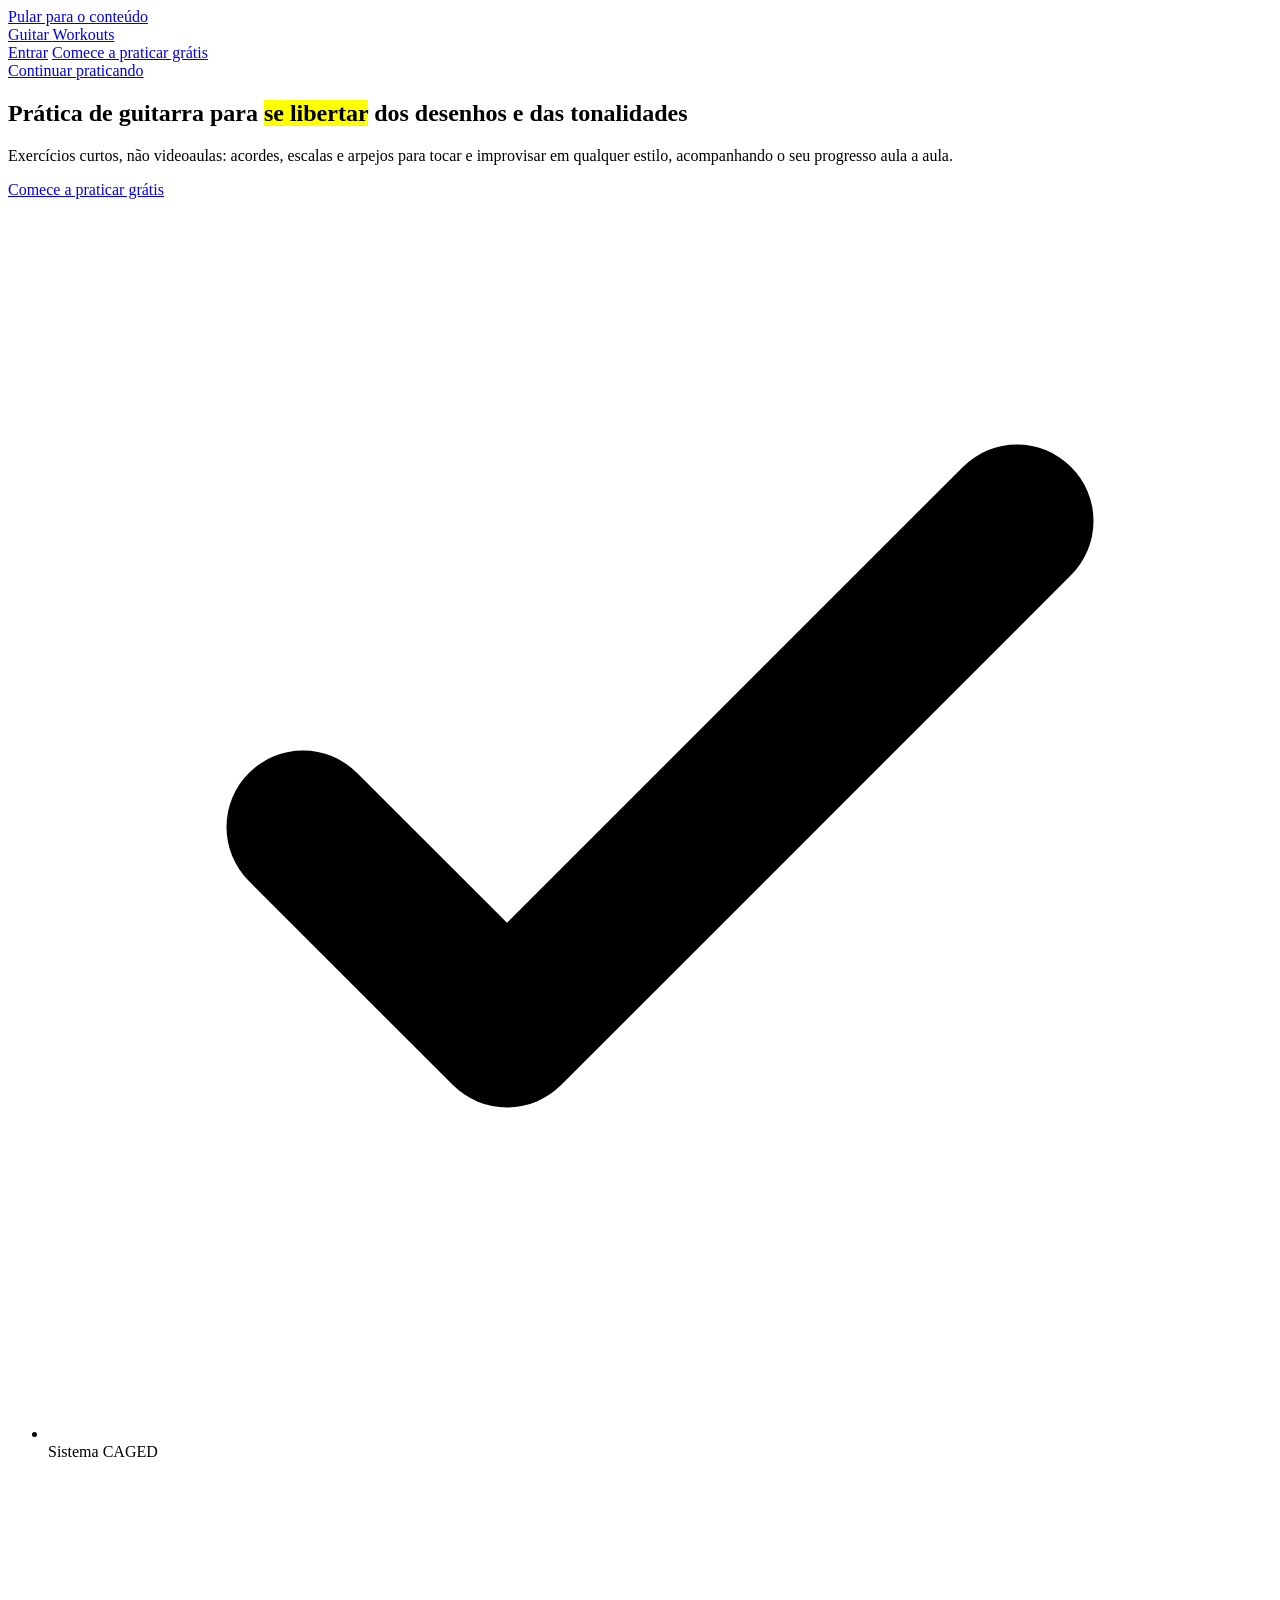
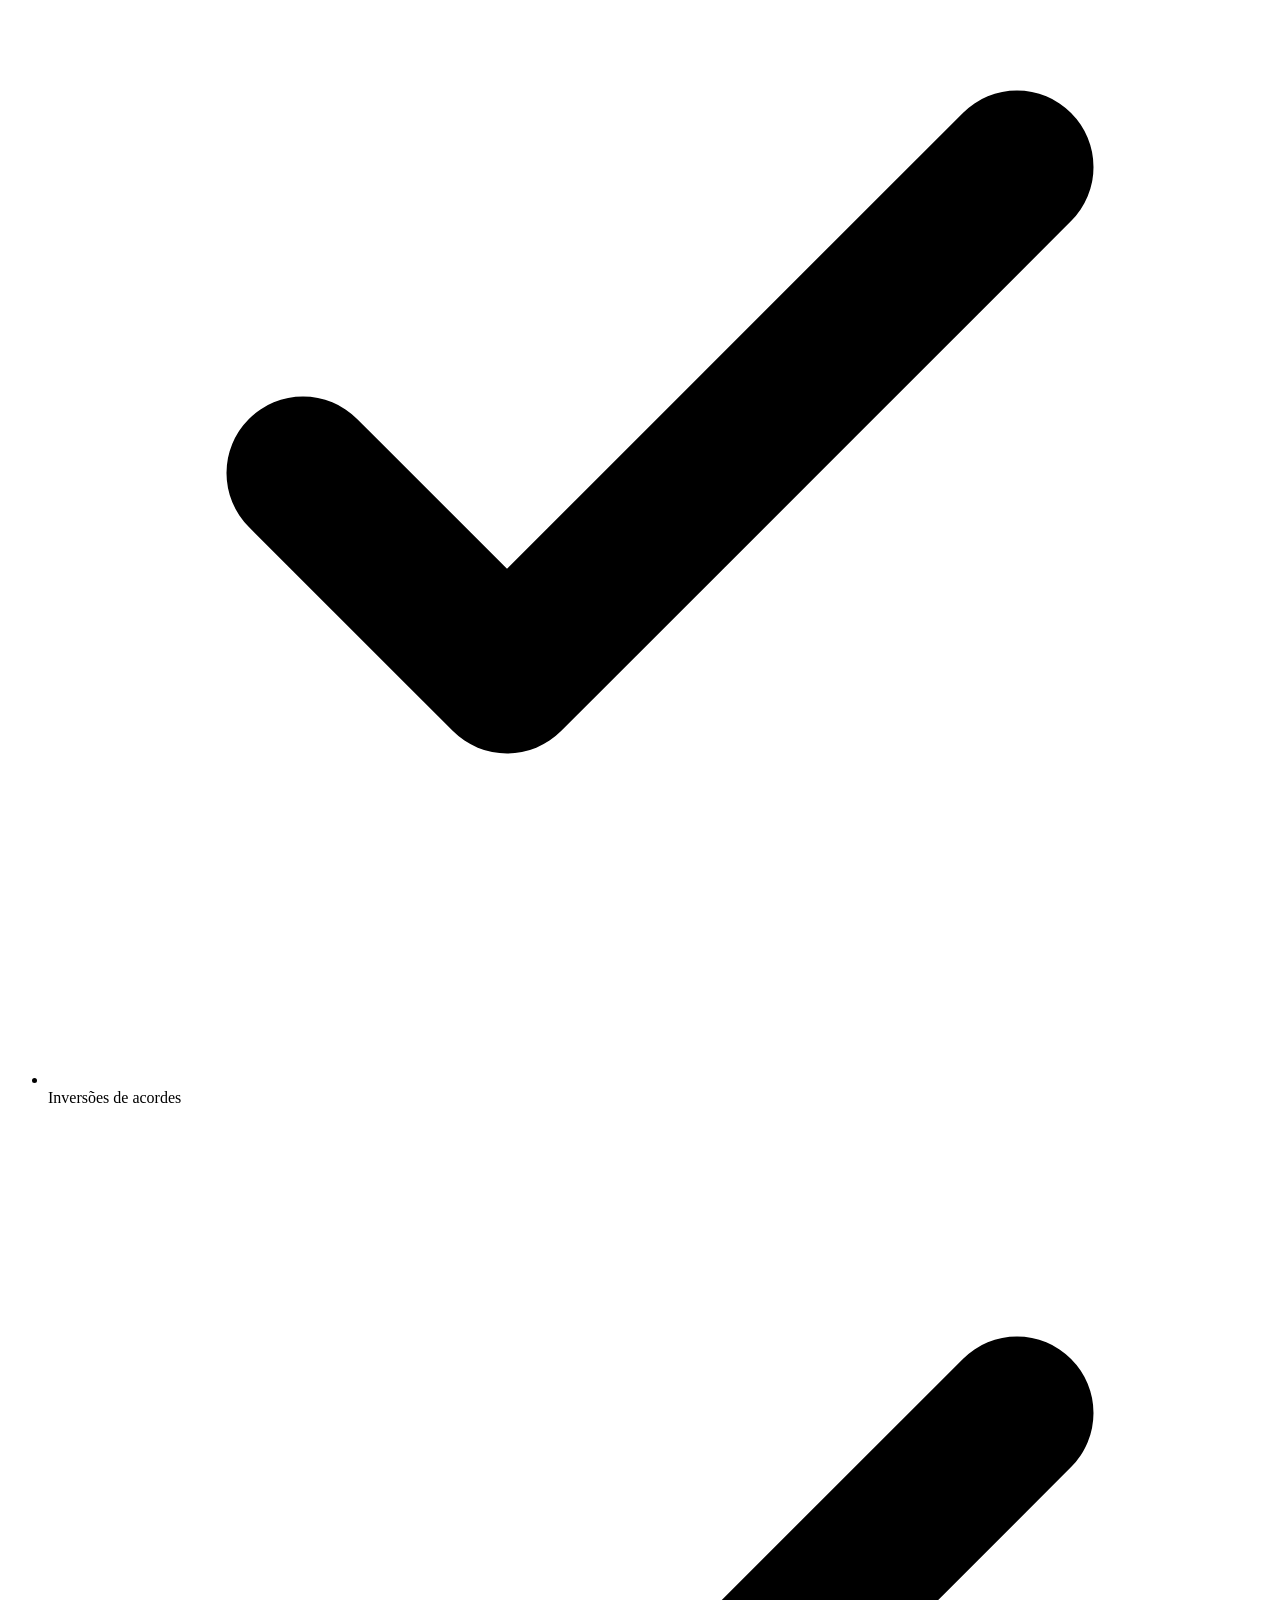
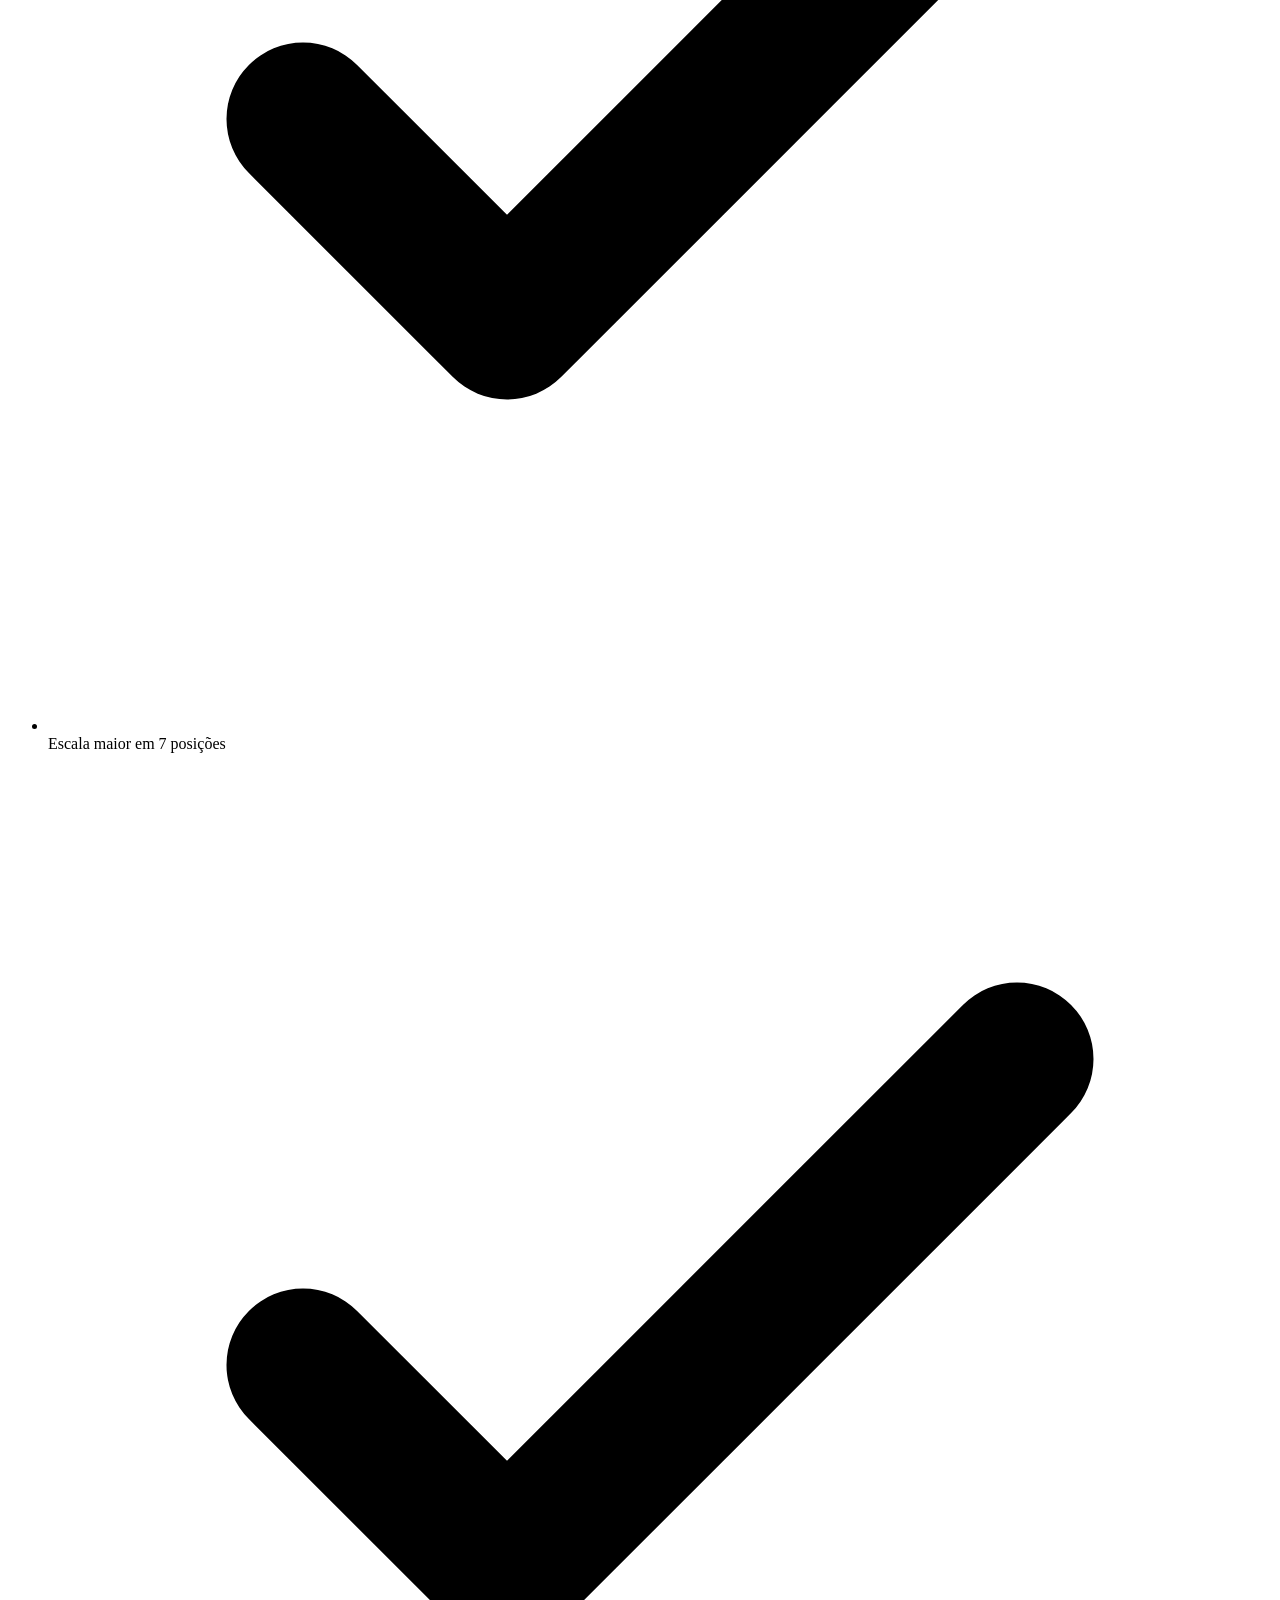
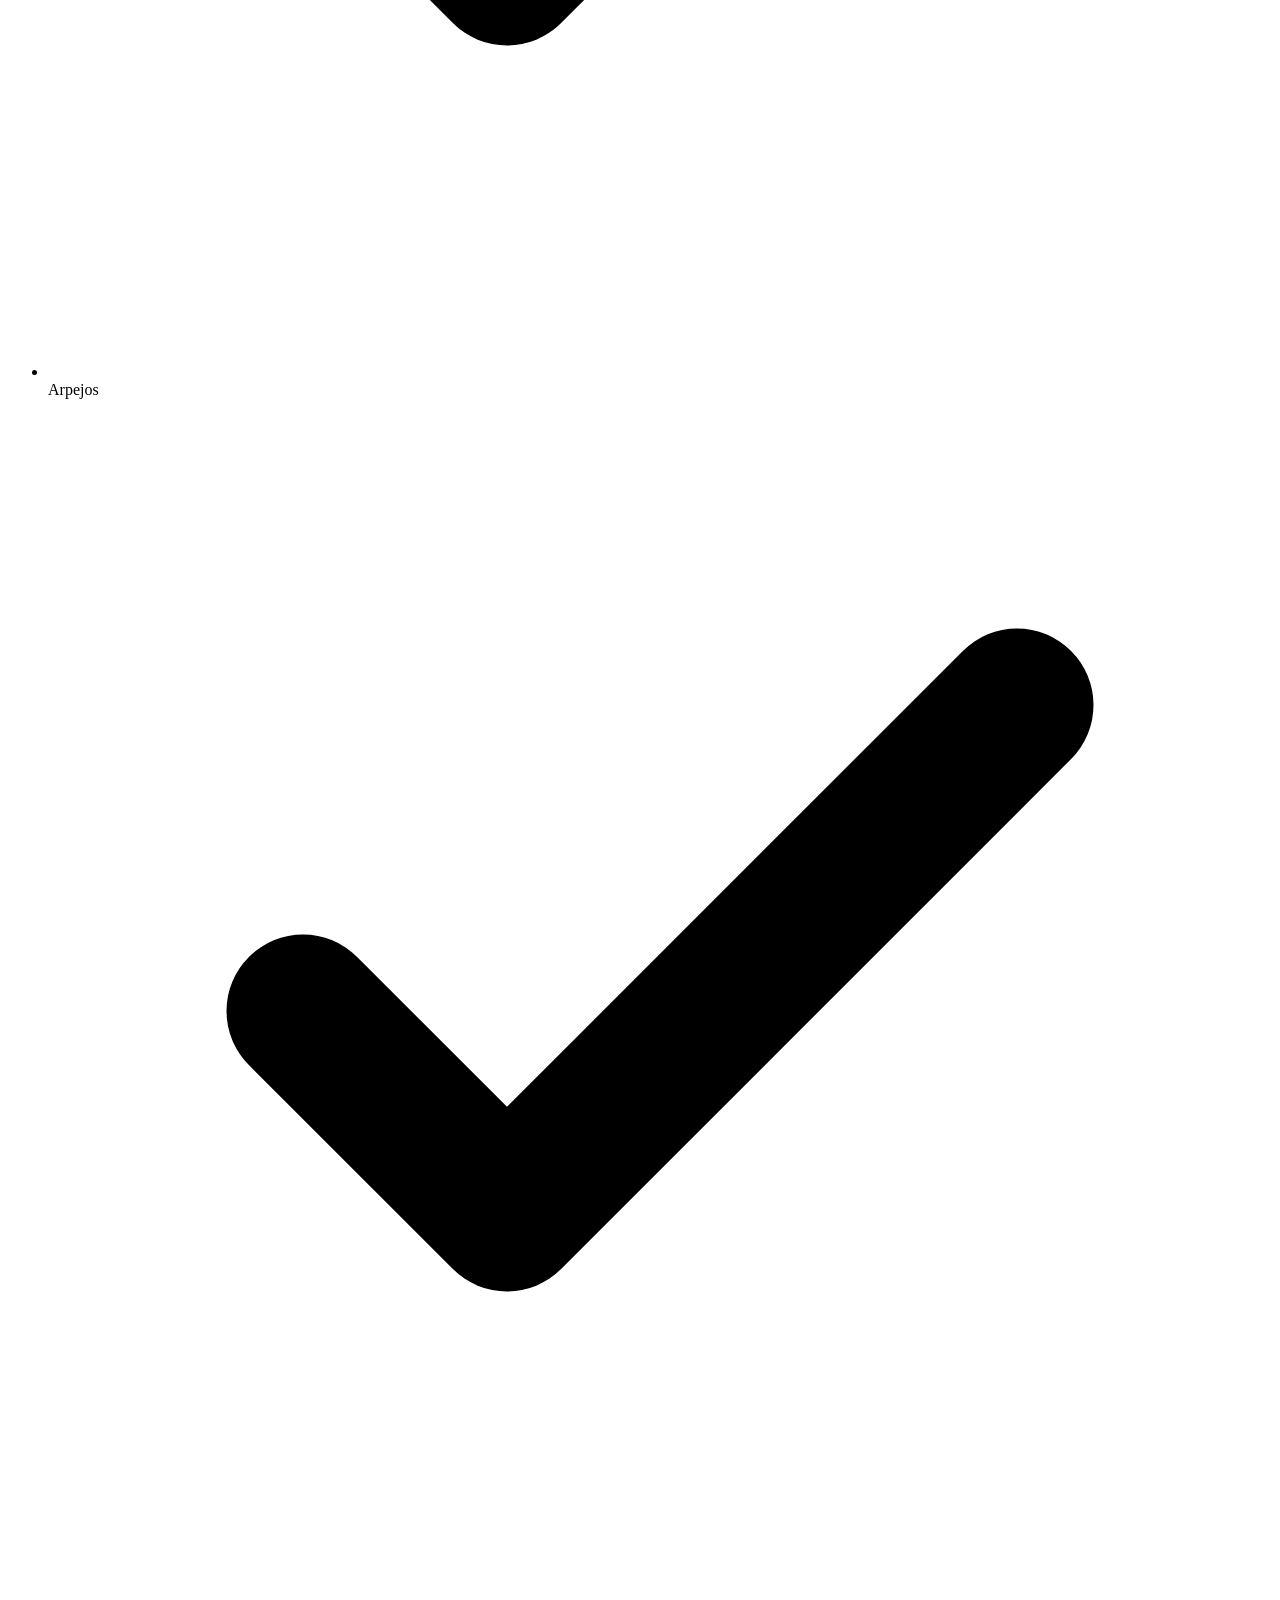
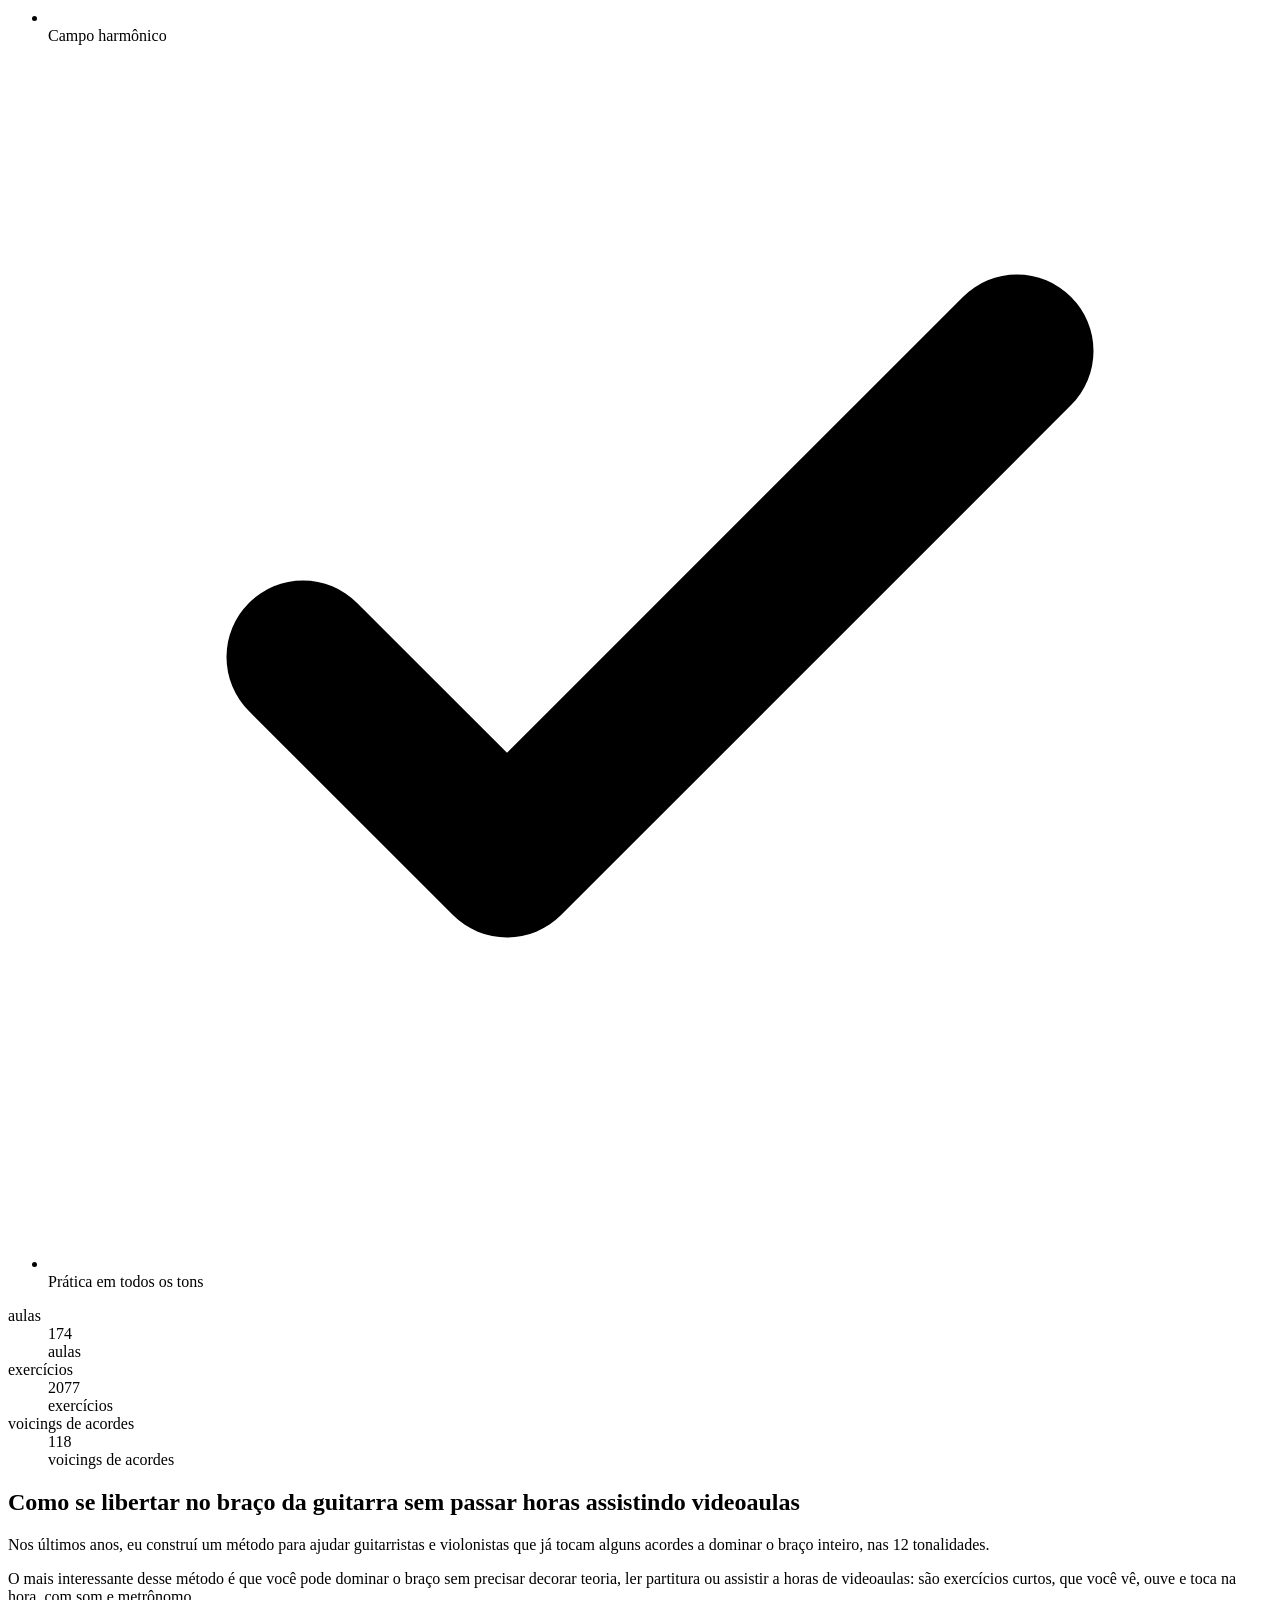
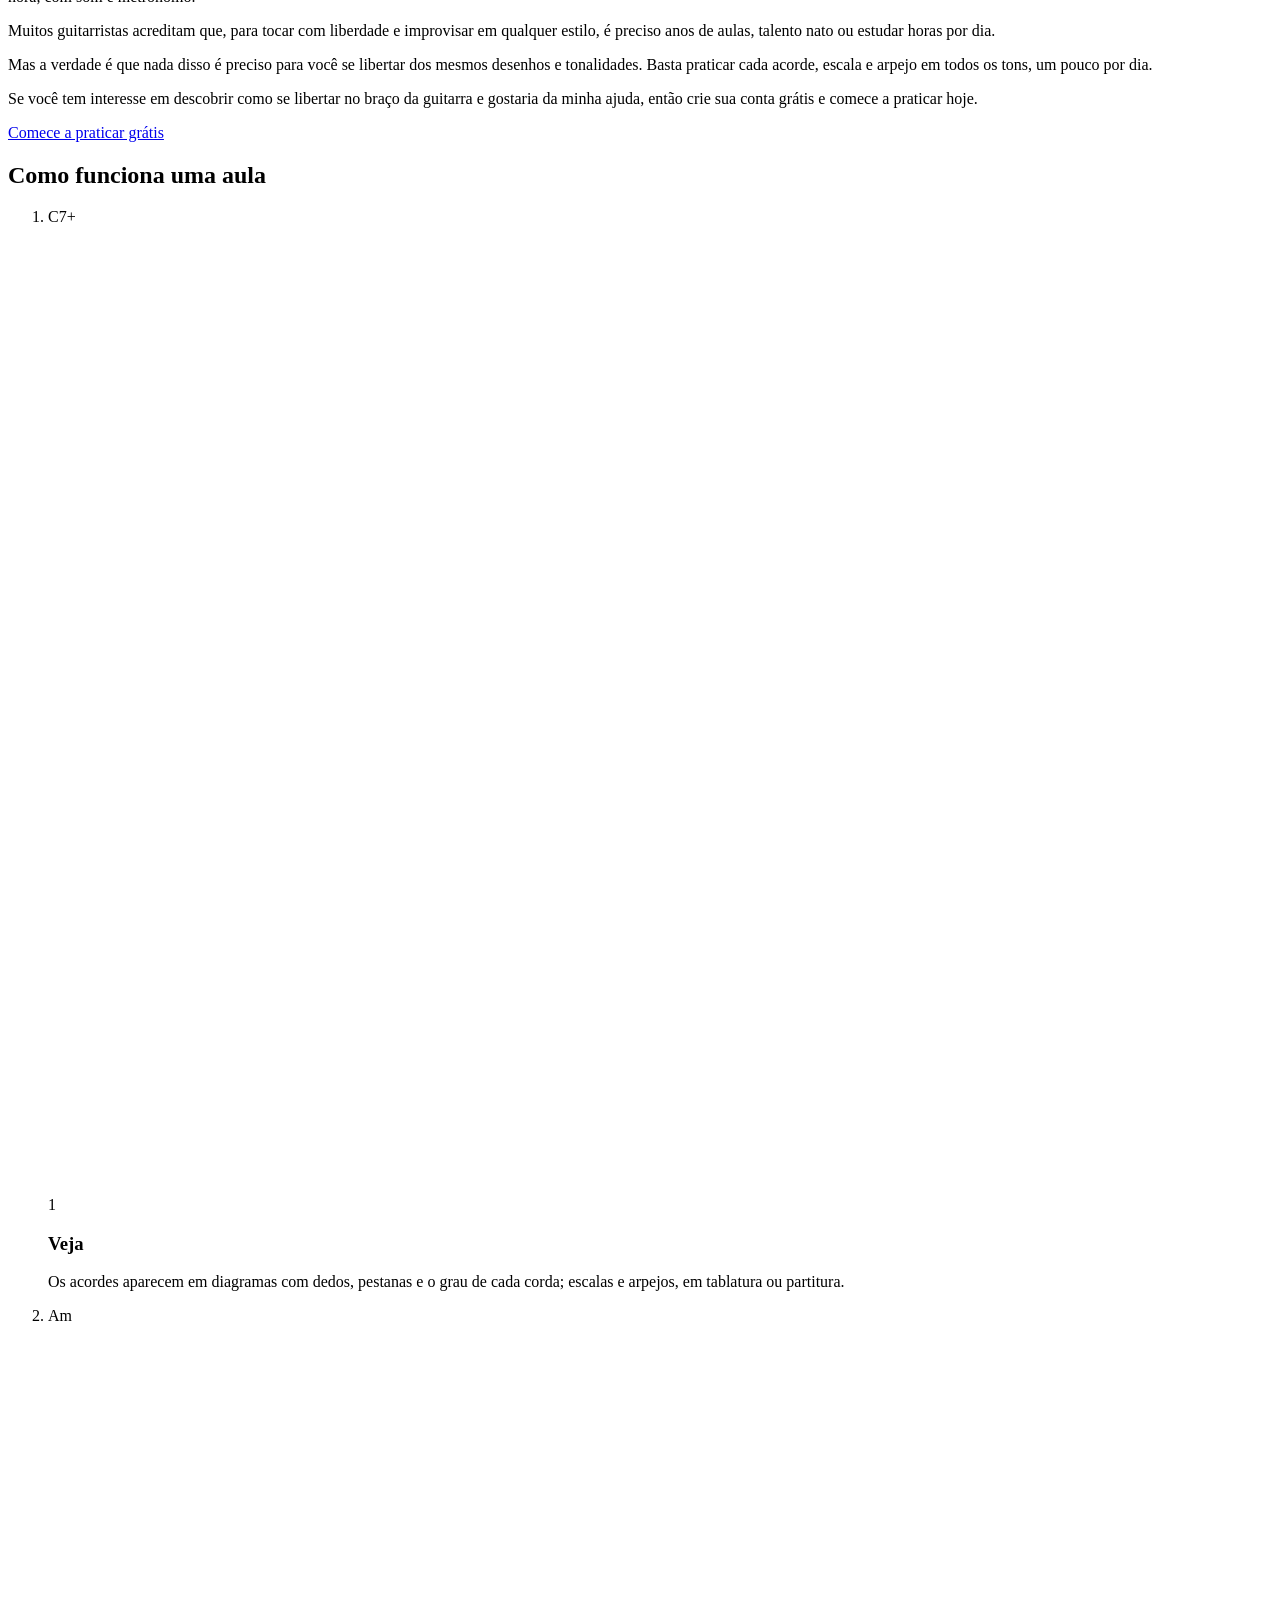
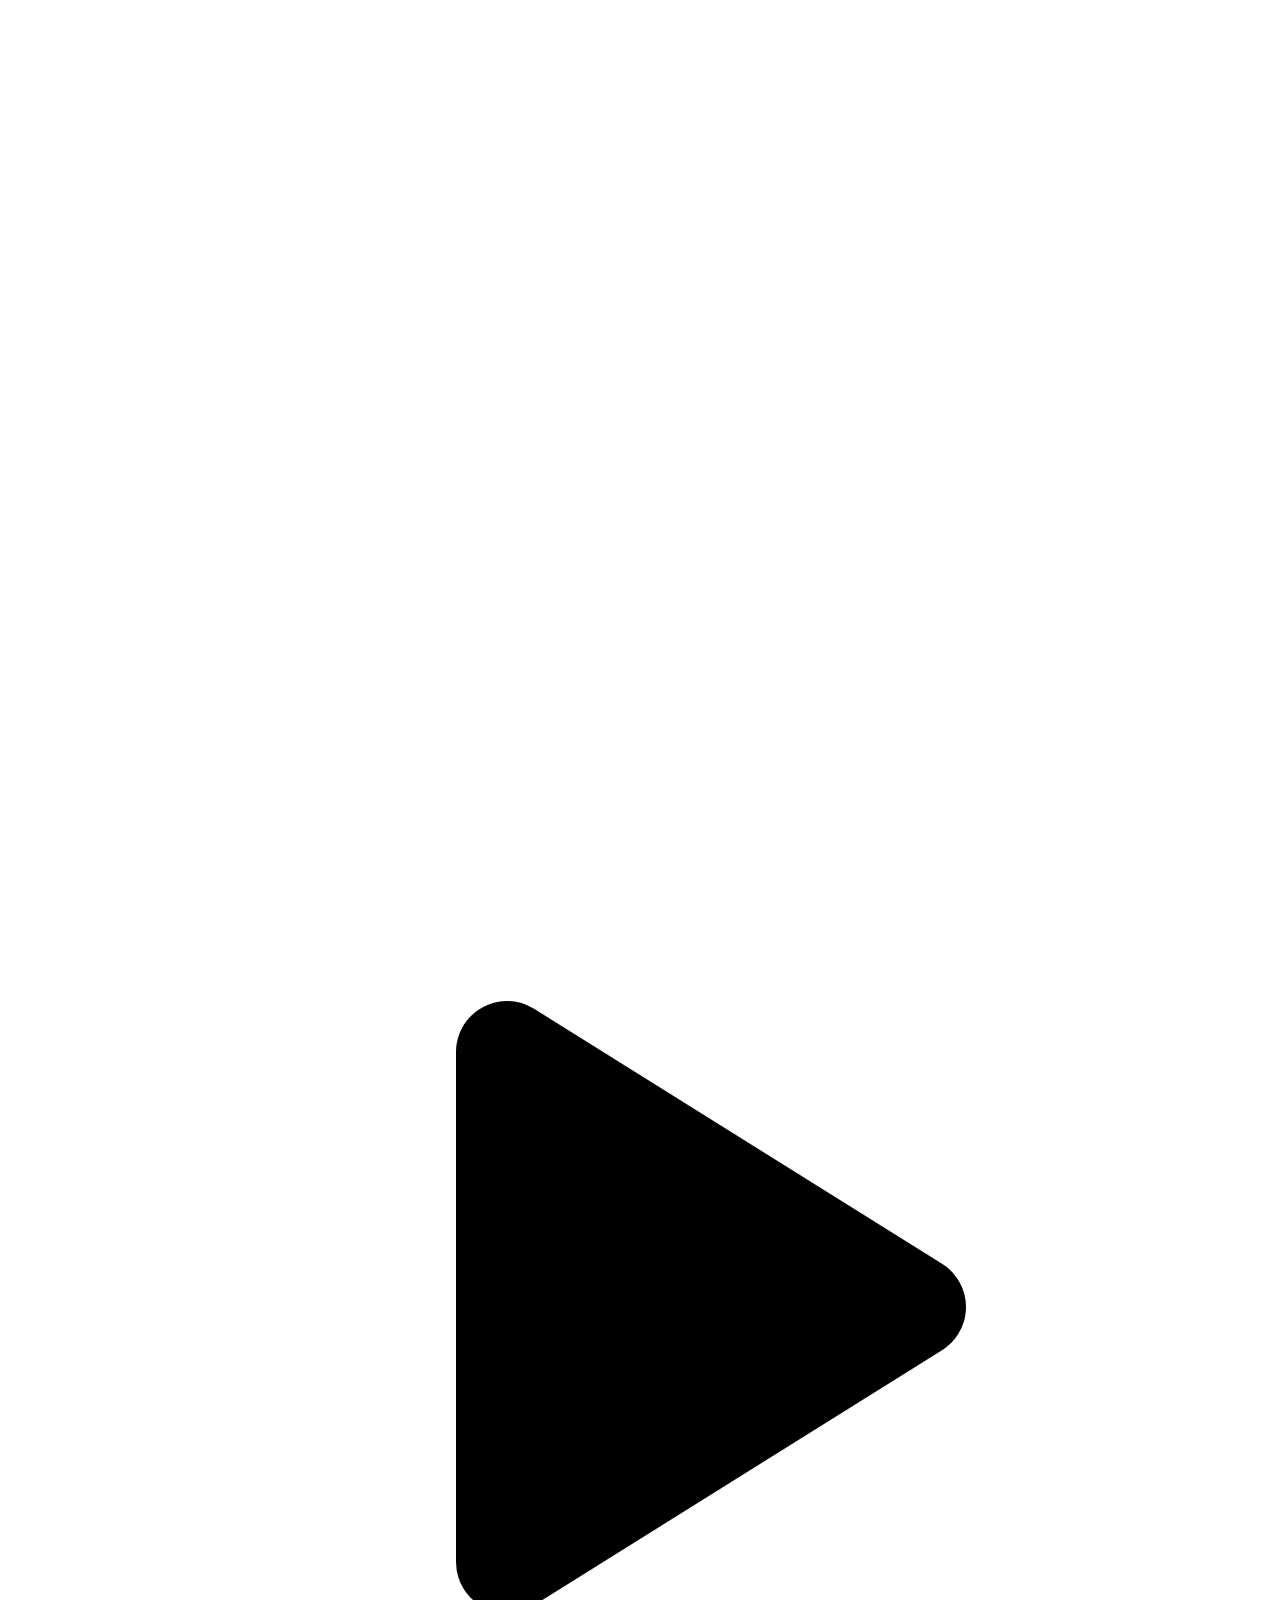
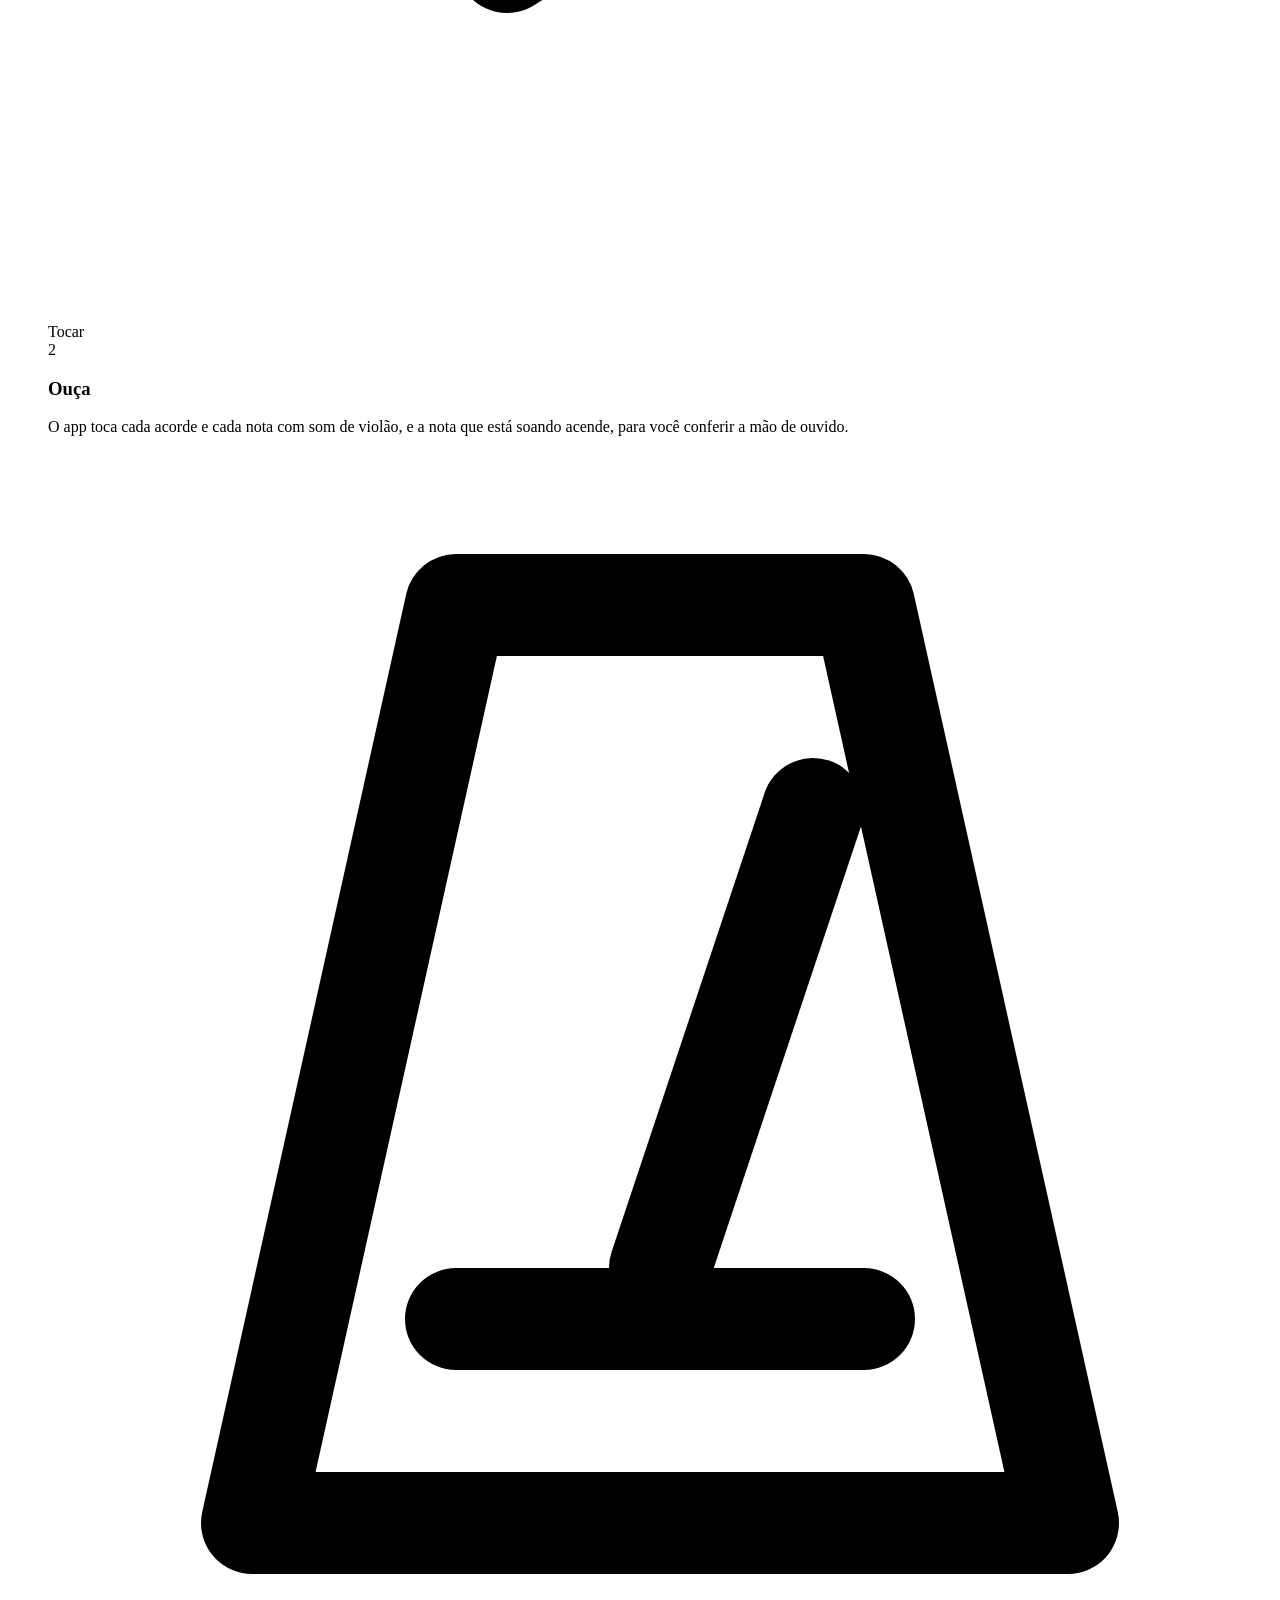
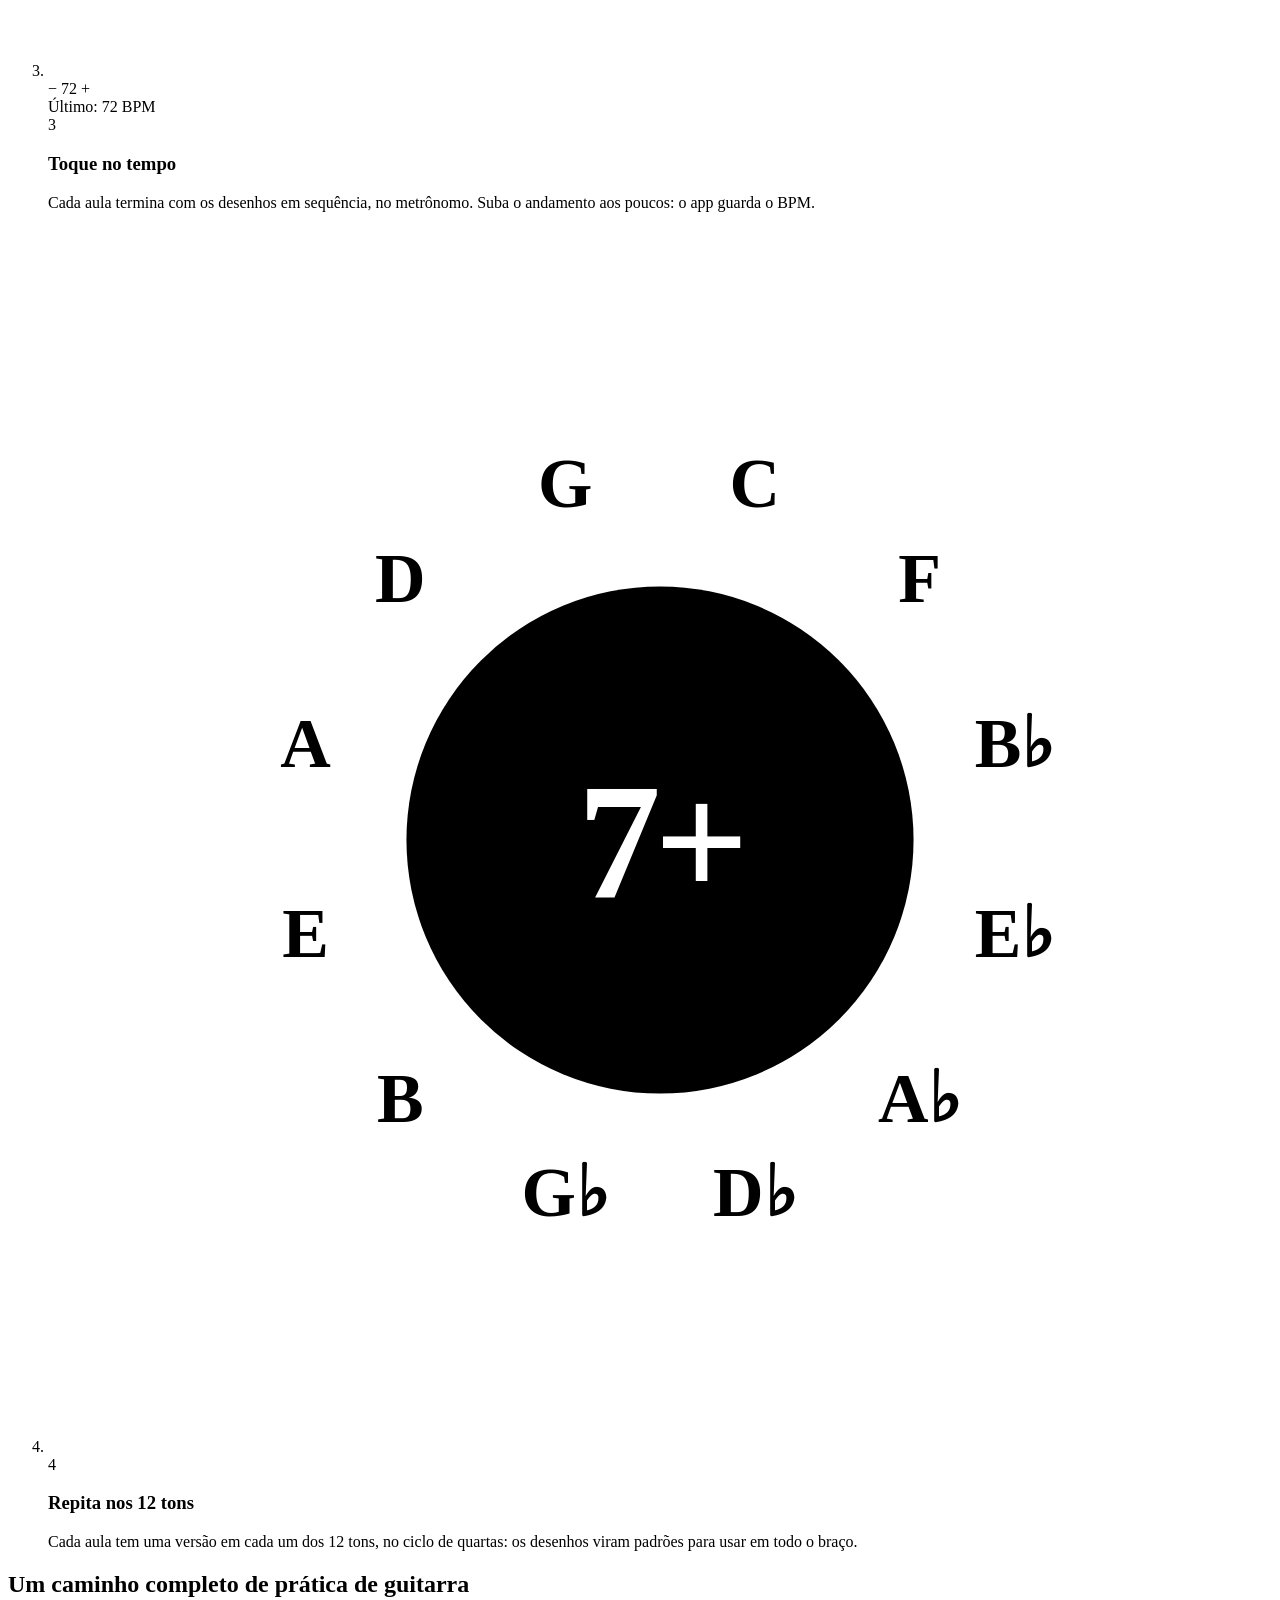
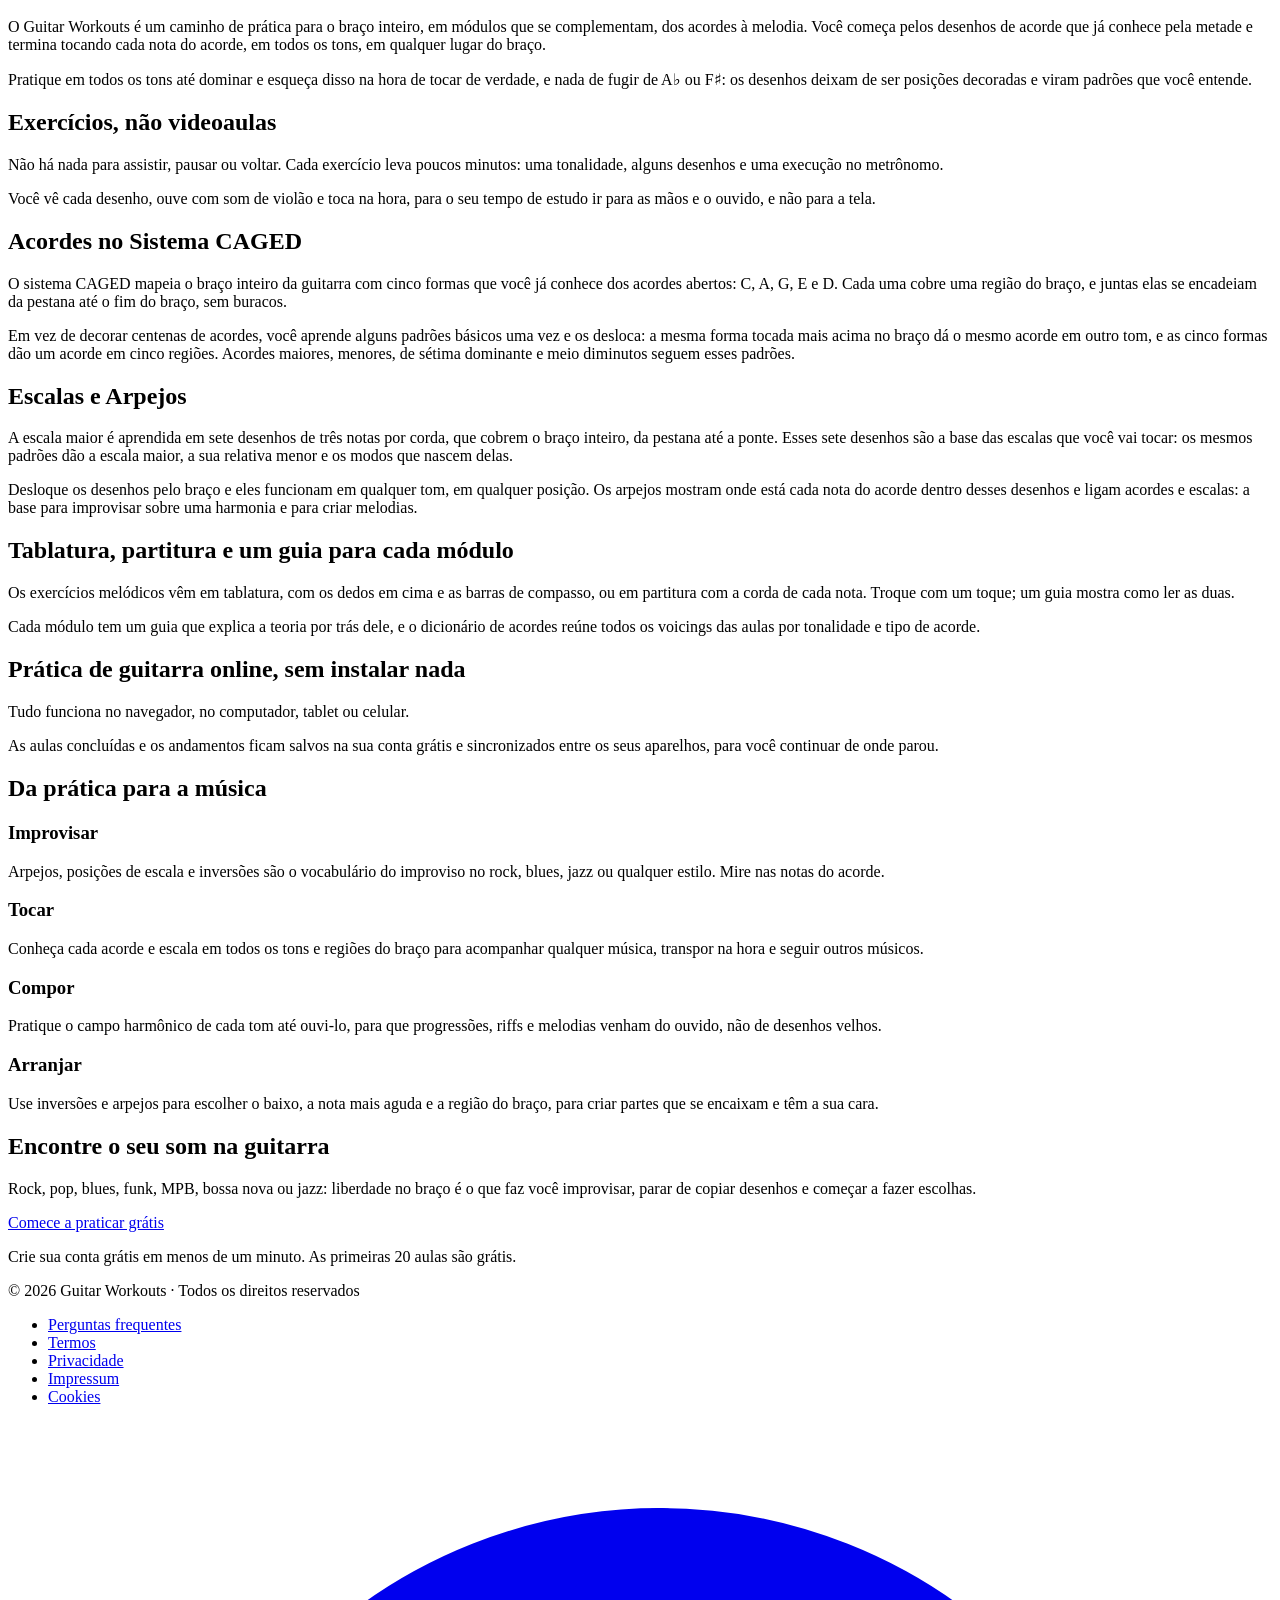
==== pt/index.html @ 5ccb6d15 "Minor scales module: natural, harmonic and melodic minor in 7 positions New module "7 Posições das E" ====
<!doctype html>
<!-- Generated by scripts/landing/build.mjs from scripts/landing/content.mjs. Do not edit by hand. -->
<html lang="pt-BR">
  <head>
    <meta charset="UTF-8" />
    <script>
      // The site lives at guitarworkouts.app: the Firebase addresses send visitors there (same page).
      if (/\.web\.app$|\.firebaseapp\.com$/.test(location.hostname)) location.replace("https://guitarworkouts.app" + location.pathname + location.search + location.hash);
    </script>
    <!-- Google Analytics 4, only after consent (src/consent.ts); not on localhost. -->
    <script type="module" src="/src/landing-analytics.ts"></script>
    <meta name="viewport" content="width=device-width, initial-scale=1.0" />
    <meta name="theme-color" content="#F5F7FA" />
    <title>Prática de Guitarra: Acordes, Escalas e Arpejos nos 12 Tons | Guitar Workouts</title>
    <meta name="description" content="Exercícios de guitarra sem videoaulas: acordes, inversões, escalas e arpejos nos 12 tons, com som, metrônomo e tablatura. Para improvisar em qualquer estilo." />
    <link rel="canonical" href="https://guitarworkouts.app/pt/" />
    <link rel="alternate" hreflang="en" href="https://guitarworkouts.app/" />
    <link rel="alternate" hreflang="pt-BR" href="https://guitarworkouts.app/pt/" />
    <link rel="alternate" hreflang="x-default" href="https://guitarworkouts.app/" />
    <meta property="og:type" content="website" />
    <meta property="og:site_name" content="Guitar Workouts" />
    <meta property="og:title" content="Prática de Guitarra: Acordes, Escalas e Arpejos nos 12 Tons | Guitar Workouts" />
    <meta property="og:description" content="Exercícios de guitarra sem videoaulas: acordes, inversões, escalas e arpejos nos 12 tons, com som, metrônomo e tablatura. Para improvisar em qualquer estilo." />
    <meta property="og:url" content="https://guitarworkouts.app/pt/" />
    <meta property="og:locale" content="pt_BR" />
    <meta property="og:locale:alternate" content="en_US" />
    <meta property="og:image" content="https://guitarworkouts.app/og-pt.png" />
    <meta property="og:image:width" content="1200" />
    <meta property="og:image:height" content="630" />
    <meta property="og:image:alt" content="Prática de guitarra para se libertar dos desenhos e das tonalidades" />
    <meta name="twitter:card" content="summary_large_image" />
    <meta name="twitter:title" content="Prática de Guitarra: Acordes, Escalas e Arpejos nos 12 Tons | Guitar Workouts" />
    <meta name="twitter:description" content="Exercícios de guitarra sem videoaulas: acordes, inversões, escalas e arpejos nos 12 tons, com som, metrônomo e tablatura. Para improvisar em qualquer estilo." />
    <meta name="twitter:image" content="https://guitarworkouts.app/og-pt.png" />
    <meta name="robots" content="index, follow, max-image-preview:large" />
    <link rel="icon" type="image/svg+xml" href="/favicon.svg" />
    <link rel="preconnect" href="https://fonts.googleapis.com" />
    <link rel="preconnect" href="https://fonts.gstatic.com" crossorigin />
    <link
      rel="stylesheet"
      href="https://fonts.googleapis.com/css2?family=Inter:wght@400;500;600;700&family=JetBrains+Mono:wght@500;600;700&family=Space+Grotesk:wght@500;600;700&display=swap"
    />
    <link rel="stylesheet" href="/src/index.css" />
    <script type="application/ld+json">[{"@context":"https://schema.org","@type":"WebSite","name":"Guitar Workouts","url":"https://guitarworkouts.app/","inLanguage":"pt-BR"},{"@context":"https://schema.org","@type":"WebApplication","name":"Guitar Workouts","url":"https://guitarworkouts.app/pt/","description":"Exercícios de guitarra sem videoaulas: acordes, inversões, escalas e arpejos nos 12 tons, com som, metrônomo e tablatura. Para improvisar em qualquer estilo.","image":"https://guitarworkouts.app/og-pt.png","applicationCategory":"EducationalApplication","operatingSystem":"Any (web browser)","inLanguage":["en","pt-BR"],"isAccessibleForFree":true,"offers":{"@type":"Offer","price":"0","priceCurrency":"USD"},"featureList":["Exercícios do sistema CAGED","Exercícios de inversões de tríades","Exercícios de inversões de tétrades","Exercícios de escala maior em 7 posições","Exercícios de arpejos de tríades","Exercícios de arpejos de tétrades","Exercícios de escala alterada em 7 posições","Exercícios de escalas menores em 7 posições"],"educationalLevel":"Iniciante a avançado"}]</script>
  </head>
  <body class="bg-canvas text-ink">
    <a href="#main" class="sr-only focus:not-sr-only focus:absolute focus:left-4 focus:top-4 focus:z-50 focus:rounded-control focus:bg-surface focus:px-4 focus:py-2">Pular para o conteúdo</a>

    <header class="border-b border-line bg-canvas">
      <nav data-auth-root class="mx-auto flex h-20 w-full max-w-[1200px] items-center justify-between gap-4 px-4 sm:h-[88px] sm:px-8" aria-label="Principal">
        <a href="../pt/" class="font-display text-[19px] font-bold leading-none tracking-[-0.03em] text-ink sm:text-[22px]">
          Guitar <span class="text-accent-ink">Workouts</span>
        </a>
        <div class="flex shrink-0 items-center gap-2 sm:gap-3" data-auth="out">
          <a href="../login/?lang=pt" class="flex h-11 items-center rounded-control border border-line-strong bg-surface px-4 text-[15px] font-semibold text-ink-2 transition-colors hover:border-subtle hover:text-ink">Entrar</a>
          <a href="../signup/?lang=pt" class="hidden h-11 items-center rounded-control bg-brand px-5 text-[15px] font-semibold text-white transition-colors hover:bg-brand-strong sm:flex">Comece a praticar grátis</a>
        </div>
        <div class="hidden shrink-0 items-center gap-3" data-auth="in">
          <a href="../app/?lang=pt" class="hidden h-11 items-center rounded-control bg-brand px-5 text-[15px] font-semibold text-white transition-colors hover:bg-brand-strong sm:flex">Continuar praticando</a>
          <div data-auth-menu class="size-9"></div>
        </div>
        <script>
          // A session stored by Firebase in this browser: hide the header buttons until
          // src/landing-auth.ts confirms it with the server (then it shows the right state).
          try {
            if (localStorage.getItem("firebase:authUser:AIzaSyA1-sl99ATh5KowpJLSX7NeQmTqwxxf49s:[DEFAULT]")) document.querySelector("[data-auth-root]").setAttribute("data-auth-pending", "");
          } catch (error) {}
        </script>
      </nav>
    </header>

    <main id="main">
      <!-- Hero -->
      <section class="mx-auto flex w-full max-w-[1200px] flex-col items-center px-4 pb-16 pt-14 text-center sm:px-8 sm:pt-24 lg:pb-24">
        <h1 class="max-w-[1040px] text-balance font-display text-[40px] font-bold leading-[1.05] tracking-[-0.04em] text-ink sm:text-[60px] lg:text-[72px]">Prática de guitarra para <mark class="whitespace-nowrap rounded-[4px] bg-brand-soft px-1.5 text-brand-ink">se libertar</mark> dos desenhos e das tonalidades</h1>
        <p class="mt-7 max-w-[880px] text-balance text-[19px] leading-8 text-ink-2 sm:text-[22px] sm:leading-9">Exercícios curtos, não videoaulas: acordes, escalas e arpejos para tocar e improvisar em qualquer estilo, acompanhando o seu progresso aula a aula.</p>
        <a href="../signup/?lang=pt" class="mt-10 flex h-14 items-center rounded-control bg-accent px-8 text-[17px] font-semibold text-white transition-colors hover:bg-accent-strong">Comece a praticar grátis</a>
        <ul class="mt-8 flex max-w-[760px] flex-wrap justify-center gap-x-6 gap-y-3">
          <li class="flex items-center gap-2 text-[15px] font-semibold text-ink-2">
            <svg class="size-5 shrink-0 text-success" viewBox="0 0 24 24" fill="none" stroke="currentColor" stroke-width="3" stroke-linecap="round" stroke-linejoin="round" aria-hidden="true"><path d="m5 12 4 4L19 6" /></svg>
            <span>Sistema CAGED</span>
          </li>
          <li class="flex items-center gap-2 text-[15px] font-semibold text-ink-2">
            <svg class="size-5 shrink-0 text-success" viewBox="0 0 24 24" fill="none" stroke="currentColor" stroke-width="3" stroke-linecap="round" stroke-linejoin="round" aria-hidden="true"><path d="m5 12 4 4L19 6" /></svg>
            <span>Inversões de acordes</span>
          </li>
          <li class="flex items-center gap-2 text-[15px] font-semibold text-ink-2">
            <svg class="size-5 shrink-0 text-success" viewBox="0 0 24 24" fill="none" stroke="currentColor" stroke-width="3" stroke-linecap="round" stroke-linejoin="round" aria-hidden="true"><path d="m5 12 4 4L19 6" /></svg>
            <span>Escala maior em 7 posições</span>
          </li>
          <li class="flex items-center gap-2 text-[15px] font-semibold text-ink-2">
            <svg class="size-5 shrink-0 text-success" viewBox="0 0 24 24" fill="none" stroke="currentColor" stroke-width="3" stroke-linecap="round" stroke-linejoin="round" aria-hidden="true"><path d="m5 12 4 4L19 6" /></svg>
            <span>Arpejos</span>
          </li>
          <li class="flex items-center gap-2 text-[15px] font-semibold text-ink-2">
            <svg class="size-5 shrink-0 text-success" viewBox="0 0 24 24" fill="none" stroke="currentColor" stroke-width="3" stroke-linecap="round" stroke-linejoin="round" aria-hidden="true"><path d="m5 12 4 4L19 6" /></svg>
            <span>Campo harmônico</span>
          </li>
          <li class="flex items-center gap-2 text-[15px] font-semibold text-ink-2">
            <svg class="size-5 shrink-0 text-success" viewBox="0 0 24 24" fill="none" stroke="currentColor" stroke-width="3" stroke-linecap="round" stroke-linejoin="round" aria-hidden="true"><path d="m5 12 4 4L19 6" /></svg>
            <span>Prática em todos os tons</span>
          </li>
        </ul>
      </section>

      <!-- Stats -->
      <section class="border-y border-line bg-surface" aria-label="Em números">
        <div class="mx-auto w-full max-w-[1200px] px-4 py-10 sm:px-8">
          <dl class="mx-auto grid max-w-[880px] grid-cols-3 gap-6 text-center">
            <div>
              <dt class="sr-only">aulas</dt>
              <dd class="font-display text-[36px] font-bold leading-none tracking-[-0.03em] text-brand-ink">174</dd>
              <dd class="mt-2 text-sm font-semibold text-muted">aulas</dd>
            </div>
            <div>
              <dt class="sr-only">exercícios</dt>
              <dd class="font-display text-[36px] font-bold leading-none tracking-[-0.03em] text-brand-ink">2077</dd>
              <dd class="mt-2 text-sm font-semibold text-muted">exercícios</dd>
            </div>
            <div>
              <dt class="sr-only">voicings de acordes</dt>
              <dd class="font-display text-[36px] font-bold leading-none tracking-[-0.03em] text-brand-ink">118</dd>
              <dd class="mt-2 text-sm font-semibold text-muted">voicings de acordes</dd>
            </div>
          </dl>
        </div>
      </section>

      <!-- Story -->
      <section class="bg-ink text-white">
        <div class="mx-auto w-full max-w-[860px] px-4 py-16 sm:px-8 sm:py-24">
          <h2 class="font-display text-[30px] font-bold leading-tight tracking-[-0.035em] sm:text-[40px]">Como se libertar no braço da guitarra sem passar horas assistindo videoaulas</h2>
          <p class="mt-6 text-[18px] leading-8 text-on-ink-muted">Nos últimos anos, eu construí um método para ajudar guitarristas e violonistas que já tocam alguns acordes a dominar o braço inteiro, nas 12 tonalidades.</p>
          <p class="mt-6 text-[18px] leading-8 text-on-ink-muted">O mais interessante desse método é que você pode dominar o braço sem precisar decorar teoria, ler partitura ou assistir a horas de videoaulas: são exercícios curtos, que você vê, ouve e toca na hora, com som e metrônomo.</p>
          <p class="mt-6 text-[18px] leading-8 text-on-ink-muted">Muitos guitarristas acreditam que, para tocar com liberdade e improvisar em qualquer estilo, é preciso anos de aulas, talento nato ou estudar horas por dia.</p>
          <p class="mt-6 text-[18px] leading-8 text-on-ink-muted">Mas a verdade é que nada disso é preciso para você se libertar dos mesmos desenhos e tonalidades. Basta praticar cada acorde, escala e arpejo em todos os tons, um pouco por dia.</p>
          <p class="mt-6 text-[18px] leading-8 text-on-ink-muted">Se você tem interesse em descobrir como se libertar no braço da guitarra e gostaria da minha ajuda, então crie sua conta grátis e comece a praticar hoje.</p>
          <a href="../signup/?lang=pt" class="mt-10 inline-flex h-14 items-center rounded-control bg-accent px-8 text-[17px] font-semibold text-white transition-colors hover:bg-accent-strong">Comece a praticar grátis</a>
        </div>
      </section>

      <!-- How it works -->
      <section class="border-y border-line bg-surface">
        <div class="mx-auto w-full max-w-[1200px] px-4 py-16 sm:px-8 sm:py-24">
        <h2 class="text-center font-display text-[30px] font-bold leading-tight tracking-[-0.035em] text-ink sm:text-[40px]">Como funciona uma aula</h2>
        <ol class="mt-12 grid gap-4 sm:mt-16 md:grid-cols-2 lg:grid-cols-4">
          <li class="flex flex-col">
            <div class="flex h-[260px] items-center justify-center rounded-card border border-line bg-surface px-5 py-4">
            <div class="w-full max-w-[210px]"><p class="text-center font-display text-[22px] font-bold tracking-[-0.03em] text-ink">C7+</p><svg viewBox="0 21 272 211" fill="none" class="block h-auto w-full mt-1" role="img" aria-label="Diagrama do acorde C7+, com o dedo de cada nota e o grau de cada corda"><line x1="56" y1="193" x2="258" y2="193" stroke-width="1.2" class="stroke-subtle" /><line x1="56" y1="164" x2="258" y2="164" stroke-width="1.2" class="stroke-subtle" /><text x="31" y="168.5" text-anchor="end" font-size="13" font-weight="700" class="font-mono fill-brand-ink">1</text><line x1="56" y1="135" x2="258" y2="135" stroke-width="1.2" class="stroke-subtle" /><text x="31" y="139.5" text-anchor="end" font-size="13" font-weight="700" class="font-mono fill-brand-ink">3</text><line x1="56" y1="106" x2="258" y2="106" stroke-width="1.2" class="stroke-subtle" /><text x="31" y="110.5" text-anchor="end" font-size="13" font-weight="700" class="font-mono fill-brand-ink">5</text><line x1="56" y1="77" x2="258" y2="77" stroke-width="1.2" class="stroke-subtle" /><text x="31" y="81.5" text-anchor="end" font-size="13" font-weight="700" class="font-mono fill-brand-ink">7</text><line x1="56" y1="48" x2="258" y2="48" stroke-width="1.6" class="stroke-subtle" /><text x="31" y="52.5" text-anchor="end" font-size="13" font-weight="700" class="font-mono fill-brand-ink">3</text><line x1="56" y1="48" x2="56" y2="193" stroke-width="6" stroke-linecap="round" class="stroke-ink-2" /><line x1="96.4" y1="48" x2="96.4" y2="193" stroke-width="1.4" class="stroke-ink-2" /><line x1="136.8" y1="48" x2="136.8" y2="193" stroke-width="1.4" class="stroke-ink-2" /><line x1="177.2" y1="48" x2="177.2" y2="193" stroke-width="1.4" class="stroke-ink-2" /><line x1="217.6" y1="48" x2="217.6" y2="193" stroke-width="1.4" class="stroke-ink-2" /><line x1="258" y1="48" x2="258" y2="193" stroke-width="1.4" class="stroke-ink-2" /><circle cx="157" cy="164" r="10" class="fill-ink" /><text x="157" y="168" text-anchor="middle" font-size="11" font-weight="700" class="fill-white font-mono">3</text><circle cx="116.6" cy="135" r="10" class="fill-ink" /><text x="116.6" y="139" text-anchor="middle" font-size="11" font-weight="700" class="fill-white font-mono">2</text></svg></div>
            </div>
            <div class="pt-6">
            <span class="flex size-10 items-center justify-center rounded-full bg-brand font-mono text-[15px] font-bold text-white" aria-hidden="true">1</span>
            <h3 class="mt-5 font-display text-[21px] font-bold tracking-[-0.02em] text-ink">Veja</h3>
            <p class="mt-2 text-[16px] leading-7 text-ink-2">Os acordes aparecem em diagramas com dedos, pestanas e o grau de cada corda; escalas e arpejos, em tablatura ou partitura.</p>
            </div>
          </li>
          <li class="flex flex-col">
            <div class="flex h-[260px] items-center justify-center rounded-card border border-line bg-surface px-5 py-4">
            <div class="flex w-full max-w-[196px] flex-col items-center"><p class="text-center font-display text-[22px] font-bold tracking-[-0.03em] text-ink">Am</p><svg viewBox="0 21 272 211" fill="none" class="block h-auto w-full -mt-1" role="img" aria-label="Acorde de Lá menor tocando: a corda que está soando acende em laranja"><line x1="56" y1="193" x2="258" y2="193" stroke-width="1.2" class="stroke-subtle" /><line x1="56" y1="164" x2="258" y2="164" stroke-width="1.2" class="stroke-subtle" /><text x="31" y="168.5" text-anchor="end" font-size="13" font-weight="700" class="font-mono fill-brand-ink">1</text><line x1="56" y1="135" x2="258" y2="135" stroke-width="1.2" class="stroke-subtle" /><text x="31" y="139.5" text-anchor="end" font-size="13" font-weight="700" class="font-mono fill-brand-ink">5</text><line x1="56" y1="106" x2="258" y2="106" stroke-width="1.2" class="stroke-subtle" /><text x="31" y="110.5" text-anchor="end" font-size="13" font-weight="700" class="font-mono fill-brand-ink">1</text><line x1="56" y1="77" x2="258" y2="77" stroke-width="4" class="stroke-accent" /><text x="31" y="81.5" text-anchor="end" font-size="13" font-weight="700" class="font-mono fill-accent-ink">♭3</text><line x1="56" y1="48" x2="258" y2="48" stroke-width="1.6" class="stroke-subtle" /><text x="31" y="52.5" text-anchor="end" font-size="13" font-weight="700" class="font-mono fill-brand-ink">5</text><line x1="56" y1="48" x2="56" y2="193" stroke-width="6" stroke-linecap="round" class="stroke-ink-2" /><line x1="96.4" y1="48" x2="96.4" y2="193" stroke-width="1.4" class="stroke-ink-2" /><line x1="136.8" y1="48" x2="136.8" y2="193" stroke-width="1.4" class="stroke-ink-2" /><line x1="177.2" y1="48" x2="177.2" y2="193" stroke-width="1.4" class="stroke-ink-2" /><line x1="217.6" y1="48" x2="217.6" y2="193" stroke-width="1.4" class="stroke-ink-2" /><line x1="258" y1="48" x2="258" y2="193" stroke-width="1.4" class="stroke-ink-2" /><circle cx="116.6" cy="135" r="10" class="fill-ink" /><text x="116.6" y="139" text-anchor="middle" font-size="11" font-weight="700" class="fill-white font-mono">2</text><circle cx="116.6" cy="106" r="10" class="fill-ink" /><text x="116.6" y="110" text-anchor="middle" font-size="11" font-weight="700" class="fill-white font-mono">3</text><circle cx="76.2" cy="77" r="13" class="fill-accent" /><text x="76.2" y="81" text-anchor="middle" font-size="12" font-weight="700" class="fill-white font-mono">1</text></svg>
            <span class="-mt-1 flex h-9 items-center gap-1.5 rounded-control bg-accent px-4 text-sm font-semibold text-white"><svg class="size-4 shrink-0" viewBox="0 0 24 24" fill="none" stroke="currentColor" stroke-width="2" stroke-linecap="round" stroke-linejoin="round" aria-hidden="true"><path d="m9 7 8 5-8 5Z" fill="currentColor" /></svg>Tocar</span></div>
            </div>
            <div class="pt-6">
            <span class="flex size-10 items-center justify-center rounded-full bg-brand font-mono text-[15px] font-bold text-white" aria-hidden="true">2</span>
            <h3 class="mt-5 font-display text-[21px] font-bold tracking-[-0.02em] text-ink">Ouça</h3>
            <p class="mt-2 text-[16px] leading-7 text-ink-2">O app toca cada acorde e cada nota com som de violão, e a nota que está soando acende, para você conferir a mão de ouvido.</p>
            </div>
          </li>
          <li class="flex flex-col">
            <div class="flex h-[260px] items-center justify-center rounded-card border border-line bg-surface px-5 py-4">
            <div class="flex w-full flex-col items-center" role="img" aria-label="O metrônomo em 72 BPM, tempo a tempo; o app guarda o último andamento de cada aula">
            <div class="flex items-center gap-4" aria-hidden="true"><span class="block size-5 rounded-full bg-line-strong"></span><span class="block size-5 rounded-full bg-accent shadow-[0_0_0_4px_var(--color-accent-soft)]"></span><span class="block size-5 rounded-full bg-line-strong"></span><span class="block size-5 rounded-full bg-line-strong"></span></div>
            <div class="mt-8 flex items-center gap-2 rounded-control border border-line bg-surface p-1.5" aria-hidden="true">
              <span class="px-2 text-muted"><svg class="size-5 shrink-0" viewBox="0 0 24 24" fill="none" stroke="currentColor" stroke-width="2" stroke-linecap="round" stroke-linejoin="round" aria-hidden="true"><path d="M8 3h8l4 18H4Z" /><path d="m12 16 3-9M8 17h8" /></svg></span>
              <span class="flex size-9 items-center justify-center rounded-lg bg-sunken font-mono text-base font-semibold text-ink-2">−</span>
              <span class="w-14 text-center font-mono text-[15px] font-semibold tabular-nums text-ink">72</span>
              <span class="flex size-9 items-center justify-center rounded-lg bg-sunken font-mono text-base font-semibold text-ink-2">+</span>
            </div>
            <span class="mt-4 rounded-full bg-brand-soft px-3 py-1 font-mono text-xs font-bold text-brand-ink">Último: 72 BPM</span></div>
            </div>
            <div class="pt-6">
            <span class="flex size-10 items-center justify-center rounded-full bg-brand font-mono text-[15px] font-bold text-white" aria-hidden="true">3</span>
            <h3 class="mt-5 font-display text-[21px] font-bold tracking-[-0.02em] text-ink">Toque no tempo</h3>
            <p class="mt-2 text-[16px] leading-7 text-ink-2">Cada aula termina com os desenhos em sequência, no metrônomo. Suba o andamento aos poucos: o app guarda o BPM.</p>
            </div>
          </li>
          <li class="flex flex-col">
            <div class="flex h-[260px] items-center justify-center rounded-card border border-line bg-surface px-5 py-4">
            <svg viewBox="0 0 280 280" class="h-auto w-full max-w-[200px]" role="img" aria-label="Uma aula com as 12 tonalidades: em azul as feitas, em laranja a próxima">
          <path d="M145.15 22.11 A118 118 0 0 1 194.49 35.33" stroke="var(--color-brand)" stroke-width="16" fill="none" /><path d="M203.40 40.48 A118 118 0 0 1 239.52 76.60" stroke="var(--color-brand)" stroke-width="16" fill="none" /><path d="M244.67 85.51 A118 118 0 0 1 257.89 134.85" stroke="var(--color-brand)" stroke-width="16" fill="none" /><path d="M257.89 145.15 A118 118 0 0 1 244.67 194.49" stroke="var(--color-brand)" stroke-width="16" fill="none" /><path d="M239.52 203.40 A118 118 0 0 1 203.40 239.52" stroke="var(--color-accent)" stroke-width="16" fill="none" /><path d="M194.49 244.67 A118 118 0 0 1 145.15 257.89" stroke="var(--color-line)" stroke-width="16" fill="none" /><path d="M134.85 257.89 A118 118 0 0 1 85.51 244.67" stroke="var(--color-line)" stroke-width="16" fill="none" /><path d="M76.60 239.52 A118 118 0 0 1 40.48 203.40" stroke="var(--color-line)" stroke-width="16" fill="none" /><path d="M35.33 194.49 A118 118 0 0 1 22.11 145.15" stroke="var(--color-line)" stroke-width="16" fill="none" /><path d="M22.11 134.85 A118 118 0 0 1 35.33 85.51" stroke="var(--color-line)" stroke-width="16" fill="none" /><path d="M40.48 76.60 A118 118 0 0 1 76.60 40.48" stroke="var(--color-line)" stroke-width="16" fill="none" /><path d="M85.51 35.33 A118 118 0 0 1 134.85 22.11" stroke="var(--color-line)" stroke-width="16" fill="none" />
          <text x="161.7" y="63.9" text-anchor="middle" font-size="16" font-weight="700" fill="var(--color-muted)" font-family="var(--font-display)">C</text><text x="199.4" y="85.6" text-anchor="middle" font-size="16" font-weight="700" fill="var(--color-muted)" font-family="var(--font-display)">F</text><text x="221.1" y="123.3" text-anchor="middle" font-size="16" font-weight="700" fill="var(--color-muted)" font-family="var(--font-display)">B♭</text><text x="221.1" y="166.7" text-anchor="middle" font-size="16" font-weight="700" fill="var(--color-muted)" font-family="var(--font-display)">E♭</text><text x="199.4" y="204.4" text-anchor="middle" font-size="16" font-weight="700" fill="var(--color-muted)" font-family="var(--font-display)">A♭</text><text x="161.7" y="226.1" text-anchor="middle" font-size="16" font-weight="700" fill="var(--color-muted)" font-family="var(--font-display)">D♭</text><text x="118.3" y="226.1" text-anchor="middle" font-size="16" font-weight="700" fill="var(--color-muted)" font-family="var(--font-display)">G♭</text><text x="80.6" y="204.4" text-anchor="middle" font-size="16" font-weight="700" fill="var(--color-muted)" font-family="var(--font-display)">B</text><text x="58.9" y="166.7" text-anchor="middle" font-size="16" font-weight="700" fill="var(--color-muted)" font-family="var(--font-display)">E</text><text x="58.9" y="123.3" text-anchor="middle" font-size="16" font-weight="700" fill="var(--color-muted)" font-family="var(--font-display)">A</text><text x="80.6" y="85.6" text-anchor="middle" font-size="16" font-weight="700" fill="var(--color-muted)" font-family="var(--font-display)">D</text><text x="118.3" y="63.9" text-anchor="middle" font-size="16" font-weight="700" fill="var(--color-muted)" font-family="var(--font-display)">G</text>
          <circle cx="140" cy="140" r="58" fill="var(--color-accent)" />
          <text x="140" y="153" text-anchor="middle" font-size="38" font-weight="700" fill="#fff" font-family="var(--font-display)" letter-spacing="-1.5">7+</text>
        </svg>
            </div>
            <div class="pt-6">
            <span class="flex size-10 items-center justify-center rounded-full bg-brand font-mono text-[15px] font-bold text-white" aria-hidden="true">4</span>
            <h3 class="mt-5 font-display text-[21px] font-bold tracking-[-0.02em] text-ink">Repita nos 12 tons</h3>
            <p class="mt-2 text-[16px] leading-7 text-ink-2">Cada aula tem uma versão em cada um dos 12 tons, no ciclo de quartas: os desenhos viram padrões para usar em todo o braço.</p>
            </div>
          </li>
        </ol>
        </div>
      </section>

      <!-- The practice path and what the app offers: articles with a marked heading, in two columns
           (same background as the next section: a smaller gap below) -->
      <section class="mx-auto w-full max-w-[1200px] px-4 pb-4 pt-16 sm:px-8 sm:pb-8 sm:pt-24">
        <div class="gap-16 lg:columns-2">
          <article class="mb-12 break-inside-avoid last:mb-0">
            <h2 id="path" class="border-l-4 border-brand pl-4 font-display text-[26px] font-bold leading-tight tracking-[-0.03em] text-ink sm:text-[28px]">Um caminho completo de prática de guitarra</h2>
            <p class="mt-4 text-[17px] leading-8 text-ink-2">O Guitar Workouts é um caminho de prática para o braço inteiro, em módulos que se complementam, dos acordes à melodia. Você começa pelos desenhos de acorde que já conhece pela metade e termina tocando cada nota do acorde, em todos os tons, em qualquer lugar do braço.</p>
            <p class="mt-4 text-[17px] leading-8 text-ink-2">Pratique em todos os tons até dominar e esqueça disso na hora de tocar de verdade, e nada de fugir de A♭ ou F♯: os desenhos deixam de ser posições decoradas e viram padrões que você entende.</p>
          </article>
          <article class="mb-12 break-inside-avoid last:mb-0">
            <h2 class="border-l-4 border-brand pl-4 font-display text-[26px] font-bold leading-tight tracking-[-0.03em] text-ink sm:text-[28px]">Exercícios, não videoaulas</h2>
            <p class="mt-4 text-[17px] leading-8 text-ink-2">Não há nada para assistir, pausar ou voltar. Cada exercício leva poucos minutos: uma tonalidade, alguns desenhos e uma execução no metrônomo.</p>
            <p class="mt-4 text-[17px] leading-8 text-ink-2">Você vê cada desenho, ouve com som de violão e toca na hora, para o seu tempo de estudo ir para as mãos e o ouvido, e não para a tela.</p>
          </article>
          <article class="mb-12 break-inside-avoid last:mb-0">
            <h2 class="border-l-4 border-brand pl-4 font-display text-[26px] font-bold leading-tight tracking-[-0.03em] text-ink sm:text-[28px]">Acordes no Sistema CAGED</h2>
            <p class="mt-4 text-[17px] leading-8 text-ink-2">O sistema CAGED mapeia o braço inteiro da guitarra com cinco formas que você já conhece dos acordes abertos: C, A, G, E e D. Cada uma cobre uma região do braço, e juntas elas se encadeiam da pestana até o fim do braço, sem buracos.</p>
            <p class="mt-4 text-[17px] leading-8 text-ink-2">Em vez de decorar centenas de acordes, você aprende alguns padrões básicos uma vez e os desloca: a mesma forma tocada mais acima no braço dá o mesmo acorde em outro tom, e as cinco formas dão um acorde em cinco regiões. Acordes maiores, menores, de sétima dominante e meio diminutos seguem esses padrões.</p>
          </article>
          <article class="mb-12 break-inside-avoid last:mb-0">
            <h2 class="border-l-4 border-brand pl-4 font-display text-[26px] font-bold leading-tight tracking-[-0.03em] text-ink sm:text-[28px]">Escalas e Arpejos</h2>
            <p class="mt-4 text-[17px] leading-8 text-ink-2">A escala maior é aprendida em sete desenhos de três notas por corda, que cobrem o braço inteiro, da pestana até a ponte. Esses sete desenhos são a base das escalas que você vai tocar: os mesmos padrões dão a escala maior, a sua relativa menor e os modos que nascem delas.</p>
            <p class="mt-4 text-[17px] leading-8 text-ink-2">Desloque os desenhos pelo braço e eles funcionam em qualquer tom, em qualquer posição. Os arpejos mostram onde está cada nota do acorde dentro desses desenhos e ligam acordes e escalas: a base para improvisar sobre uma harmonia e para criar melodias.</p>
          </article>
          <article class="mb-12 break-inside-avoid last:mb-0">
            <h2 class="border-l-4 border-brand pl-4 font-display text-[26px] font-bold leading-tight tracking-[-0.03em] text-ink sm:text-[28px]">Tablatura, partitura e um guia para cada módulo</h2>
            <p class="mt-4 text-[17px] leading-8 text-ink-2">Os exercícios melódicos vêm em tablatura, com os dedos em cima e as barras de compasso, ou em partitura com a corda de cada nota. Troque com um toque; um guia mostra como ler as duas.</p>
            <p class="mt-4 text-[17px] leading-8 text-ink-2">Cada módulo tem um guia que explica a teoria por trás dele, e o dicionário de acordes reúne todos os voicings das aulas por tonalidade e tipo de acorde.</p>
          </article>
          <article class="mb-12 break-inside-avoid last:mb-0">
            <h2 class="border-l-4 border-brand pl-4 font-display text-[26px] font-bold leading-tight tracking-[-0.03em] text-ink sm:text-[28px]">Prática de guitarra online, sem instalar nada</h2>
            <p class="mt-4 text-[17px] leading-8 text-ink-2">Tudo funciona no navegador, no computador, tablet ou celular.</p>
            <p class="mt-4 text-[17px] leading-8 text-ink-2">As aulas concluídas e os andamentos ficam salvos na sua conta grátis e sincronizados entre os seus aparelhos, para você continuar de onde parou.</p>
          </article>
        </div>
      </section>

      <!-- Play, compose, arrange -->
      <section class="mx-auto w-full max-w-[1200px] px-4 py-16 sm:px-8 sm:py-24">
        <h2 class="font-display text-[30px] font-bold leading-tight tracking-[-0.035em] text-ink sm:text-[40px]">Da prática para a música</h2>
        <div class="mt-12 grid gap-x-16 gap-y-12 lg:grid-cols-2">
          <article>
            <h3 class="border-l-4 border-brand pl-4 font-display text-[26px] font-bold leading-tight tracking-[-0.03em] text-ink sm:text-[28px]">Improvisar</h3>
            <p class="mt-4 text-[17px] leading-8 text-ink-2">Arpejos, posições de escala e inversões são o vocabulário do improviso no rock, blues, jazz ou qualquer estilo. Mire nas notas do acorde.</p>
          </article>
          <article>
            <h3 class="border-l-4 border-brand pl-4 font-display text-[26px] font-bold leading-tight tracking-[-0.03em] text-ink sm:text-[28px]">Tocar</h3>
            <p class="mt-4 text-[17px] leading-8 text-ink-2">Conheça cada acorde e escala em todos os tons e regiões do braço para acompanhar qualquer música, transpor na hora e seguir outros músicos.</p>
          </article>
          <article>
            <h3 class="border-l-4 border-brand pl-4 font-display text-[26px] font-bold leading-tight tracking-[-0.03em] text-ink sm:text-[28px]">Compor</h3>
            <p class="mt-4 text-[17px] leading-8 text-ink-2">Pratique o campo harmônico de cada tom até ouvi-lo, para que progressões, riffs e melodias venham do ouvido, não de desenhos velhos.</p>
          </article>
          <article>
            <h3 class="border-l-4 border-brand pl-4 font-display text-[26px] font-bold leading-tight tracking-[-0.03em] text-ink sm:text-[28px]">Arranjar</h3>
            <p class="mt-4 text-[17px] leading-8 text-ink-2">Use inversões e arpejos para escolher o baixo, a nota mais aguda e a região do braço, para criar partes que se encaixam e têm a sua cara.</p>
          </article>
        </div>
      </section>

      <!-- Call to action -->
      <section class="bg-brand text-white">
        <div class="mx-auto flex w-full max-w-[1200px] flex-col items-center gap-8 px-4 py-16 text-center sm:px-8 sm:py-20">
          <div class="max-w-[720px]">
            <h2 class="font-display text-[30px] font-bold leading-tight tracking-[-0.035em] sm:text-[40px]">Encontre o seu som na guitarra</h2>
            <p class="mt-4 text-[18px] leading-8 text-brand-soft">Rock, pop, blues, funk, MPB, bossa nova ou jazz: liberdade no braço é o que faz você improvisar, parar de copiar desenhos e começar a fazer escolhas.</p>
          </div>
          <div class="flex flex-col items-center">
            <a href="../signup/?lang=pt" class="flex h-14 items-center justify-center rounded-control bg-accent px-8 text-[17px] font-semibold text-white transition-colors hover:bg-accent-strong">Comece a praticar grátis</a>
            <p class="mt-3 text-sm text-brand-soft">Crie sua conta grátis em menos de um minuto. As primeiras 20 aulas são grátis.</p>
          </div>
        </div>
      </section>


    </main>

    <footer class="border-t border-brand-strong bg-brand text-white">
      <div class="mx-auto flex w-full max-w-[1200px] flex-col gap-6 px-4 py-10 sm:flex-row sm:items-center sm:justify-between sm:px-8">
        <p class="text-sm text-brand-soft">© 2026 Guitar Workouts · Todos os direitos reservados</p>
        <ul class="flex flex-wrap items-center gap-x-6 gap-y-2 text-sm font-semibold">
          <li><a href="../pt/faq/" class="text-white underline-offset-4 hover:underline">Perguntas frequentes</a></li>
          <li><a href="../pt/termos/" class="text-white underline-offset-4 hover:underline">Termos</a></li>
          <li><a href="../pt/privacidade/" class="text-white underline-offset-4 hover:underline">Privacidade</a></li>
          <li><a href="../pt/impressum/" class="text-white underline-offset-4 hover:underline">Impressum</a></li>
          <li><a href="../pt/privacidade/" data-consent-open class="text-white underline-offset-4 hover:underline">Cookies</a></li>
          <li><a href="../" hreflang="en" lang="en" onclick="try { localStorage.setItem('guitar-workouts.lang.v1', 'en') } catch (error) {}" class="flex h-10 items-center gap-2 rounded-control border border-brand-line px-3 text-white transition-colors hover:bg-brand-strong" aria-label="View in English" title="View in English"><svg class="size-5 shrink-0" viewBox="0 0 24 24" fill="none" stroke="currentColor" stroke-width="2" stroke-linecap="round" stroke-linejoin="round" aria-hidden="true"><circle cx="12" cy="12" r="9" /><path d="M3 12h18M12 3a14 14 0 0 1 0 18M12 3a14 14 0 0 0 0 18" /></svg><span>EN</span></a></li>
        </ul>
      </div>
    </footer>
    <script type="module" src="/src/landing-auth.ts"></script>
  </body>
</html>
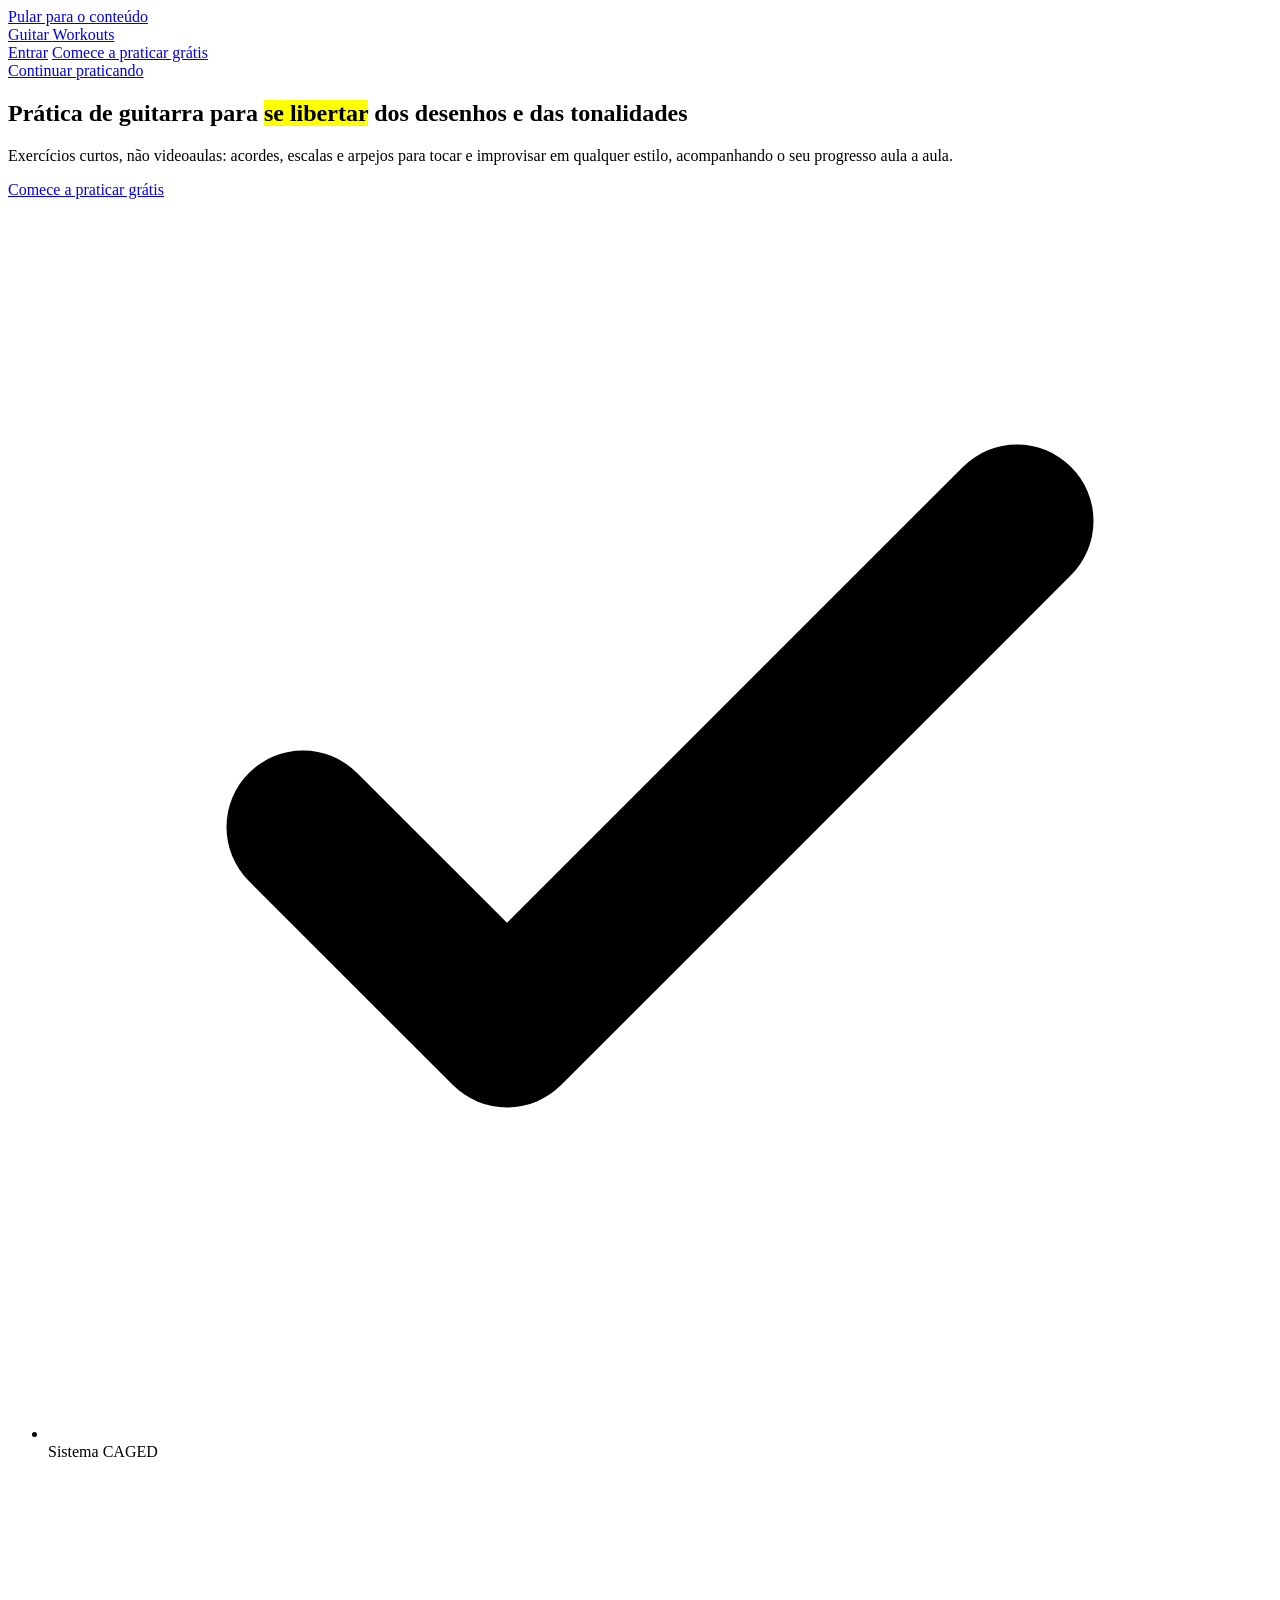
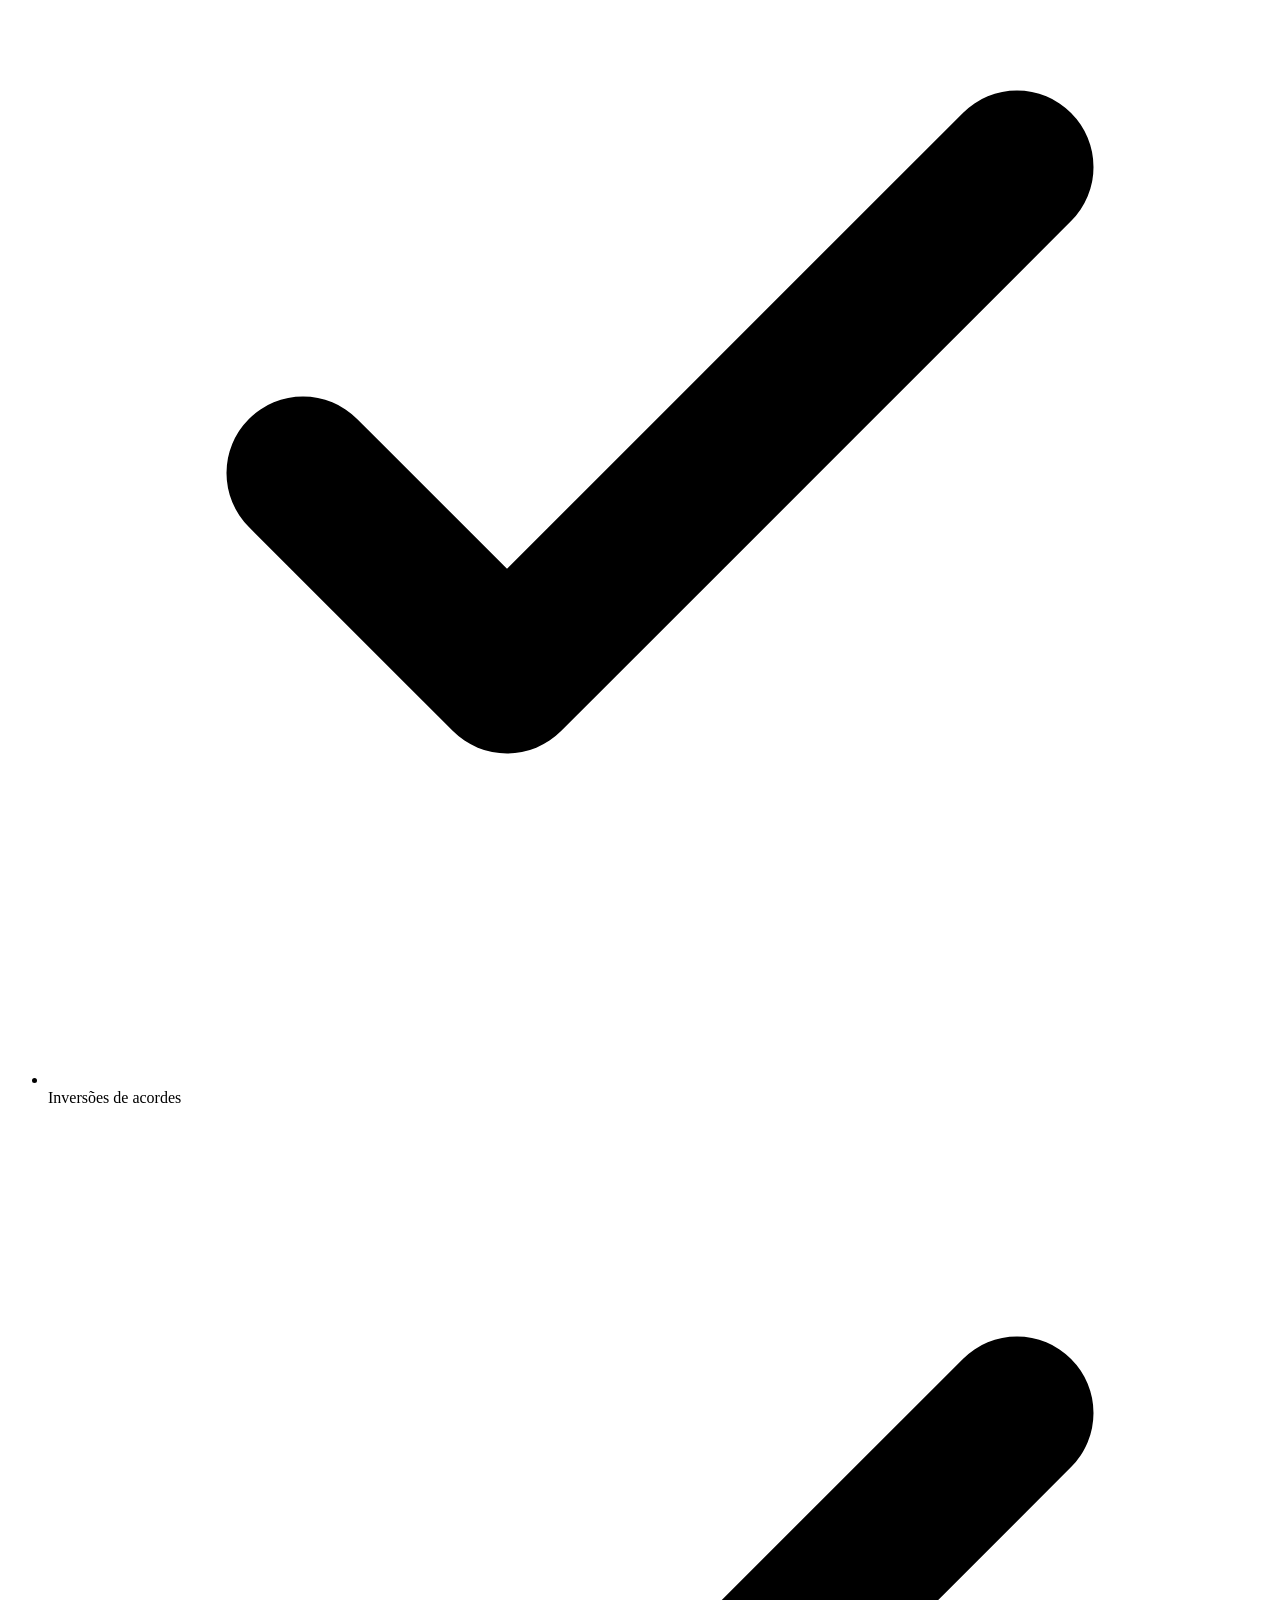
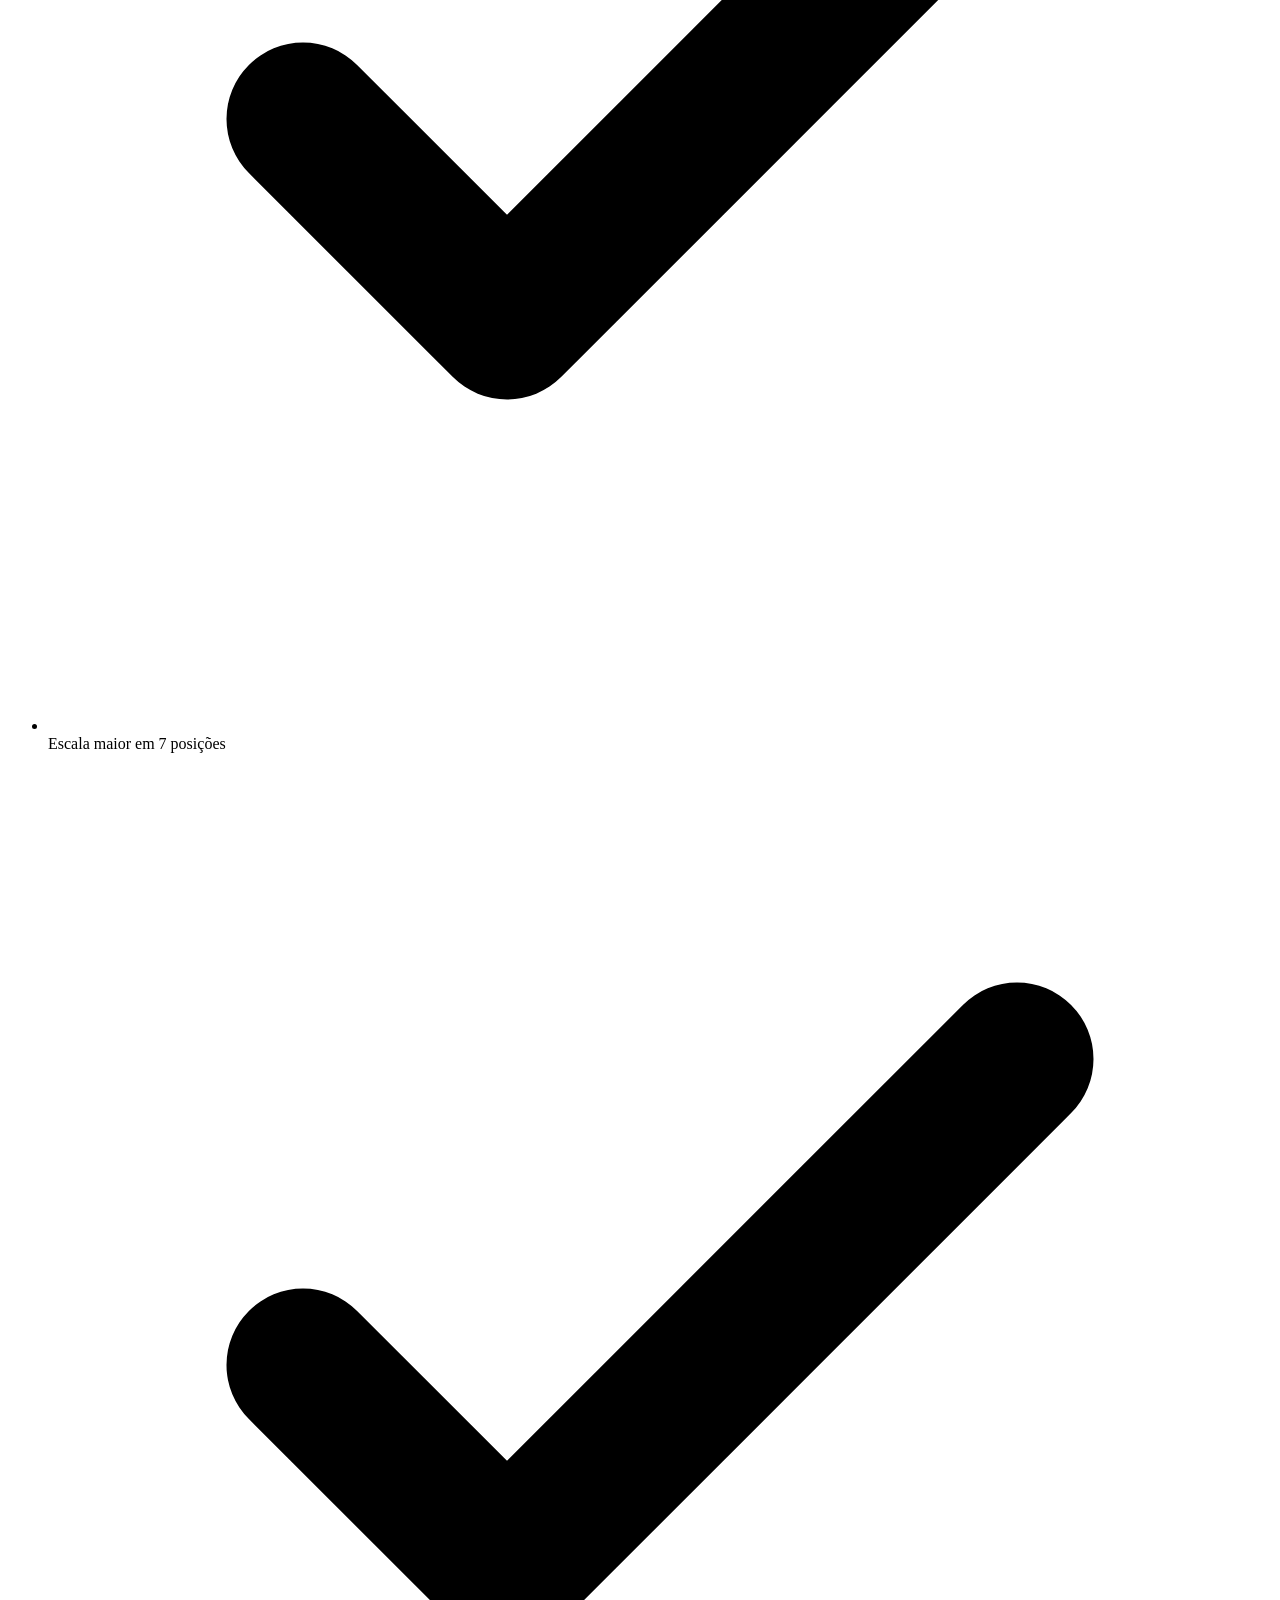
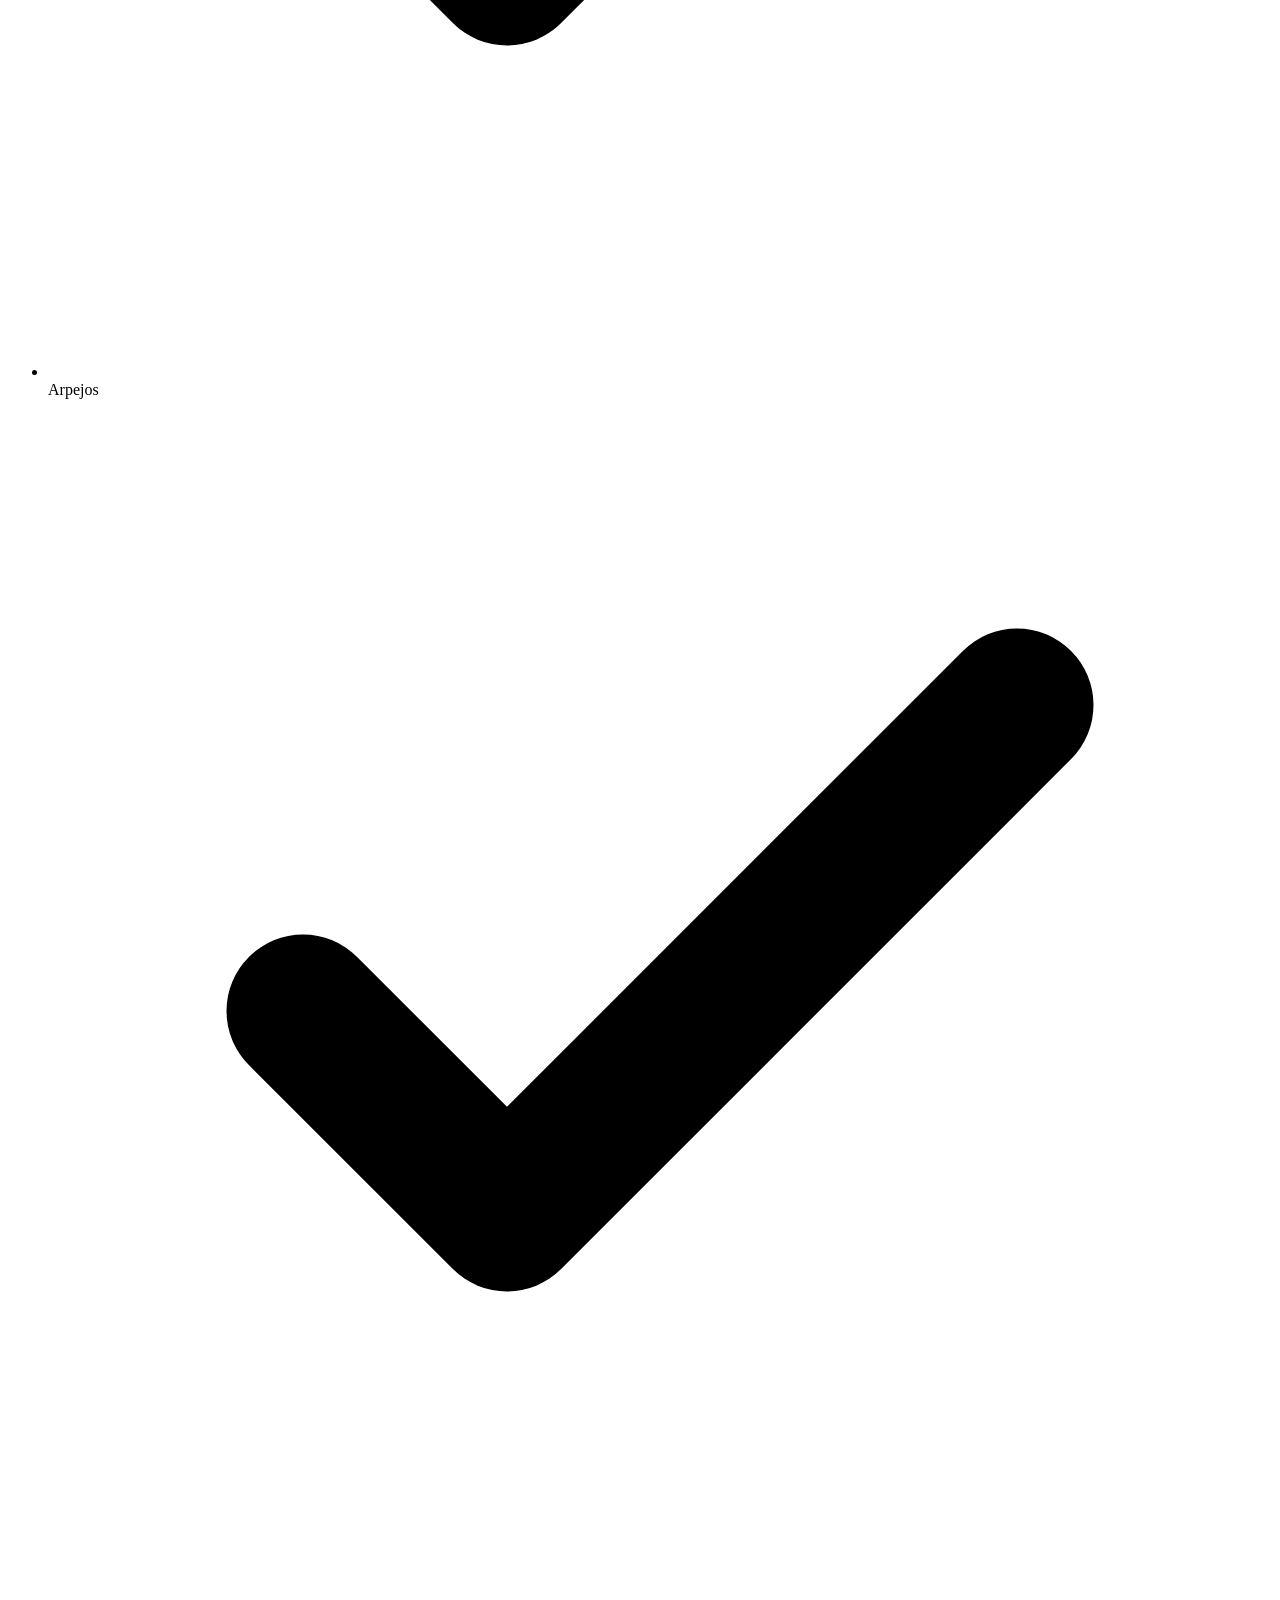
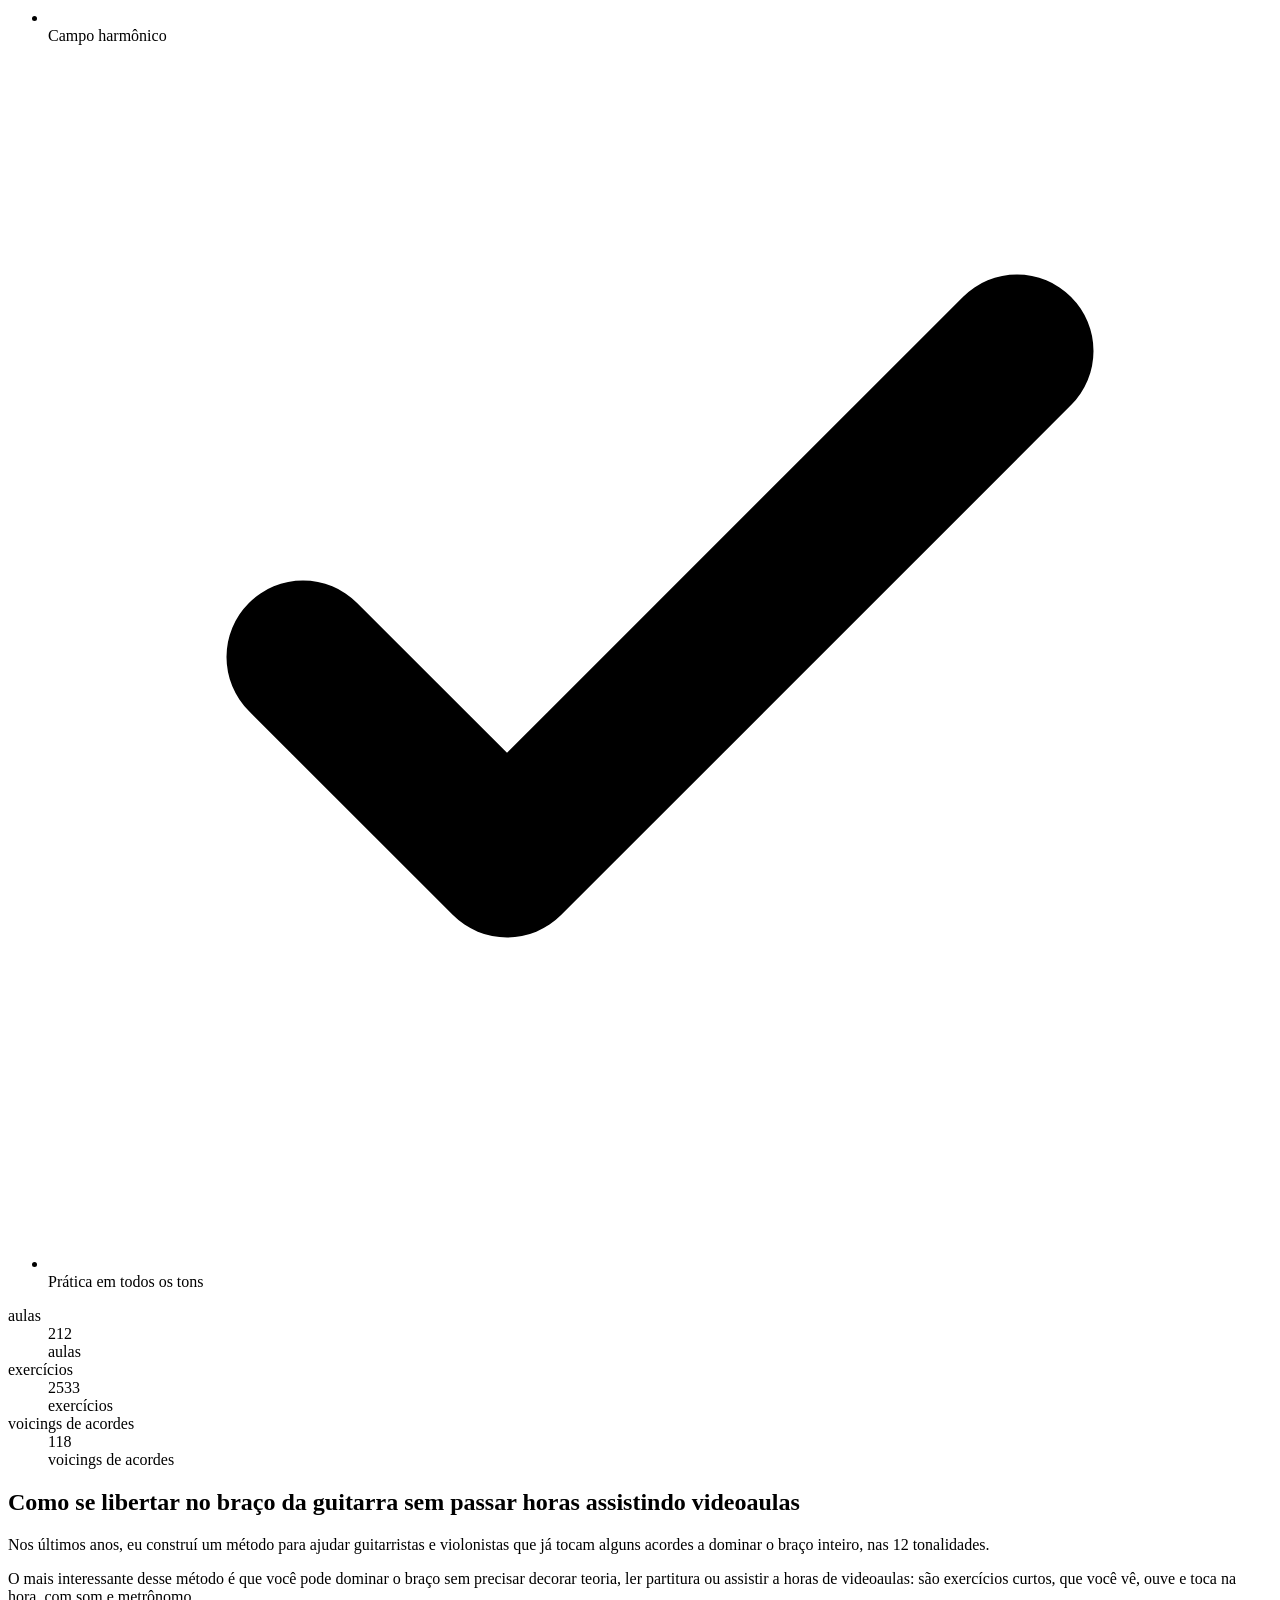
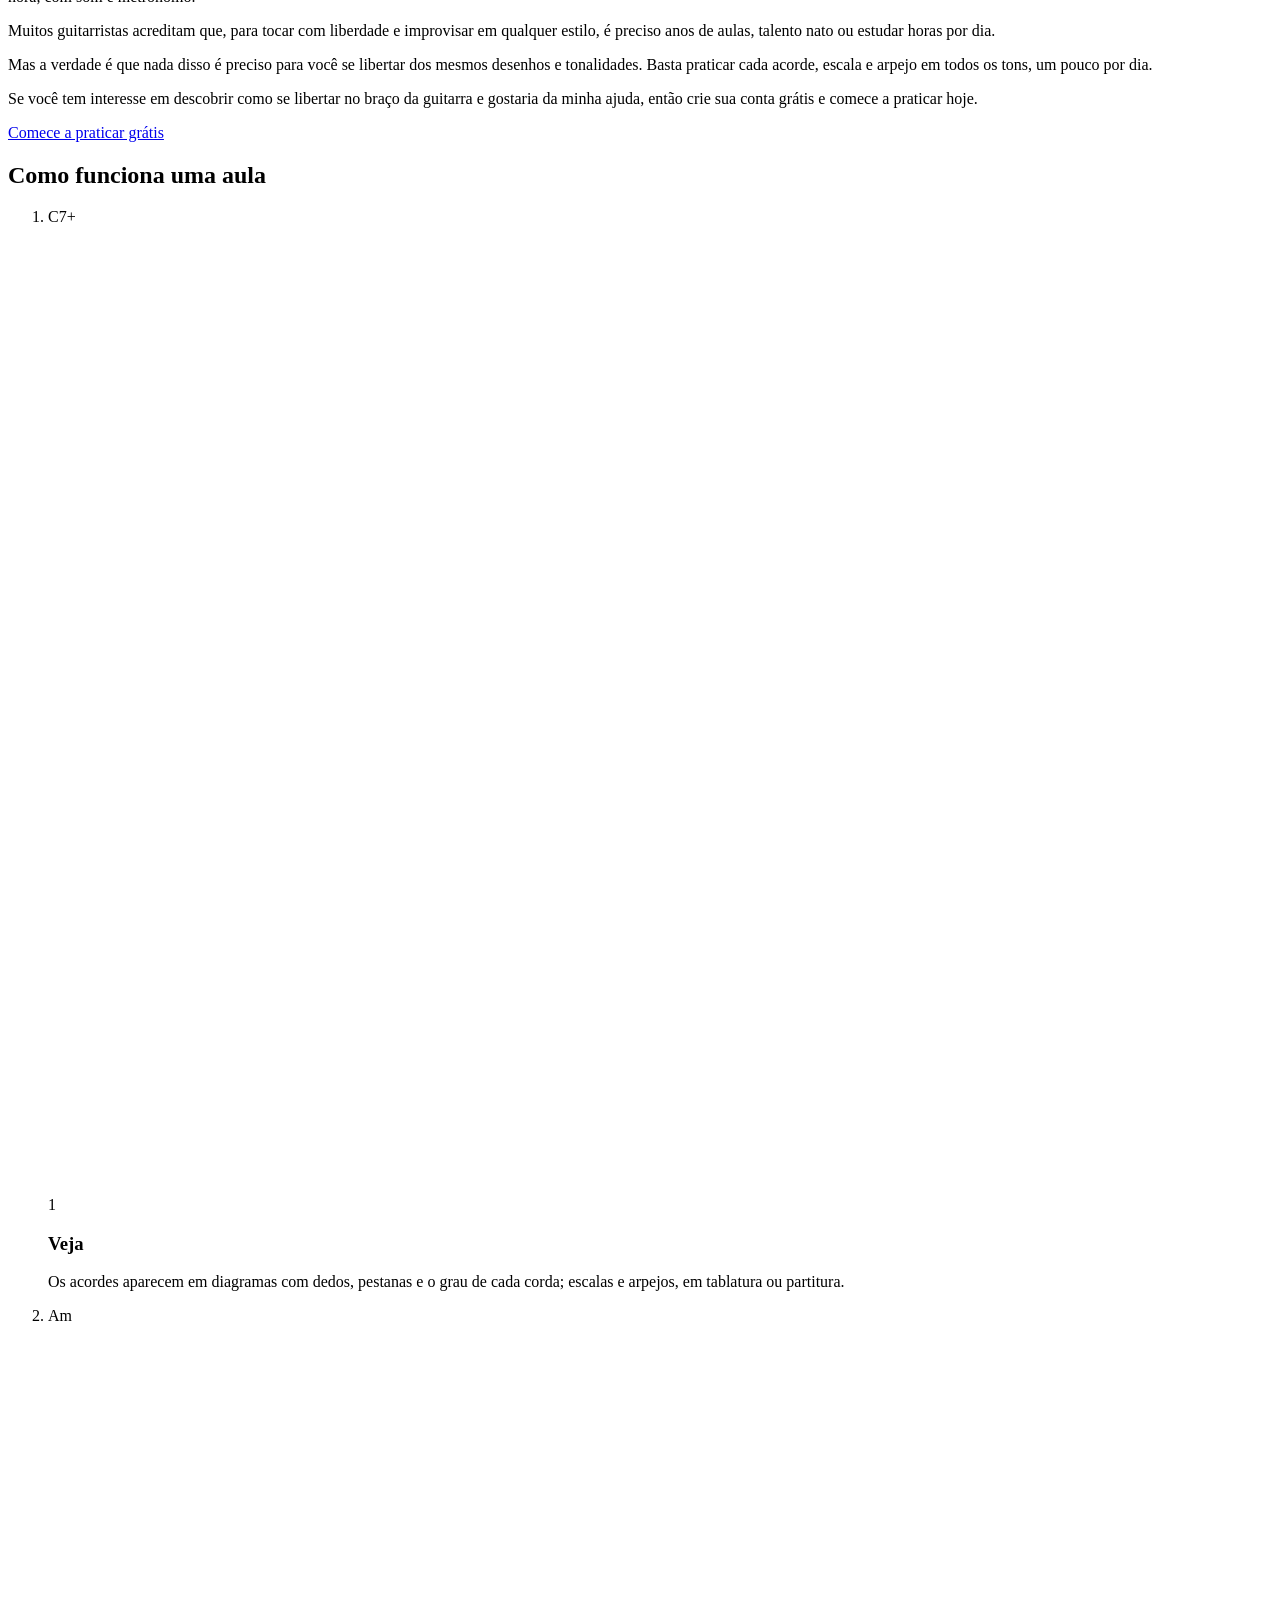
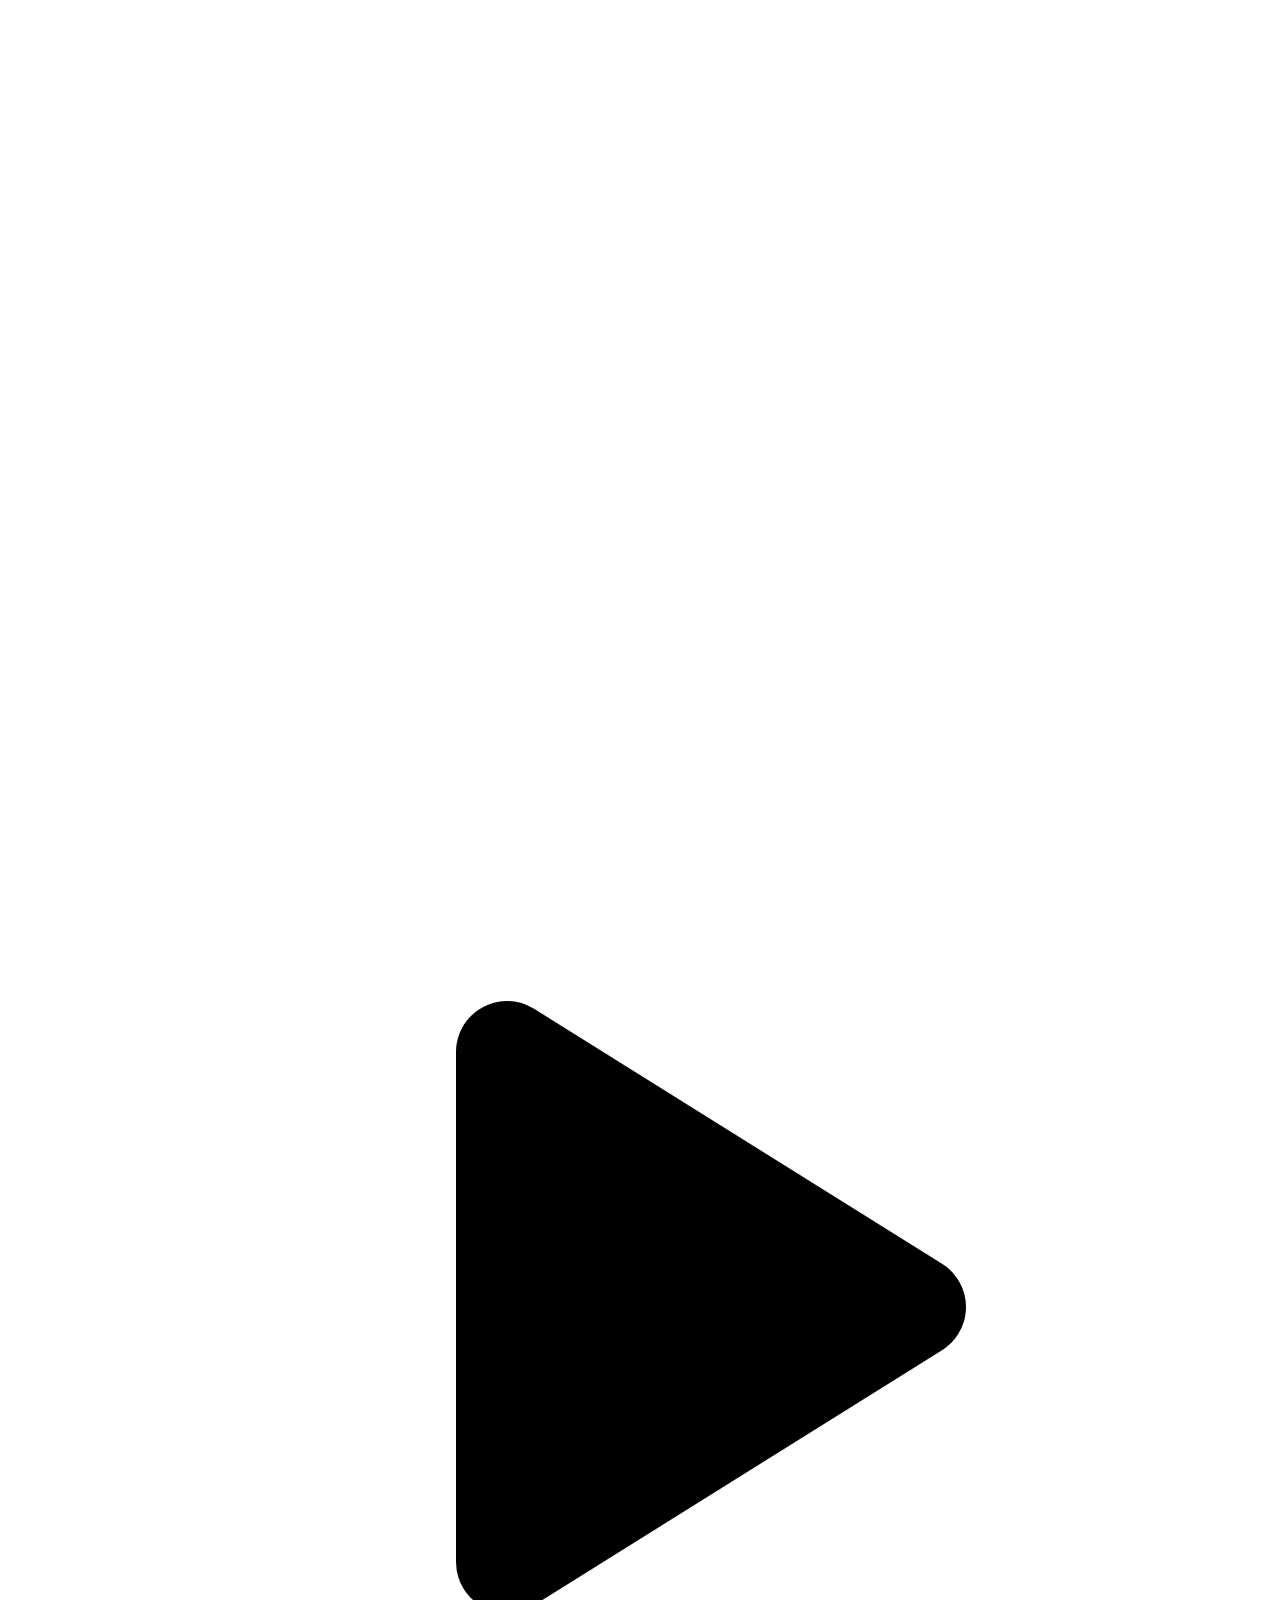
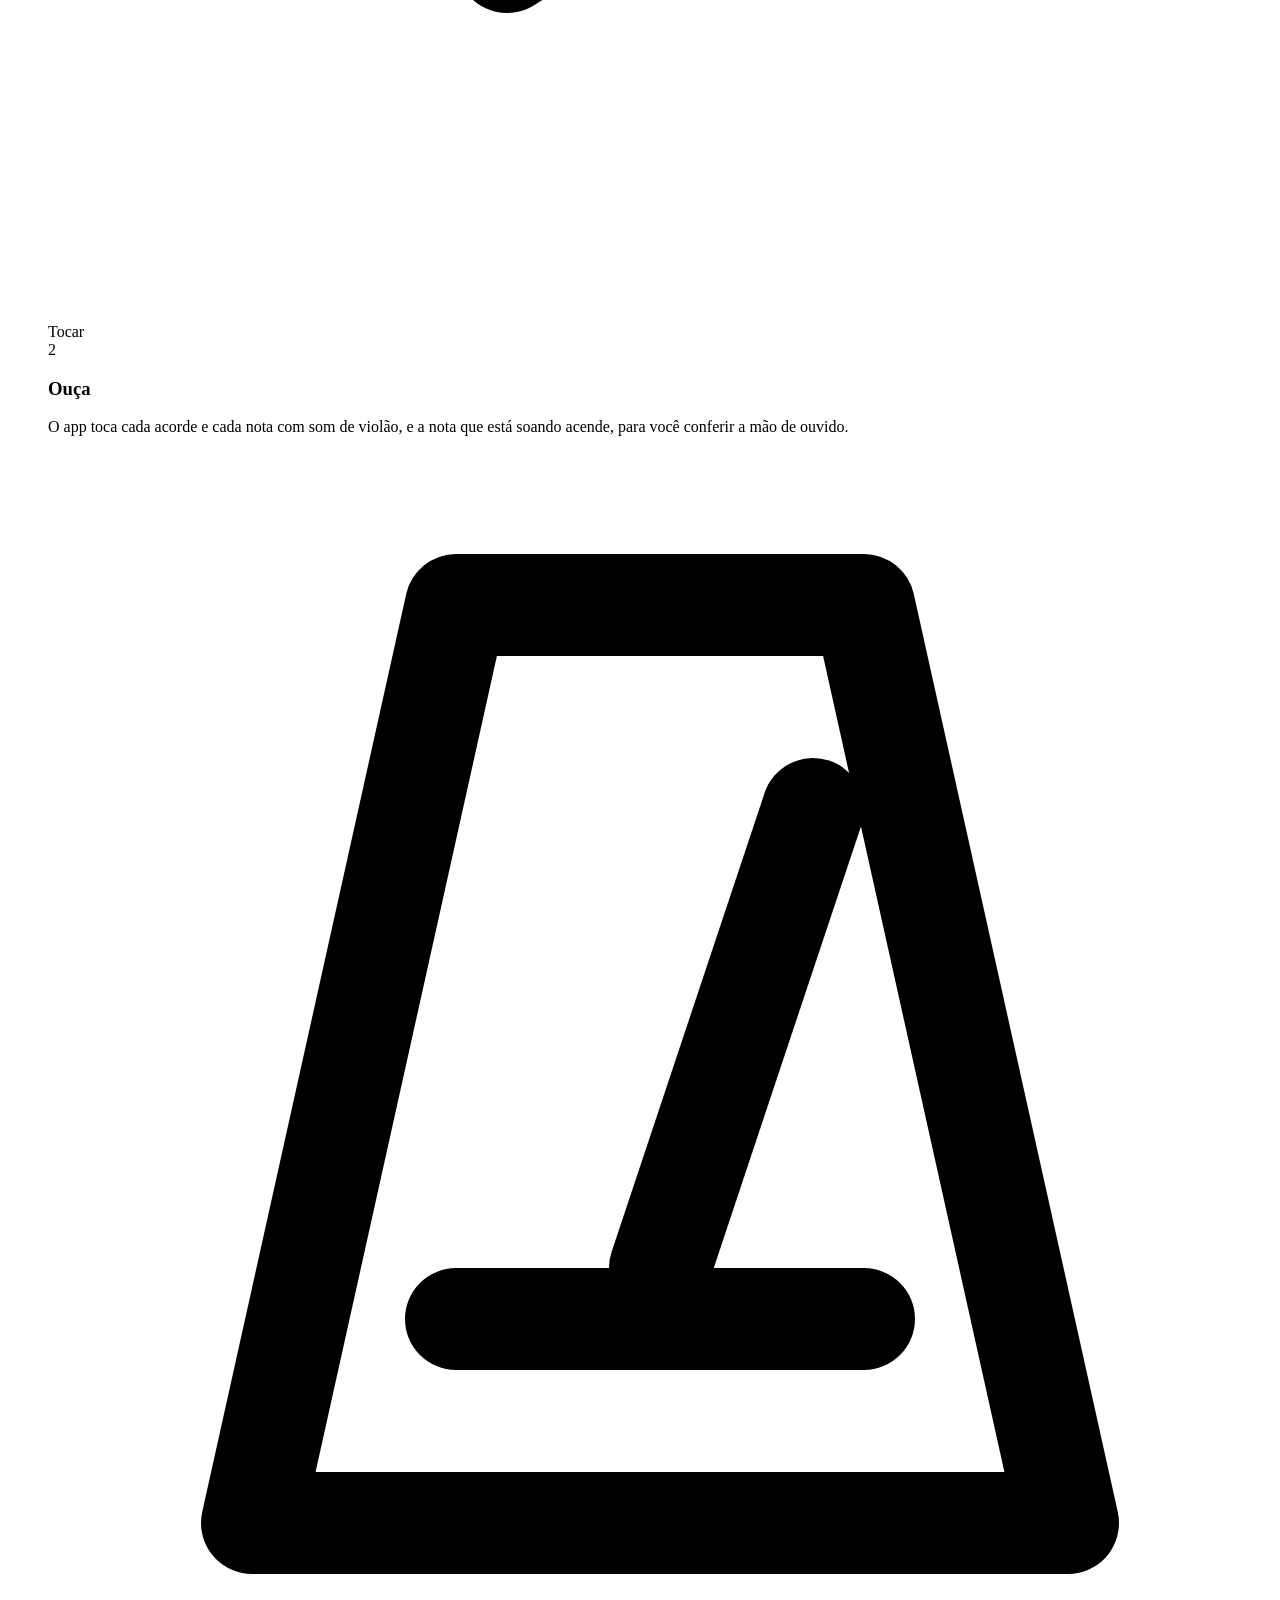
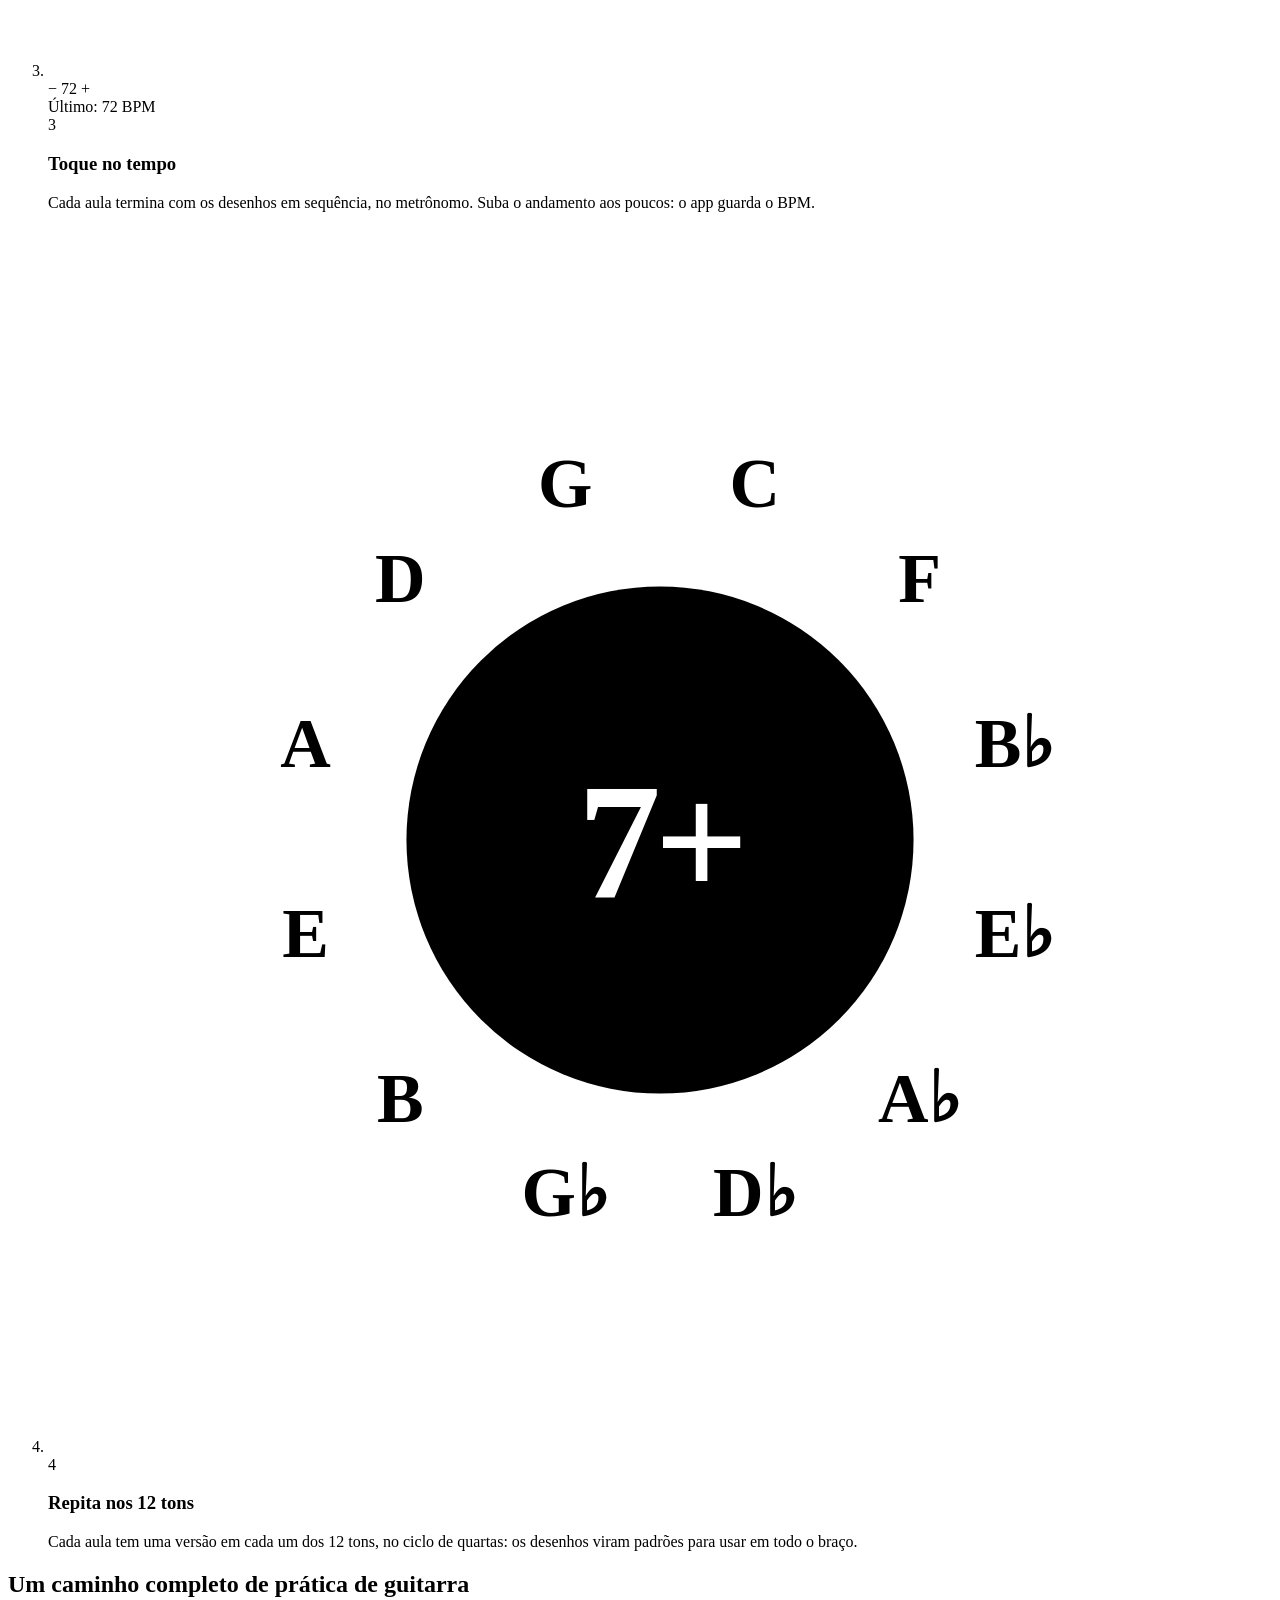
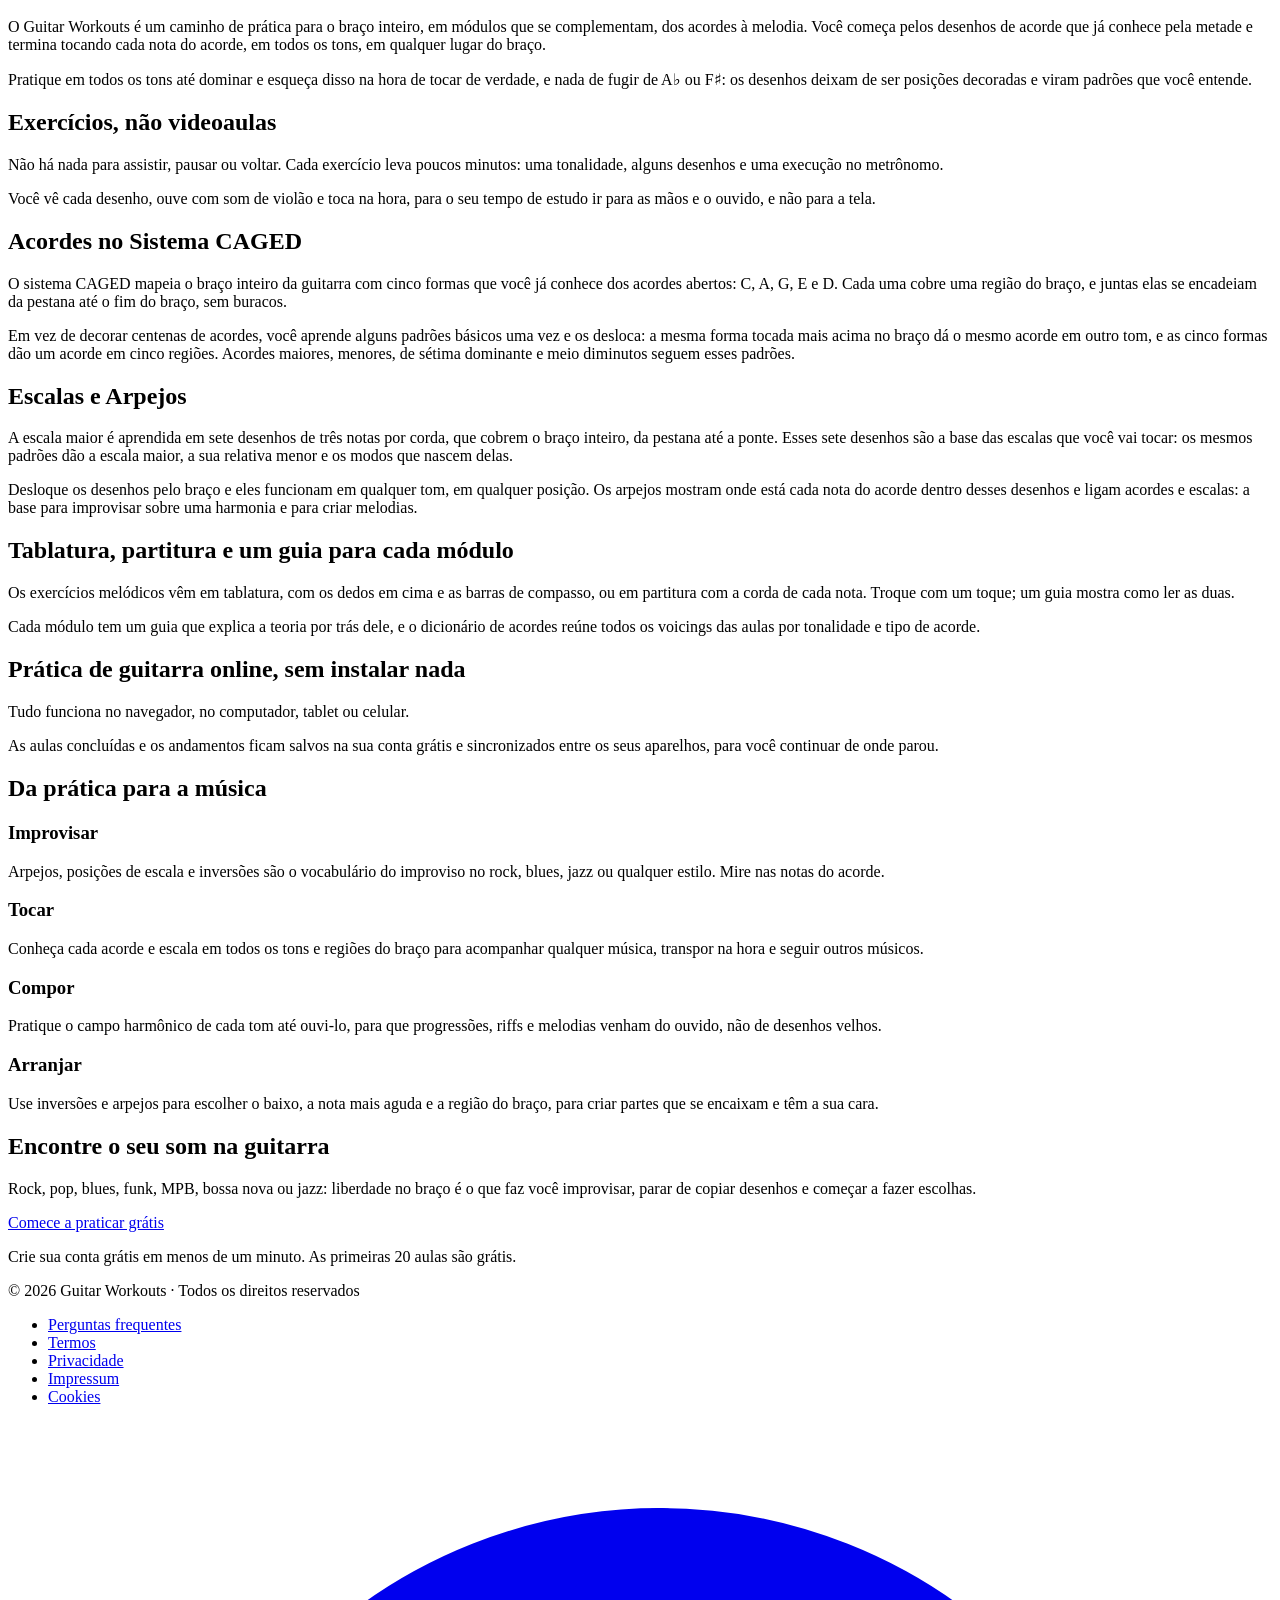
==== commit 84d44e5a: "Dashboard: arpeggios before scales, pentatonics first among the scales Also commits the homepage reg" ====
--- a/pt/index.html
+++ b/pt/index.html
@@ -41,7 +41,7 @@
       href="https://fonts.googleapis.com/css2?family=Inter:wght@400;500;600;700&family=JetBrains+Mono:wght@500;600;700&family=Space+Grotesk:wght@500;600;700&display=swap"
     />
     <link rel="stylesheet" href="/src/index.css" />
-    <script type="application/ld+json">[{"@context":"https://schema.org","@type":"WebSite","name":"Guitar Workouts","url":"https://guitarworkouts.app/","inLanguage":"pt-BR"},{"@context":"https://schema.org","@type":"WebApplication","name":"Guitar Workouts","url":"https://guitarworkouts.app/pt/","description":"Exercícios de guitarra sem videoaulas: acordes, inversões, escalas e arpejos nos 12 tons, com som, metrônomo e tablatura. Para improvisar em qualquer estilo.","image":"https://guitarworkouts.app/og-pt.png","applicationCategory":"EducationalApplication","operatingSystem":"Any (web browser)","inLanguage":["en","pt-BR"],"isAccessibleForFree":true,"offers":{"@type":"Offer","price":"0","priceCurrency":"USD"},"featureList":["Exercícios do sistema CAGED","Exercícios de inversões de tríades","Exercícios de inversões de tétrades","Exercícios de escala maior em 7 posições","Exercícios de arpejos de tríades","Exercícios de arpejos de tétrades","Exercícios de escala alterada em 7 posições","Exercícios de escalas menores em 7 posições"],"educationalLevel":"Iniciante a avançado"}]</script>
+    <script type="application/ld+json">[{"@context":"https://schema.org","@type":"WebSite","name":"Guitar Workouts","url":"https://guitarworkouts.app/","inLanguage":"pt-BR"},{"@context":"https://schema.org","@type":"WebApplication","name":"Guitar Workouts","url":"https://guitarworkouts.app/pt/","description":"Exercícios de guitarra sem videoaulas: acordes, inversões, escalas e arpejos nos 12 tons, com som, metrônomo e tablatura. Para improvisar em qualquer estilo.","image":"https://guitarworkouts.app/og-pt.png","applicationCategory":"EducationalApplication","operatingSystem":"Any (web browser)","inLanguage":["en","pt-BR"],"isAccessibleForFree":true,"offers":{"@type":"Offer","price":"0","priceCurrency":"USD"},"featureList":["Exercícios do sistema CAGED","Exercícios de inversões de tríades","Exercícios de inversões de tétrades","Exercícios de escala maior em 7 posições","Exercícios de arpejos de tríades","Exercícios de arpejos de tétrades","Exercícios de escalas menores em 7 posições","Exercícios de escalas dominantes em 7 posições","Exercícios de pentatônicas nas formas do CAGED"],"educationalLevel":"Iniciante a avançado"}]</script>
   </head>
   <body class="bg-canvas text-ink">
     <a href="#main" class="sr-only focus:not-sr-only focus:absolute focus:left-4 focus:top-4 focus:z-50 focus:rounded-control focus:bg-surface focus:px-4 focus:py-2">Pular para o conteúdo</a>
@@ -109,12 +109,12 @@
           <dl class="mx-auto grid max-w-[880px] grid-cols-3 gap-6 text-center">
             <div>
               <dt class="sr-only">aulas</dt>
-              <dd class="font-display text-[36px] font-bold leading-none tracking-[-0.03em] text-brand-ink">174</dd>
+              <dd class="font-display text-[36px] font-bold leading-none tracking-[-0.03em] text-brand-ink">212</dd>
               <dd class="mt-2 text-sm font-semibold text-muted">aulas</dd>
             </div>
             <div>
               <dt class="sr-only">exercícios</dt>
-              <dd class="font-display text-[36px] font-bold leading-none tracking-[-0.03em] text-brand-ink">2077</dd>
+              <dd class="font-display text-[36px] font-bold leading-none tracking-[-0.03em] text-brand-ink">2533</dd>
               <dd class="mt-2 text-sm font-semibold text-muted">exercícios</dd>
             </div>
             <div>
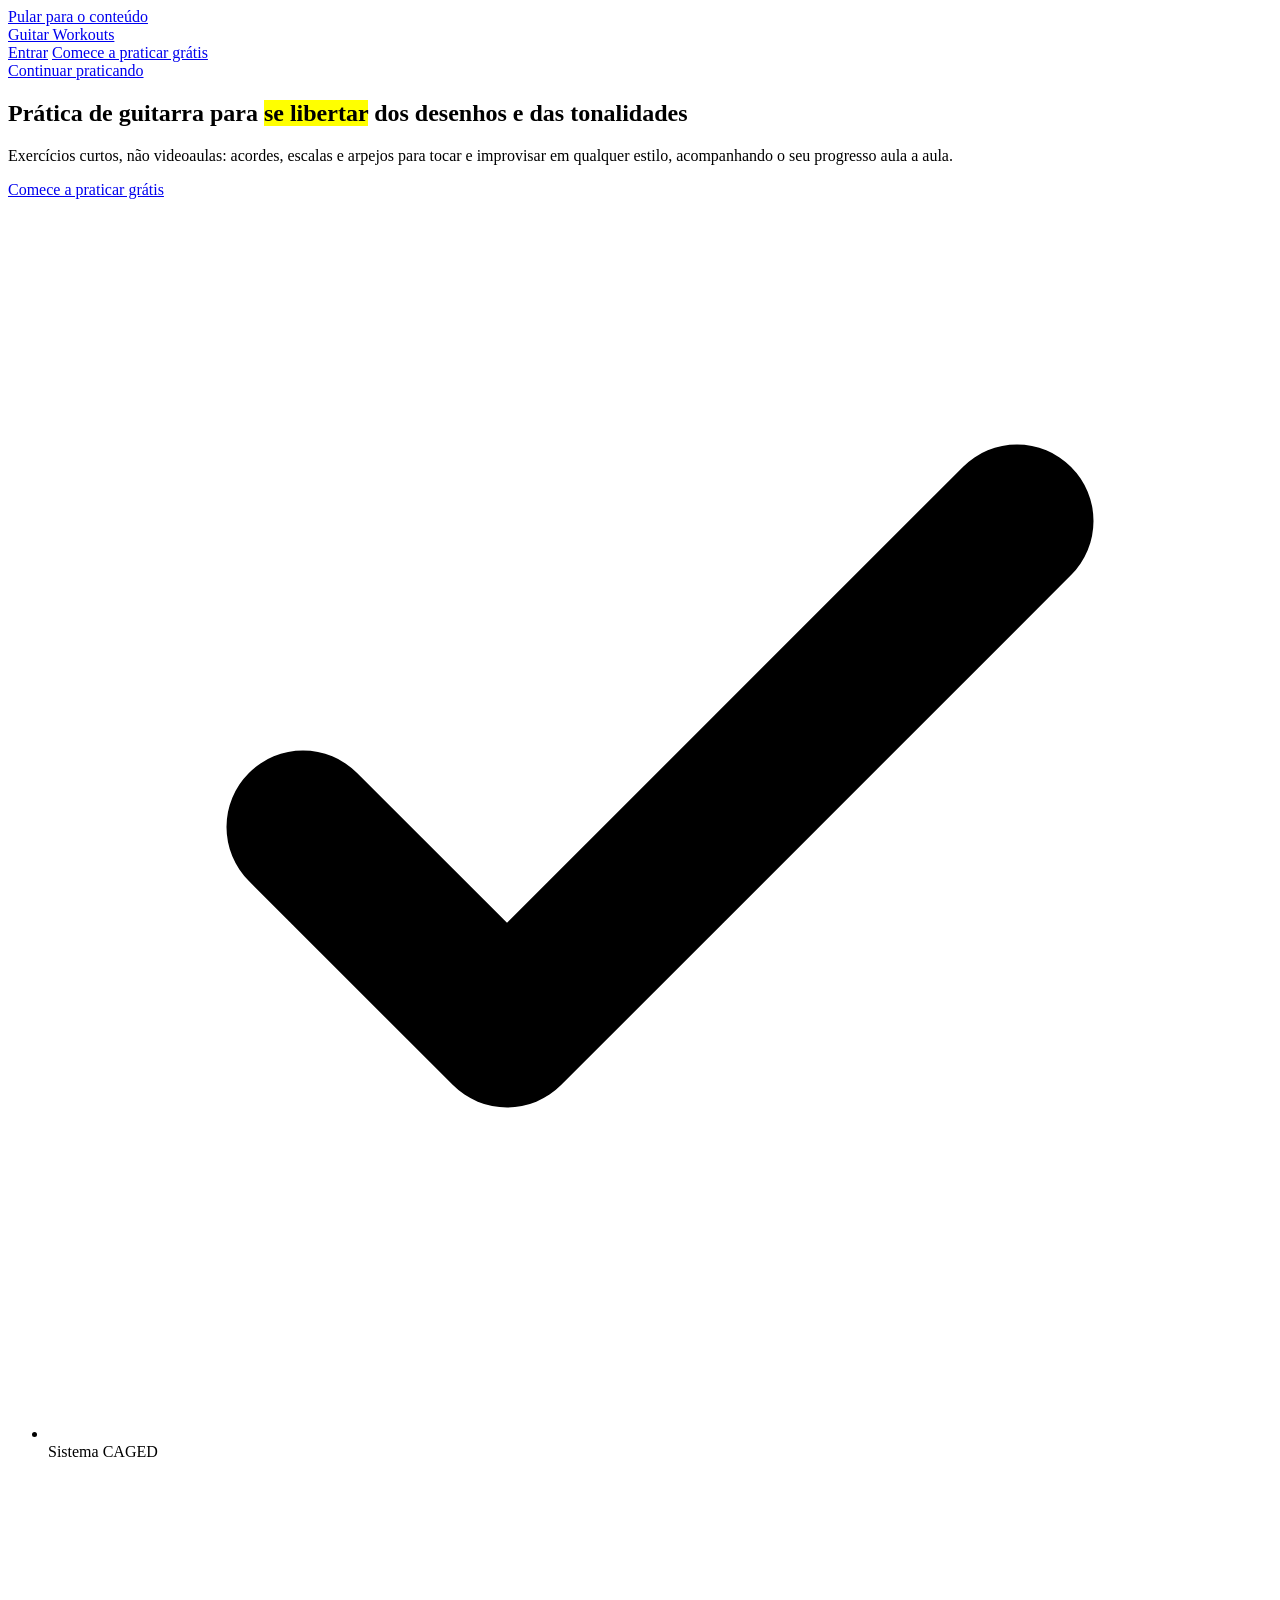
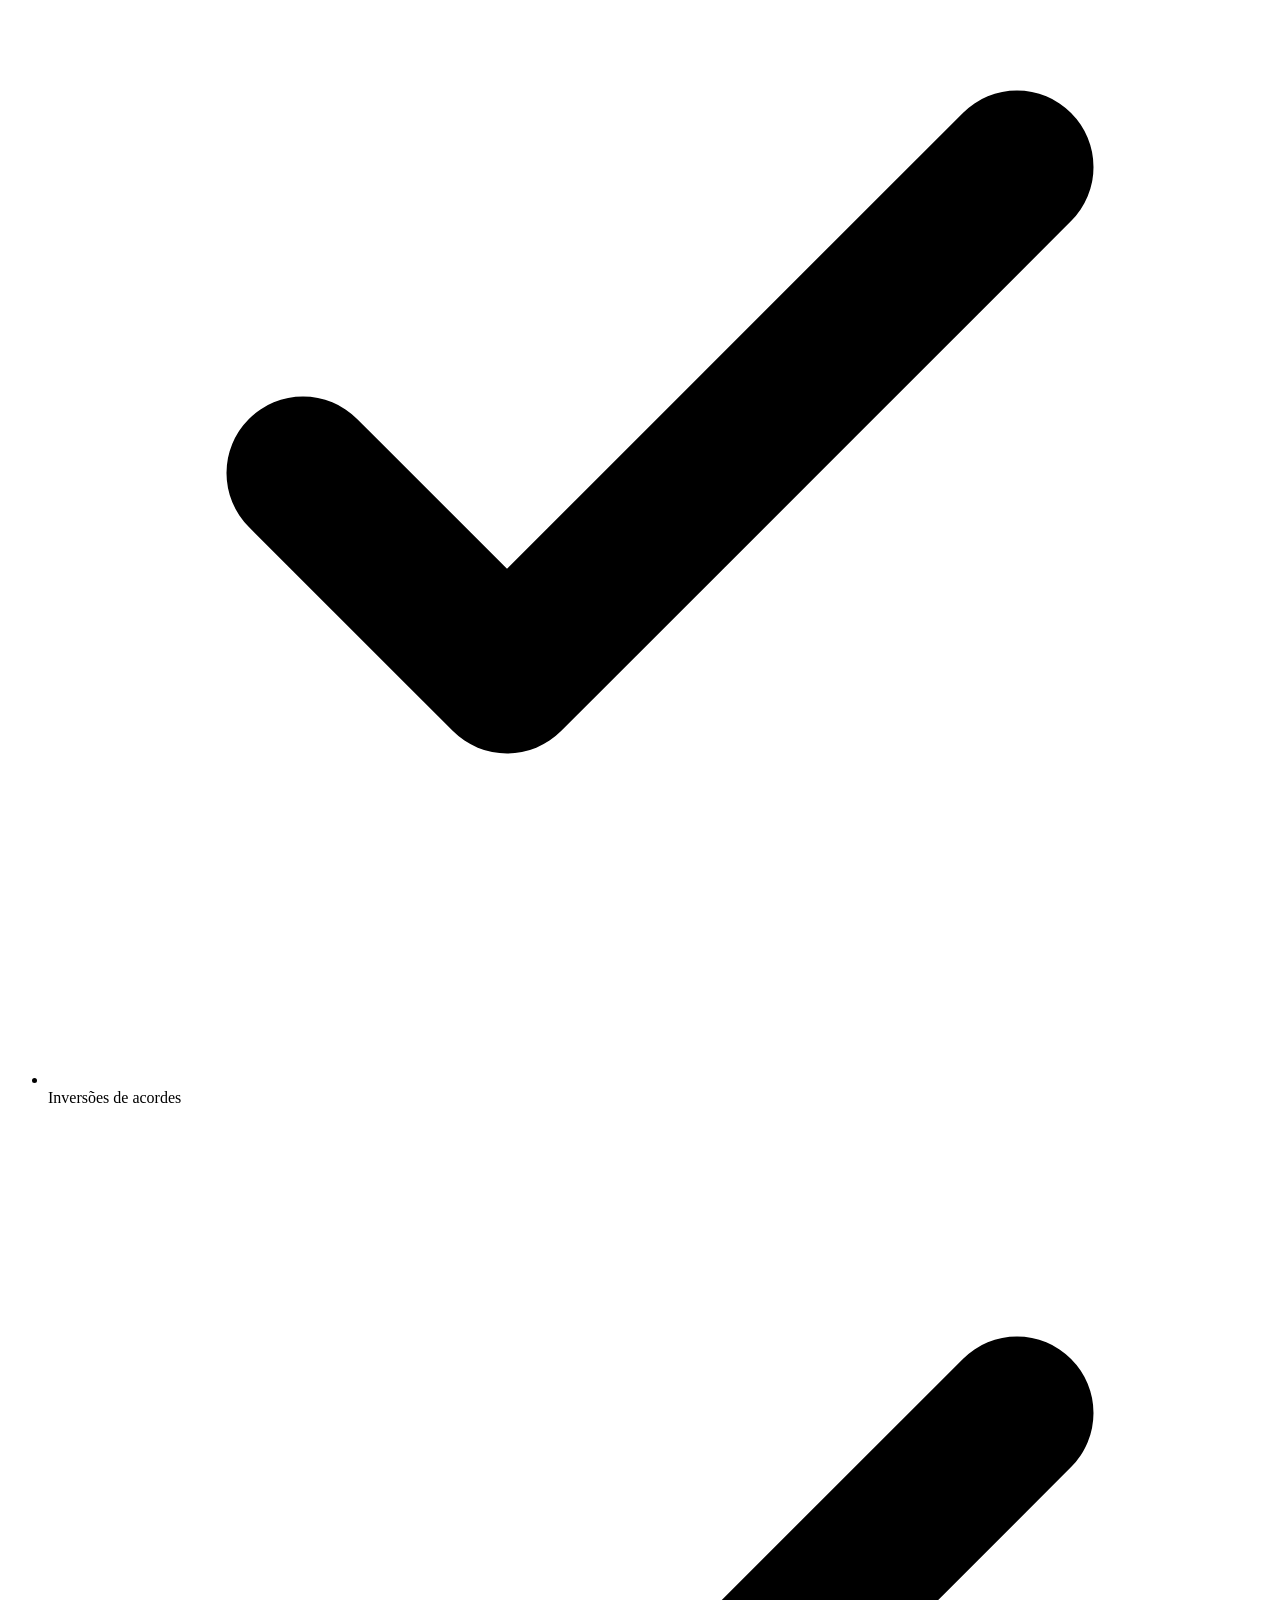
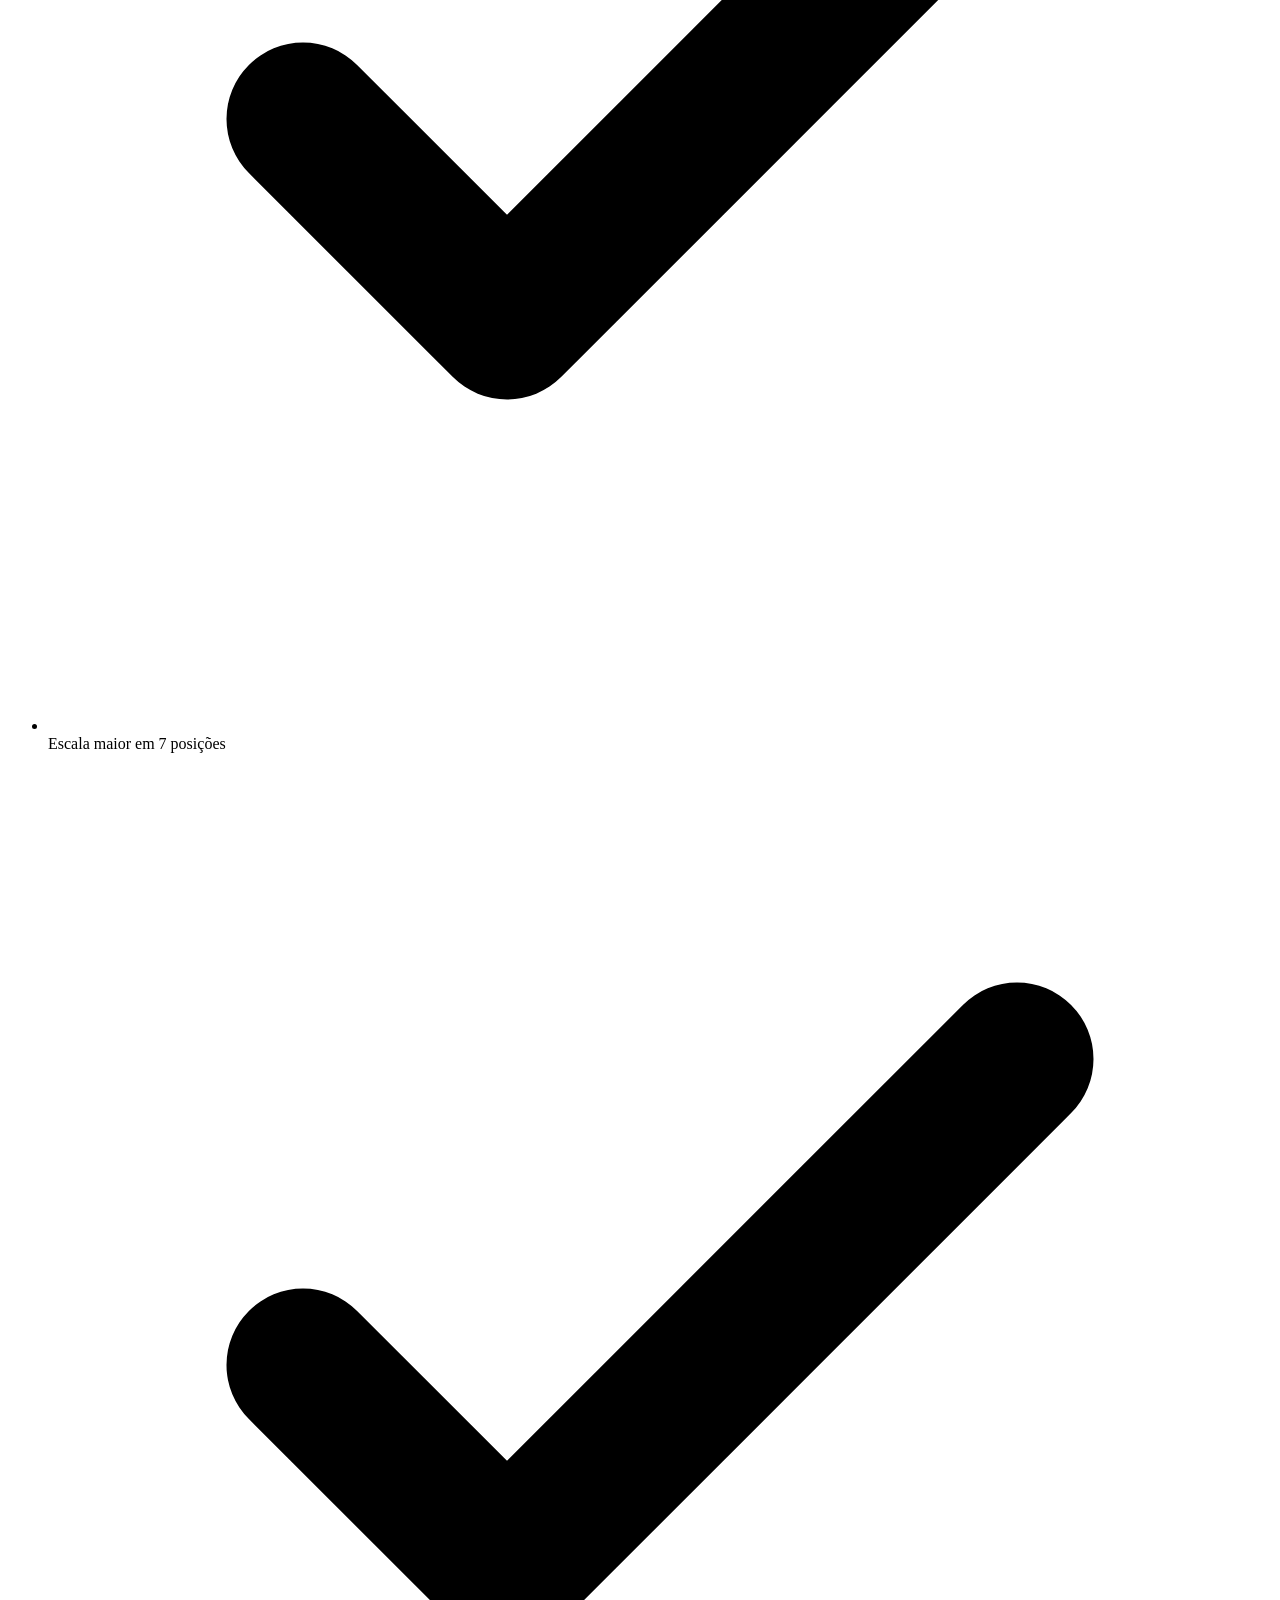
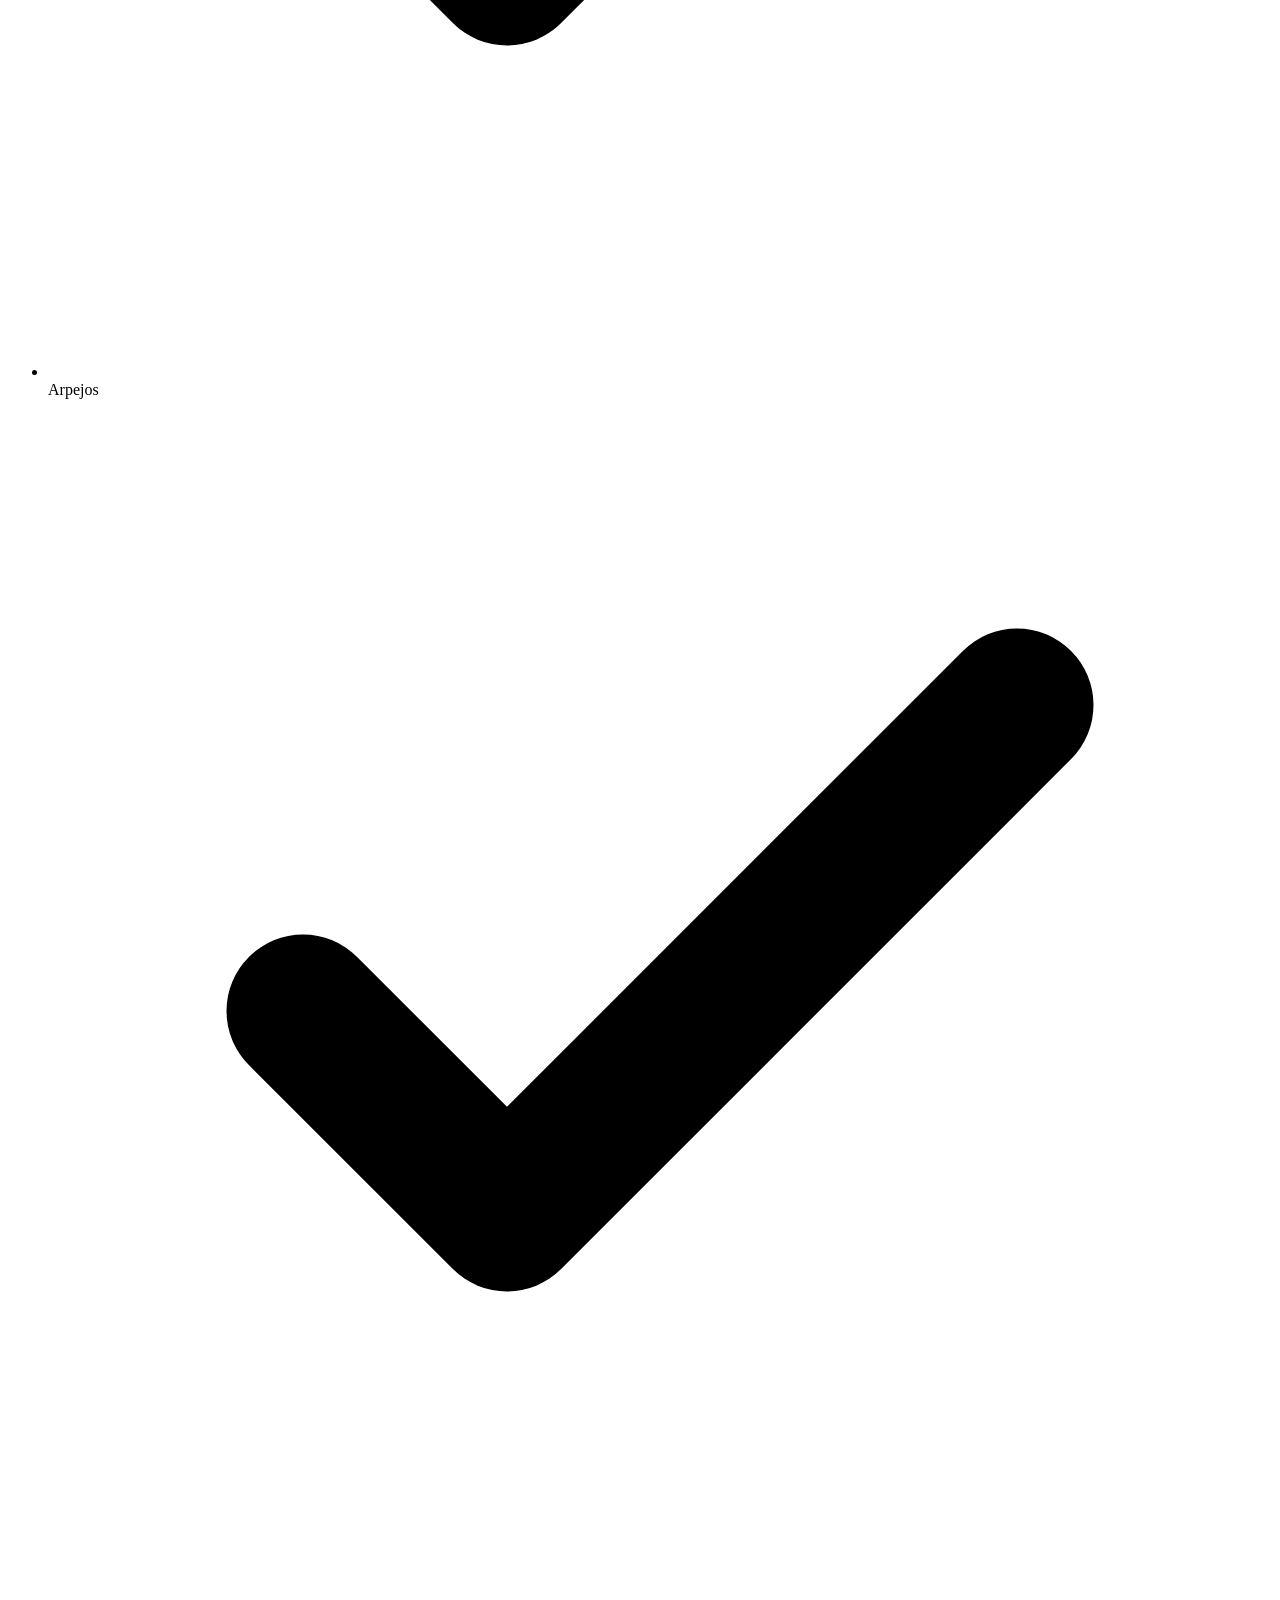
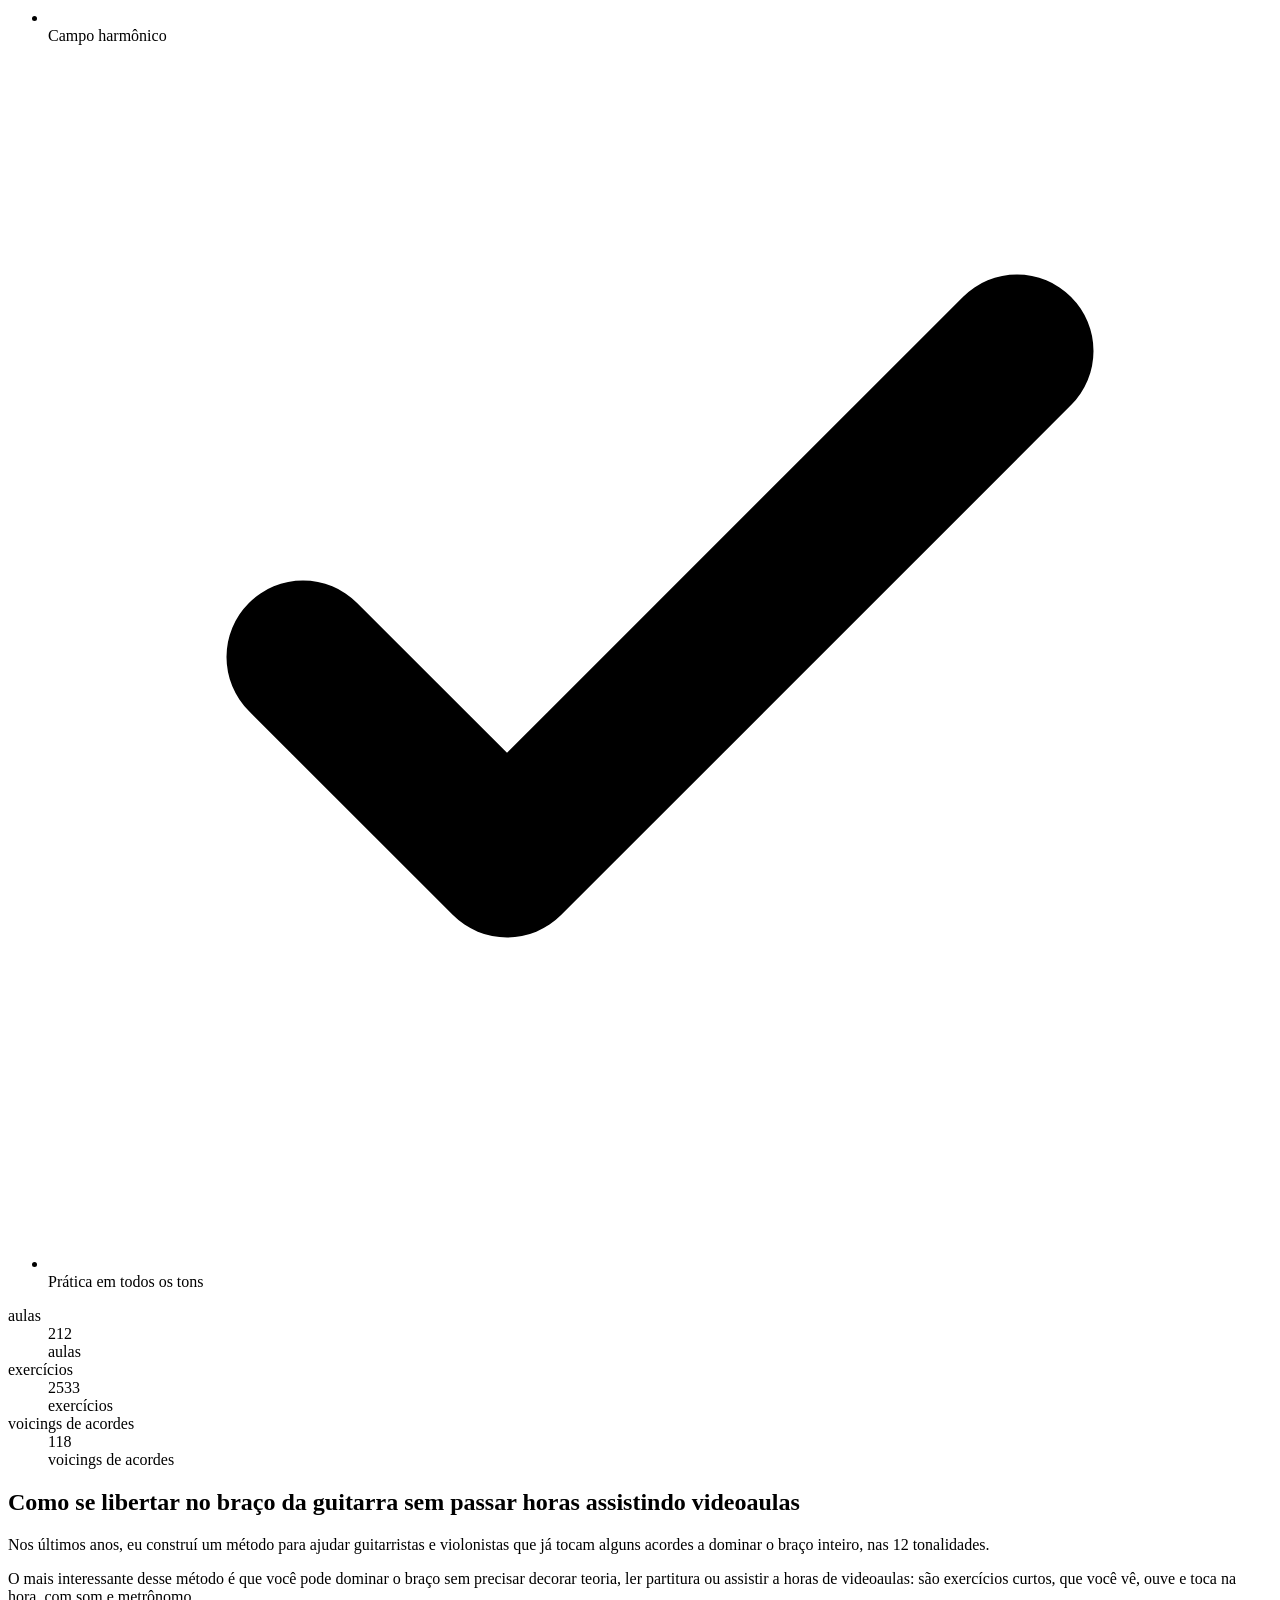
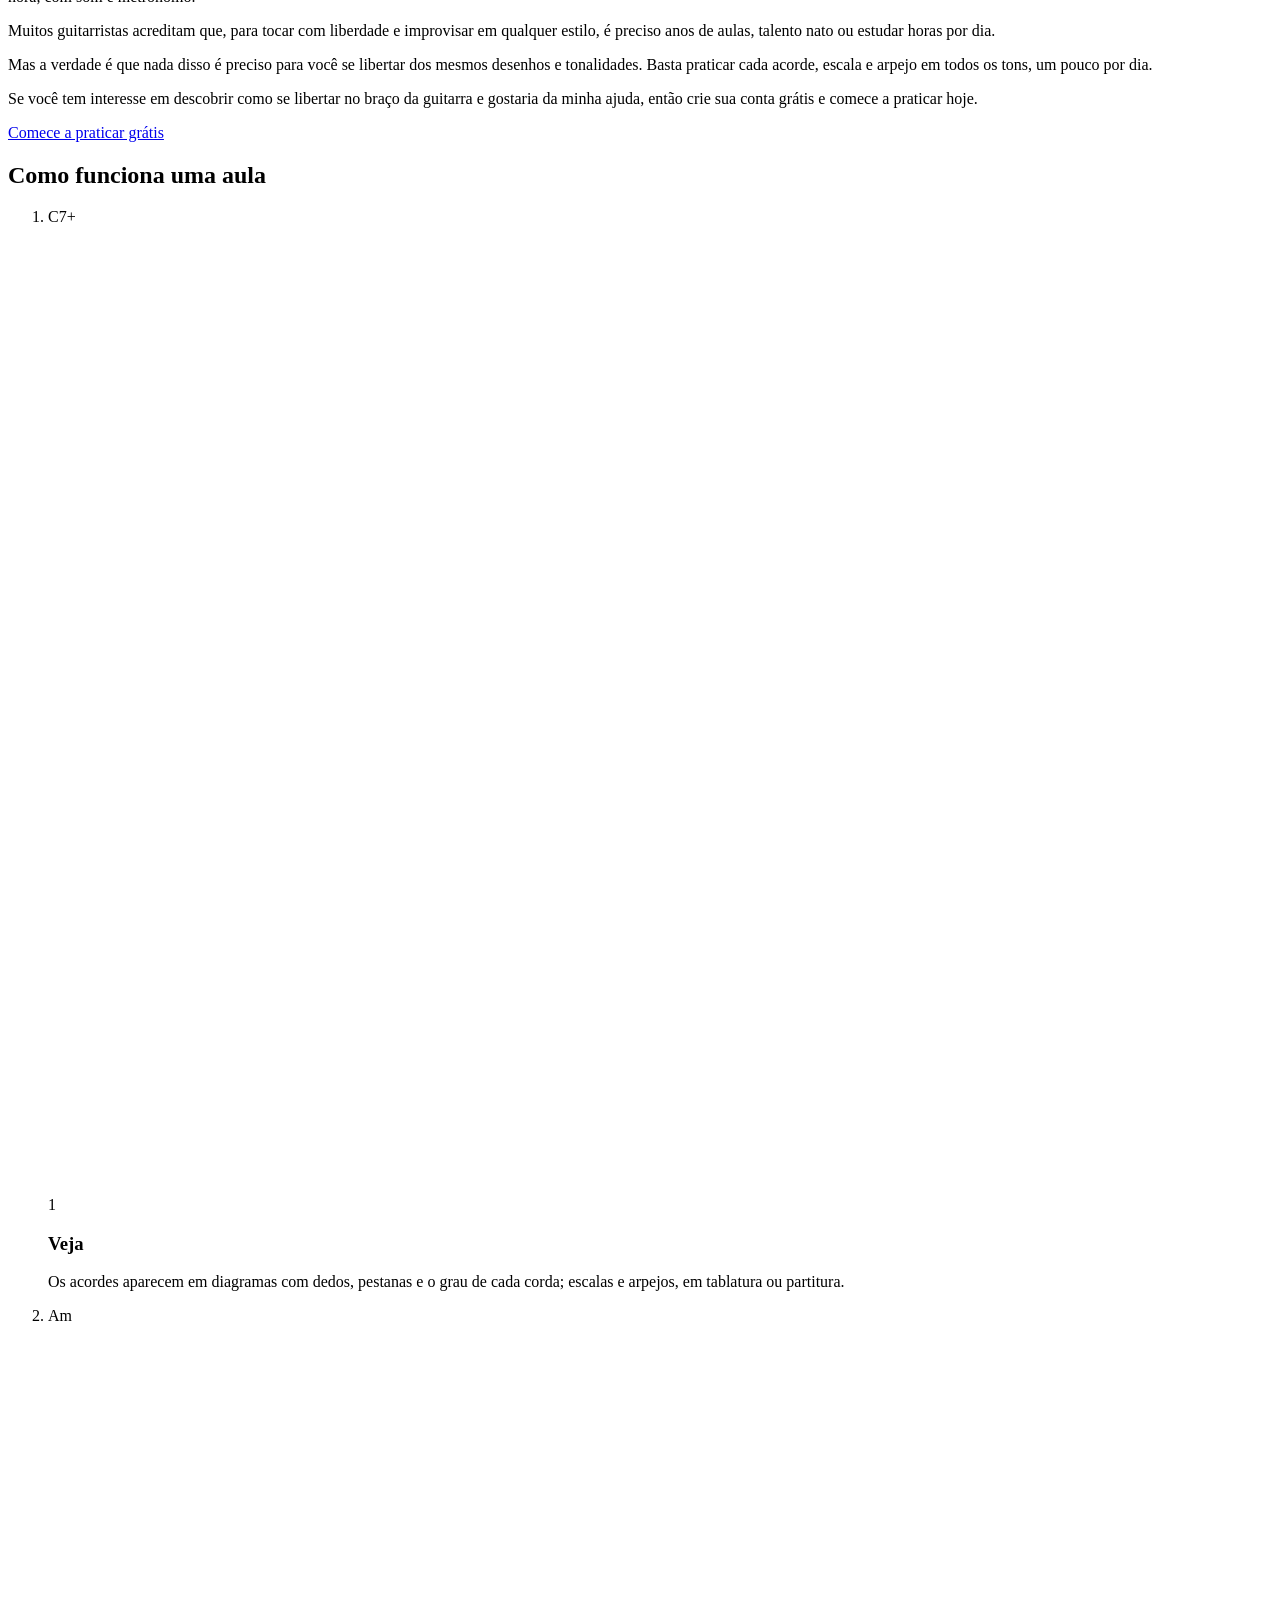
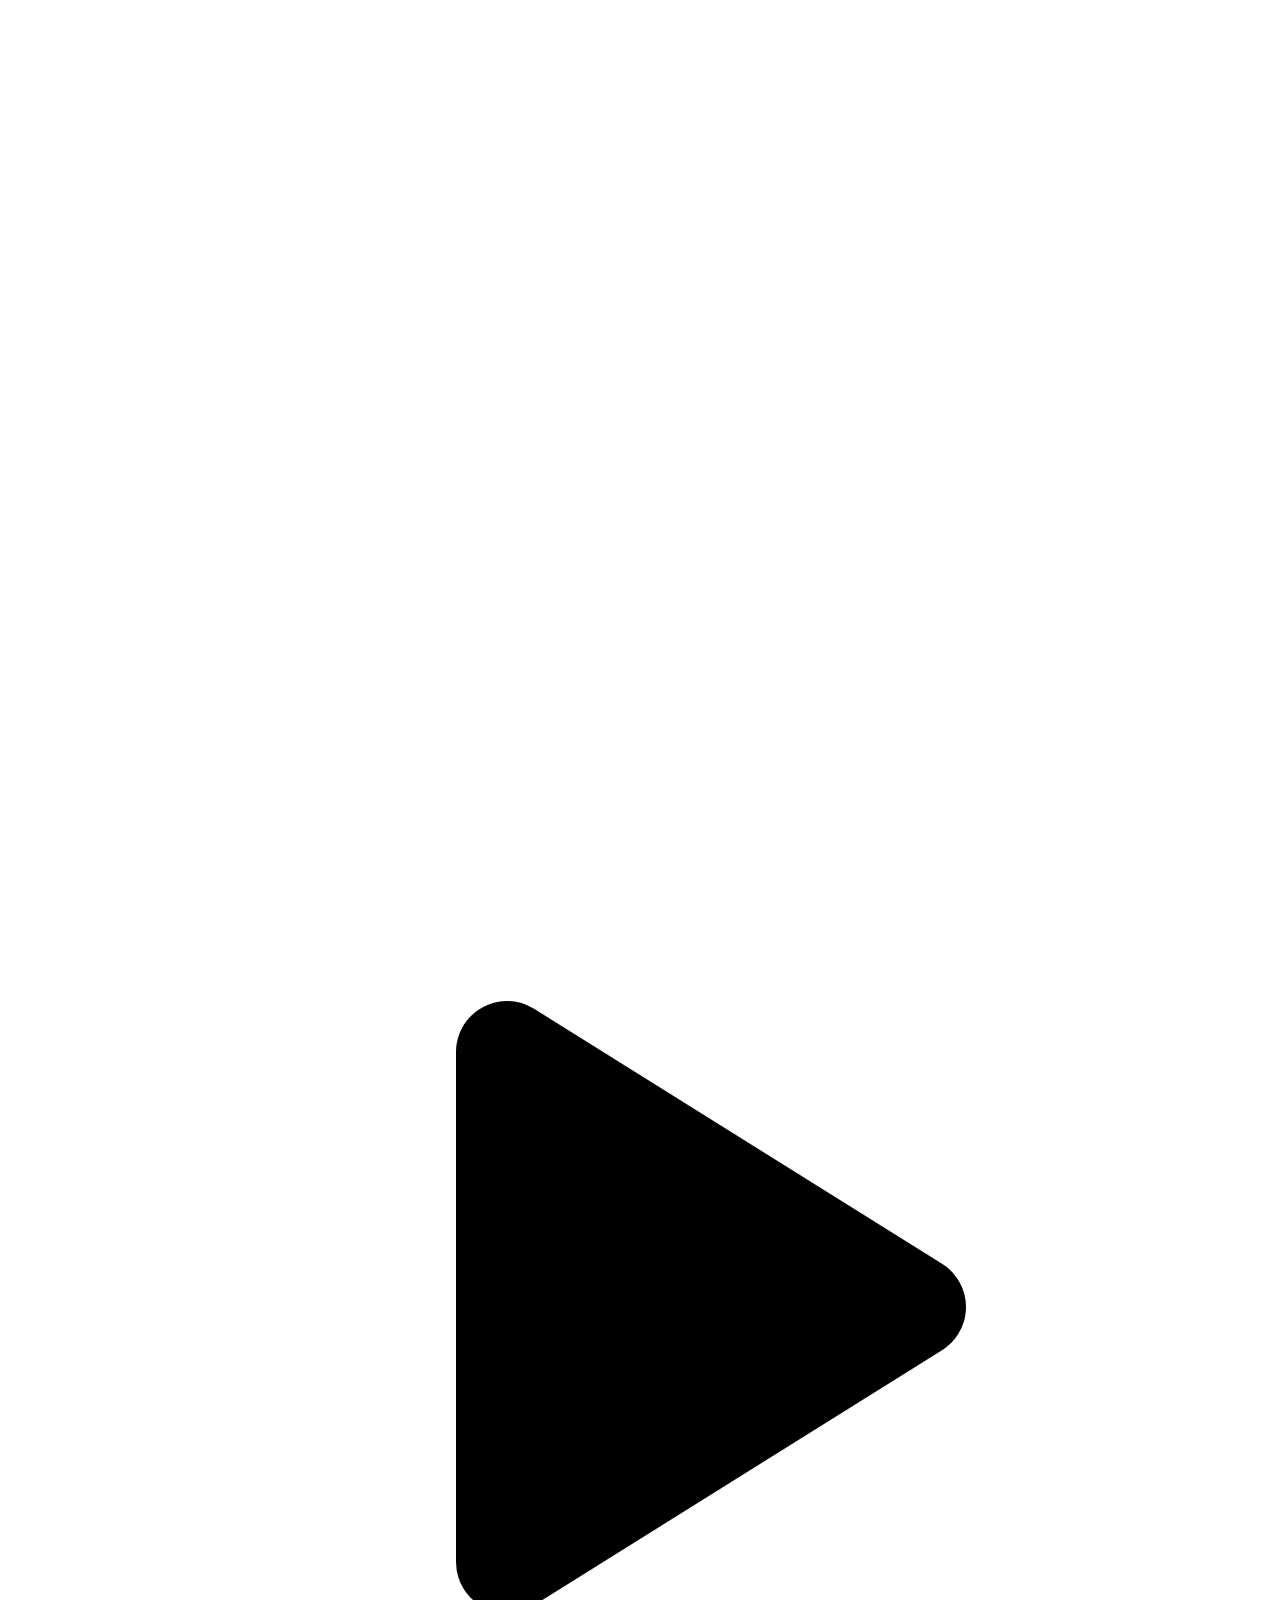
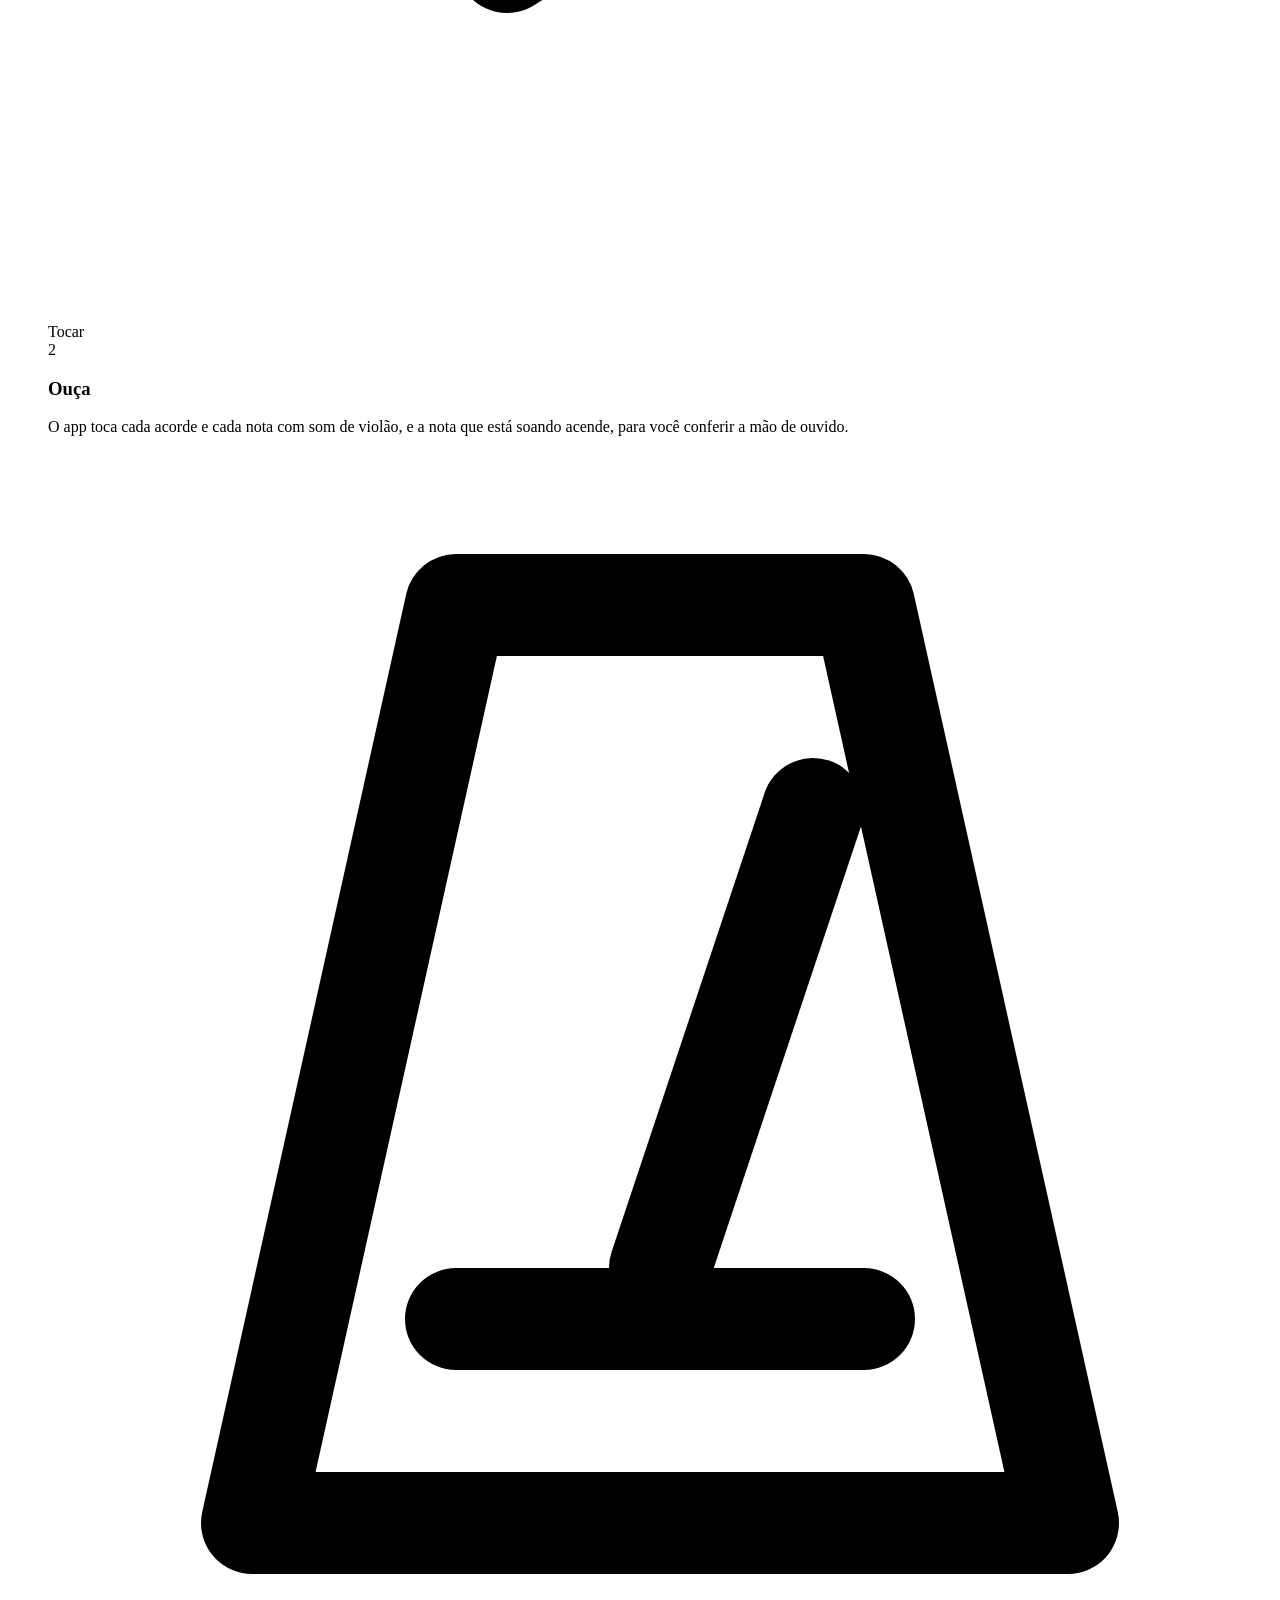
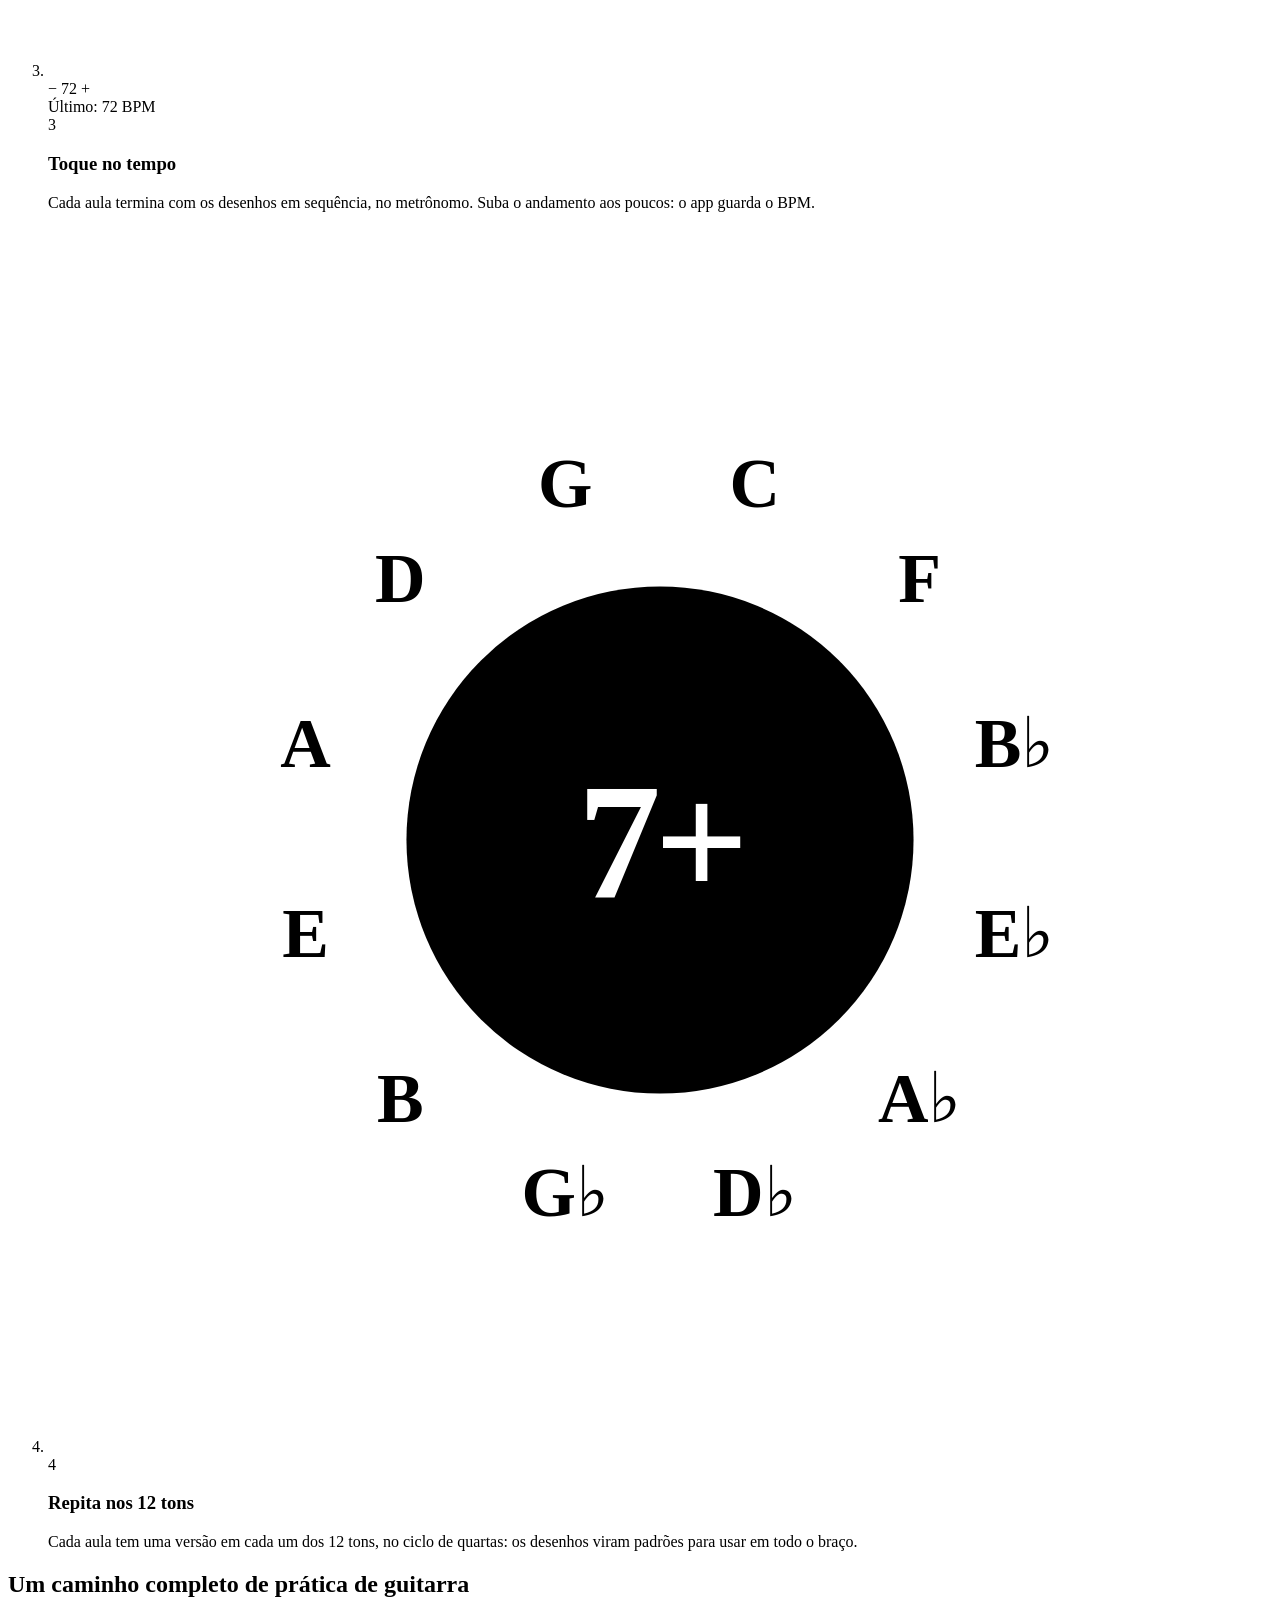
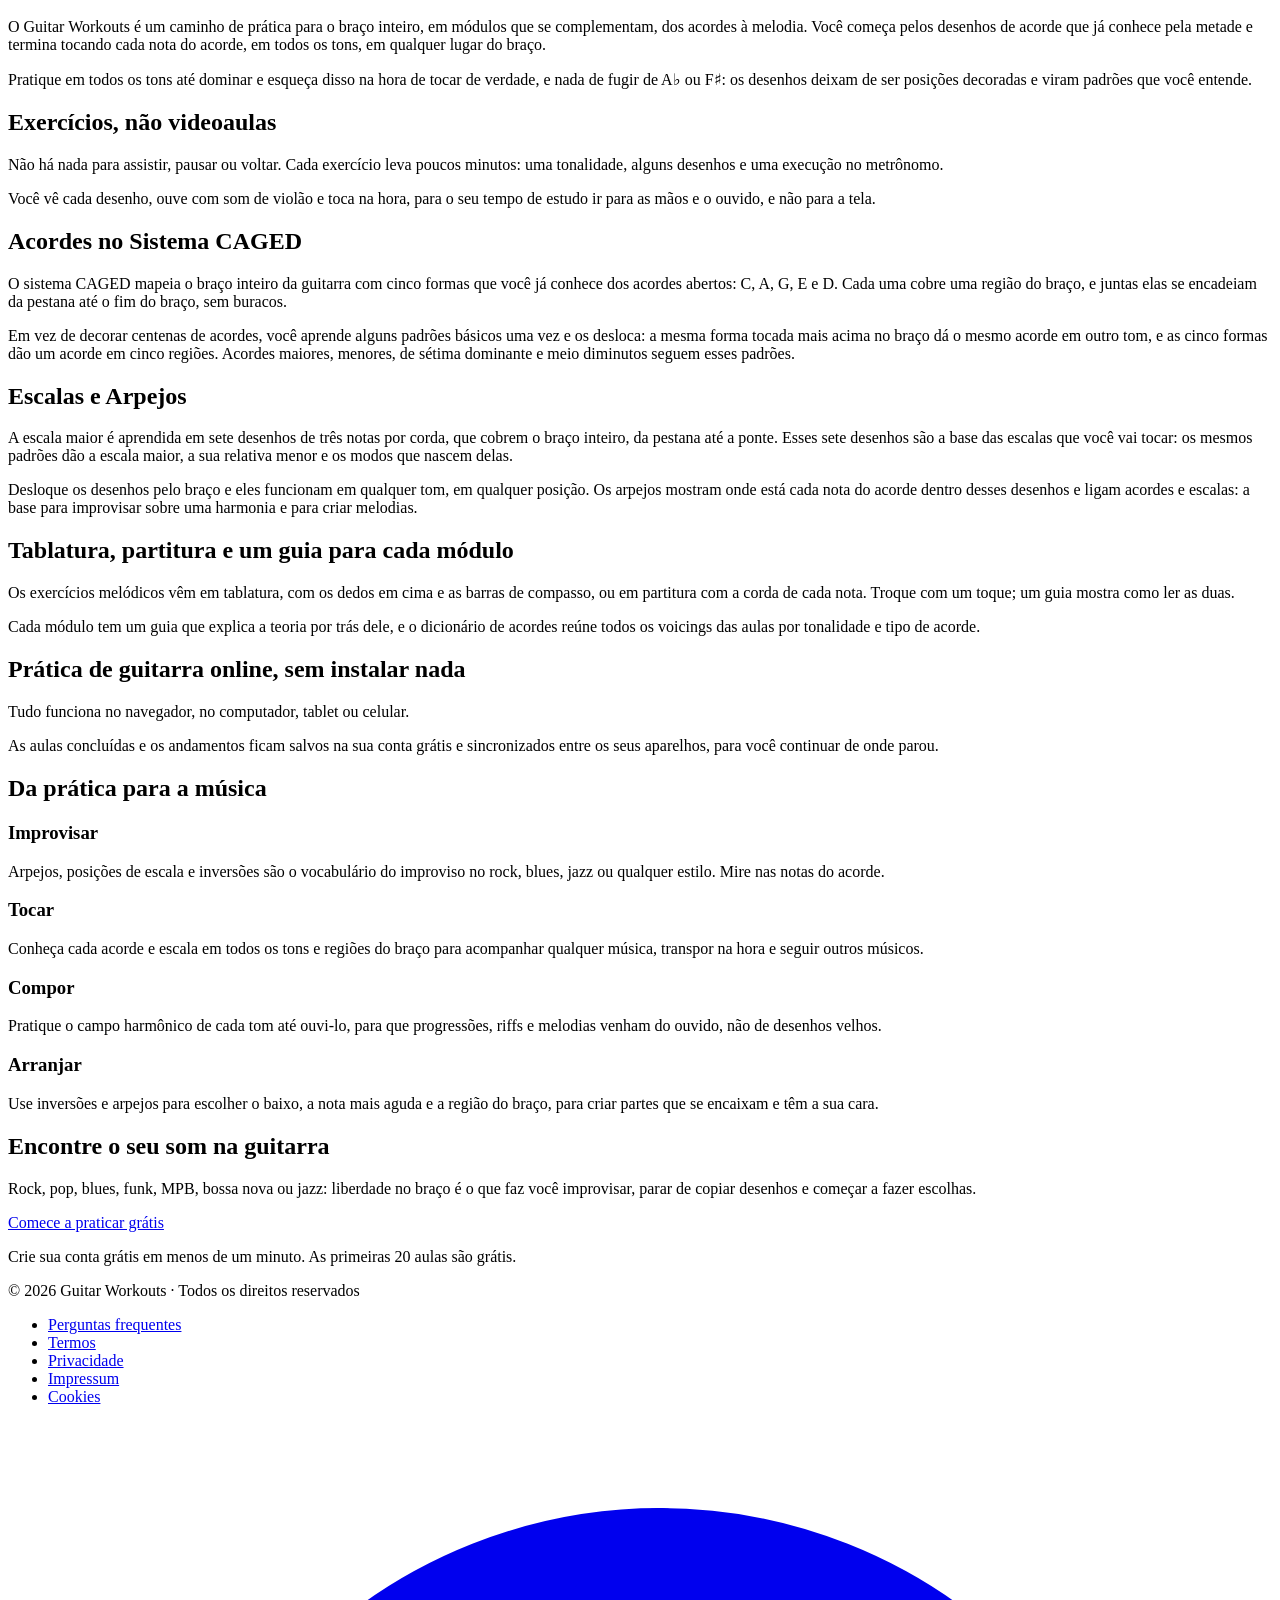
==== commit 5e818540: "Dashboard blue panel, white module cards and pages, phone exercise fit, full-width headers, menu ico" ====
--- a/pt/index.html
+++ b/pt/index.html
@@ -46,10 +46,10 @@
   <body class="bg-canvas text-ink">
     <a href="#main" class="sr-only focus:not-sr-only focus:absolute focus:left-4 focus:top-4 focus:z-50 focus:rounded-control focus:bg-surface focus:px-4 focus:py-2">Pular para o conteúdo</a>
 
-    <header class="border-b border-line bg-canvas">
-      <nav data-auth-root class="mx-auto flex h-20 w-full max-w-[1200px] items-center justify-between gap-4 px-4 sm:h-[88px] sm:px-8" aria-label="Principal">
+    <header class="sticky top-0 z-20 border-b border-line bg-canvas">
+      <nav data-auth-root class="flex h-20 w-full items-center justify-between gap-4 px-4 sm:h-[88px] sm:px-8 lg:px-12" aria-label="Principal">
         <a href="../pt/" class="font-display text-[19px] font-bold leading-none tracking-[-0.03em] text-ink sm:text-[22px]">
-          Guitar <span class="text-accent-ink">Workouts</span>
+          Guitar Workouts
         </a>
         <div class="flex shrink-0 items-center gap-2 sm:gap-3" data-auth="out">
           <a href="../login/?lang=pt" class="flex h-11 items-center rounded-control border border-line-strong bg-surface px-4 text-[15px] font-semibold text-ink-2 transition-colors hover:border-subtle hover:text-ink">Entrar</a>
@@ -57,7 +57,7 @@
         </div>
         <div class="hidden shrink-0 items-center gap-3" data-auth="in">
           <a href="../app/?lang=pt" class="hidden h-11 items-center rounded-control bg-brand px-5 text-[15px] font-semibold text-white transition-colors hover:bg-brand-strong sm:flex">Continuar praticando</a>
-          <div data-auth-menu class="size-9"></div>
+          <div data-auth-menu class="size-11"></div>
         </div>
         <script>
           // A session stored by Firebase in this browser: hide the header buttons until
--- a/src/index.css
+++ b/src/index.css
@@ -0,0 +1,613 @@
+@import "tailwindcss";
+
+/* Some faces have no ♭/♯ and the browser's fallback glyph is a full em wide
+   ("B ♭"). This face only covers those two characters and maps them to system
+   fonts whose accidentals have normal widths. */
+@font-face {
+  font-family: Accidentals;
+  src: local("Arial Unicode MS"), local("ArialUnicodeMS"), local("STIXGeneral"), local("Apple Symbols"),
+    local("Segoe UI Symbol"), local("Noto Sans Symbols 2");
+  unicode-range: U+266D, U+266F;
+}
+
+/*
+ * Design tokens. Every colour in the app comes from here; Tailwind v4 turns
+ * each --color-* into utilities (bg-brand, text-ink, stroke-accent, ...).
+ * Contrast notes are WCAG ratios against the surface the token is used on.
+ */
+@theme {
+  /* Type */
+  --font-sans: Accidentals, "Inter", ui-sans-serif, system-ui, -apple-system, "Segoe UI", sans-serif;
+  --font-display: Accidentals, "Space Grotesk", "Inter", ui-sans-serif, system-ui, sans-serif;
+  --font-mono: Accidentals, "JetBrains Mono", ui-monospace, "SF Mono", Menlo, monospace;
+
+  /* Ink (black) — text and dark surfaces */
+  --color-ink: #0a0f1c; /* primary text, dark cards — 19.1:1 on white */
+  --color-ink-2: #2b3445; /* body copy, fret lines — 12.5:1 on white */
+  --color-muted: #5a6478; /* secondary text — 5.9:1 on white, 5.3:1 on sunken */
+  --color-subtle: #8a94a6; /* non-text only: idle strings, icons (3.1:1) */
+
+  /* Surfaces (white) */
+  --color-canvas: #f5f7fa; /* app background */
+  --color-surface: #ffffff; /* cards, bars, diagrams */
+  --color-sunken: #edf1f6; /* hover fills, tracks, locked nodes */
+  --color-line: #dfe5ee; /* hairline borders */
+  --color-line-strong: #c5cedb; /* control borders, locked trail */
+
+  /* Brand (blue) — primary actions, progress, "done" */
+  --color-brand: #1f4be6; /* white text on it 6.6:1 */
+  --color-brand-strong: #1a3fd1; /* hover/pressed — 7.9:1 */
+  --color-brand-ink: #1b3bb3; /* blue text on light surfaces — 7.8:1 on brand-soft */
+  --color-brand-soft: #e8eeff; /* tinted fills */
+  --color-brand-soft-hover: #dbe4ff;
+  --color-brand-line: #c3d1ff; /* tinted borders */
+  --color-brand-rule: #5778ec; /* dividers on brand (solid, ~white 25% over brand) */
+  --color-brand-track: #4c6feb; /* progress track and tags on brand */
+
+  /* Accent (orange) — sound, "current", highlights */
+  --color-accent: #f2600f; /* white text on it (3.3:1: bold/large text only) */
+  --color-accent-strong: #d95209; /* hover/pressed */
+  --color-accent-ink: #b53d06; /* orange text on light surfaces — 5.8:1 on white */
+  --color-accent-soft: #fff0e6; /* tinted fills */
+  --color-accent-on-dark: #ffb27a; /* orange text and focus on ink — 10.8:1 */
+  --color-on-ink-muted: #aeb7c7; /* secondary text on ink — 9.5:1 */
+
+  /* Status */
+  --color-success: #0e7a52; /* "done" checks (trail badge, finished lesson); white on it 5.5:1 */
+  --color-success-soft: #e3f4ec; /* solid ring around the finished-lesson check */
+  --color-danger: #c8281c; /* 5.6:1 on white */
+
+  /* Radii */
+  --radius-control: 0.75rem; /* buttons, inputs, rows */
+  --radius-card: 0.375rem; /* cards and panels (6px) */
+
+  /* Motion */
+  --ease-out-soft: cubic-bezier(0.2, 0.7, 0.2, 1);
+}
+
+@layer base {
+  :root {
+    font-family: var(--font-sans);
+    color: var(--color-ink);
+    background: var(--color-canvas);
+    font-synthesis: none;
+    -webkit-font-smoothing: antialiased;
+    -moz-osx-font-smoothing: grayscale;
+    text-rendering: optimizeLegibility;
+  }
+
+  body {
+    min-width: 320px;
+    min-height: 100dvh;
+    background: var(--color-canvas);
+  }
+
+  button {
+    cursor: pointer;
+    -webkit-tap-highlight-color: transparent;
+  }
+
+  button:disabled {
+    cursor: not-allowed;
+  }
+
+  :focus-visible {
+    outline: 2px solid var(--color-brand);
+    outline-offset: 2px;
+  }
+
+  ::selection {
+    background: var(--color-brand-soft-hover);
+    color: var(--color-ink);
+  }
+}
+
+@layer components {
+  /* Small uppercase label in mono: section numbers, eyebrows, counters. */
+  .eyebrow {
+    font-family: var(--font-mono);
+    font-size: 0.6875rem;
+    font-weight: 600;
+    letter-spacing: 0.12em;
+    text-transform: uppercase;
+  }
+
+  /* Larger, bolder overline: page and section openers ("Seção 2", "Guia", lesson title). */
+  .eyebrow--lg {
+    font-size: 0.8125rem;
+    font-weight: 700;
+  }
+
+  /* Collapsible region: animates its height from 0 to its content (0fr → 1fr). */
+  .disclosure-region {
+    display: grid;
+    grid-template-rows: 0fr;
+    visibility: hidden;
+    transition:
+      grid-template-rows 280ms var(--ease-out-soft),
+      visibility 0s linear 280ms;
+  }
+
+  .disclosure-region[data-open="true"] {
+    grid-template-rows: 1fr;
+    visibility: visible;
+    transition:
+      grid-template-rows 280ms var(--ease-out-soft),
+      visibility 0s linear 0s;
+  }
+
+  .disclosure-region__inner {
+    min-height: 0;
+    overflow: hidden;
+    opacity: 0;
+    transform: translateY(-4px);
+    transition:
+      opacity 200ms ease,
+      transform 280ms var(--ease-out-soft);
+  }
+
+  .disclosure-region[data-open="true"] > .disclosure-region__inner {
+    opacity: 1;
+    transform: none;
+  }
+
+  .trail-bpm {
+    margin-top: 4px;
+    display: inline-flex;
+    align-items: center;
+    gap: 4px;
+    border-radius: 999px;
+    background: var(--color-brand-soft);
+    padding: 2px 8px 2px 6px;
+    font-family: var(--font-mono);
+    font-size: 11px;
+    font-weight: 600;
+    line-height: 16px;
+    color: var(--color-brand-ink);
+  }
+
+  /* Homepage header while the stored session is being verified: keep the space, hide the buttons. */
+  [data-auth-pending] [data-auth] {
+    visibility: hidden;
+  }
+
+  /* User menu (top bar): drop-down under the initials, with the language selector. */
+  .user-menu {
+    position: absolute;
+    right: 0;
+    top: calc(100% + 8px);
+    z-index: 20;
+    width: 220px;
+    border: 1px solid var(--color-line);
+    border-radius: var(--radius-control);
+    background: var(--color-surface);
+    padding: 8px;
+    box-shadow: 0 12px 32px -12px rgb(10 15 28 / 0.25);
+  }
+
+  .user-menu__item {
+    display: flex;
+    width: 100%;
+    min-height: 40px;
+    align-items: center;
+    justify-content: space-between;
+    gap: 12px;
+    border-radius: 8px;
+    padding: 0 12px;
+    text-align: left;
+    font-size: 14px;
+    font-weight: 600;
+    color: var(--color-ink-2);
+    transition: background-color 120ms ease, color 120ms ease;
+  }
+
+  .user-menu__item:hover,
+  .user-menu__item:focus-visible {
+    background: var(--color-sunken);
+    color: var(--color-ink);
+  }
+
+  .user-menu__item:focus-visible {
+    outline-offset: -2px;
+  }
+
+  .user-menu__item--selected,
+  .user-menu__item--selected:hover,
+  .user-menu__item--selected:focus-visible {
+    background: var(--color-brand-soft);
+    color: var(--color-brand-ink);
+  }
+
+  /* "How to read" modal: a solid canvas backdrop (no transparency, no blur). */
+  .notation-help::backdrop {
+    background: var(--color-canvas);
+  }
+
+  /*
+   * List layout (experiment): the keys of a lesson as one progress bar, split in one
+   * segment per key (the key shows above the segment on hover). Each segment is a button taller than
+   * the bar (its padding is clickable), so the bar's rounded ends go on the first and
+   * last segments and thin dividers separate the others.
+   */
+  /*
+   * Magnifier on the keys bar: the segment under the pointer grows (taller and wider),
+   * its neighbours a little less, like a dock; the bar keeps its width because the
+   * segments share it with flex-grow. The hovered segment shows its key above it.
+   */
+  .lesson-row__key {
+    flex: 1 1 0;
+    transition: flex-grow 180ms ease;
+  }
+
+  .lesson-row__bar {
+    display: block;
+    width: 100%;
+    height: 12px;
+    background: var(--color-line);
+    transition: background-color 160ms ease, height 180ms ease;
+  }
+
+  .lesson-row__key:hover,
+  .lesson-row__key:focus-visible {
+    flex-grow: 1.5;
+  }
+
+  .lesson-row__key:hover .lesson-row__bar,
+  .lesson-row__key:focus-visible .lesson-row__bar {
+    height: 18px;
+    border-radius: 5px;
+  }
+
+  .lesson-row__key:hover + .lesson-row__key,
+  .lesson-row__key:has(+ .lesson-row__key:hover) {
+    flex-grow: 1.25;
+  }
+
+  .lesson-row__key:hover + .lesson-row__key .lesson-row__bar,
+  .lesson-row__key:has(+ .lesson-row__key:hover) .lesson-row__bar {
+    height: 15px;
+  }
+
+  .lesson-row__key:hover + .lesson-row__key + .lesson-row__key,
+  .lesson-row__key:has(+ .lesson-row__key + .lesson-row__key:hover) {
+    flex-grow: 1.1;
+  }
+
+  .lesson-row__key:hover + .lesson-row__key + .lesson-row__key .lesson-row__bar,
+  .lesson-row__key:has(+ .lesson-row__key + .lesson-row__key:hover) .lesson-row__bar {
+    height: 13px;
+  }
+
+  .lesson-row__label {
+    position: absolute;
+    left: 50%;
+    bottom: calc(100% - 2px);
+    z-index: 20;
+    padding: 3px 6px;
+    border-radius: 6px;
+    background: var(--color-ink);
+    color: white;
+    font-family: var(--font-mono);
+    font-size: 12px;
+    font-weight: 600;
+    line-height: 1;
+    white-space: nowrap;
+    pointer-events: none;
+    opacity: 0;
+    transform: translate(-50%, 4px);
+    transition: opacity 140ms ease, transform 140ms ease;
+  }
+
+  .lesson-row__key:hover .lesson-row__label,
+  .lesson-row__key:focus-visible .lesson-row__label {
+    opacity: 1;
+    transform: translate(-50%, 0);
+  }
+
+  @media (prefers-reduced-motion: reduce) {
+    .lesson-row__key,
+    .lesson-row__bar,
+    .lesson-row__label {
+      transition: none;
+    }
+  }
+
+  .lesson-row__key:first-child .lesson-row__bar {
+    border-radius: 6px 0 0 6px;
+  }
+
+  .lesson-row__key:last-child .lesson-row__bar {
+    border-radius: 0 6px 6px 0;
+  }
+
+  /* A lesson with a single key (the preparatory lesson): one segment, rounded on both ends. */
+  .lesson-row__key:only-child .lesson-row__bar {
+    border-radius: 6px;
+  }
+
+  .lesson-row__key + .lesson-row__key .lesson-row__bar {
+    box-shadow: inset 1px 0 0 var(--color-surface);
+  }
+
+  .lesson-row__key:focus-visible {
+    outline: none;
+  }
+
+  .lesson-row__key:focus-visible .lesson-row__bar {
+    position: relative;
+    z-index: 1;
+    outline: 2px solid var(--color-ink);
+    outline-offset: -2px;
+  }
+
+  .lesson-row__key:hover .lesson-row__bar--todo {
+    background: var(--color-line-strong);
+  }
+
+  .lesson-row__bar--done {
+    background: var(--color-brand);
+  }
+
+  .lesson-row__key:hover .lesson-row__bar--done {
+    background: var(--color-brand-strong);
+  }
+
+  .lesson-row__bar--next {
+    background: var(--color-accent);
+  }
+
+  /*
+   * Indentation of the list layout: groups sit flush under the section title; the
+   * lessons of a group are indented under it.
+   */
+  .lesson-tree {
+    --tree-indent: 16px;
+  }
+
+  .lesson-tree__item {
+    padding-left: var(--tree-indent);
+  }
+
+  /* Groups: no indent of their own; space between one group and the next. */
+  .lesson-tree--groups > .lesson-tree__item {
+    padding-left: 0;
+  }
+
+  .lesson-tree__group + .lesson-tree__group {
+    margin-top: 20px;
+  }
+
+  /*
+   * A lesson row as one clickable element, separated from the next by a line: the title
+   * button is stretched over the whole row (its ::after), so the row highlights (its line
+   * turns blue) and opens the next key wherever it is clicked outside the keys bar.
+   */
+  .lesson-card {
+    border-bottom: 1px solid var(--color-line);
+    transition: border-color 160ms ease;
+  }
+
+  .lesson-card:hover,
+  .lesson-card:focus-within {
+    border-bottom-color: var(--color-brand);
+  }
+
+  .lesson-card__main::after {
+    content: "";
+    position: absolute;
+    inset: 0;
+  }
+
+  .lesson-card__main:focus-visible {
+    outline: none;
+  }
+
+  .lesson-card:has(.lesson-card__main:focus-visible) {
+    outline: 2px solid var(--color-brand);
+    outline-offset: 2px;
+    border-radius: 4px;
+  }
+
+  .lesson-tree__heading {
+    line-height: 28px;
+  }
+
+  @media (min-width: 640px) {
+    .lesson-tree {
+      --tree-indent: 28px;
+    }
+  }
+
+  .trail-trophy {
+    display: flex;
+    width: 72px;
+    height: 76px;
+    align-items: center;
+    justify-content: center;
+    clip-path: polygon(50% 0, 100% 25%, 100% 75%, 50% 100%, 0 75%, 0 25%);
+    background: var(--color-ink);
+    padding: 3px;
+  }
+
+  .trail-trophy__face {
+    display: flex;
+    width: 100%;
+    height: 100%;
+    align-items: center;
+    justify-content: center;
+    clip-path: polygon(50% 0, 100% 25%, 100% 75%, 50% 100%, 0 75%, 0 25%);
+    background: var(--color-accent);
+    color: #fff;
+  }
+
+  .trail-trophy--locked {
+    background: var(--color-line-strong);
+  }
+
+  .trail-trophy--locked .trail-trophy__face {
+    background: var(--color-sunken);
+    color: var(--color-muted);
+  }
+}
+
+@keyframes trail-spin {
+  to {
+    transform: rotate(360deg);
+  }
+}
+
+/*
+ * Chord card: THE way a chord is shown (lesson step, final sequence, guides).
+ * Every measure is a fraction of the card's own width (cqw), so a 190px grid card
+ * is an exact scale model of the 348px step card: ~40px top and bottom, ~52px on
+ * the sides (incl. the diagram's own 14-unit margin), a 40px symbol and a 13px gap.
+ */
+.chord-card {
+  container-type: inline-size;
+  width: 100%;
+  border-radius: var(--radius-card);
+  border: 1px solid var(--color-line);
+  background: var(--color-surface);
+}
+
+.chord-card__body {
+  display: flex;
+  flex-direction: column;
+  align-items: center;
+  padding: 11.5cqw 10.9cqw 7.5cqw;
+}
+
+.chord-card__name {
+  display: flex;
+  height: 11.5cqw;
+  align-items: center;
+  white-space: nowrap;
+  font-family: var(--font-display);
+  font-size: 11.5cqw;
+  font-weight: 700;
+  line-height: 1;
+  letter-spacing: -0.045em;
+  color: var(--color-ink);
+}
+
+.chord-card__name--long {
+  font-size: 9.2cqw;
+}
+
+.chord-card__diagram {
+  width: 100%;
+  margin-top: 3.7cqw;
+}
+
+.chord-card__diagram svg {
+  width: 100%;
+  height: auto;
+}
+
+/*
+ * Compact variant (chord dictionary): same card size, a much smaller symbol and a
+ * bigger diagram, close under the symbol. Heights add up to the same 94.9cqw as
+ * the standard card: 9.5 + 6.5 (symbol) - 2 + 71.4 (diagram at 92% width) + 9.5 = 94.9.
+ * The negative gap eats into the diagram's own top margin (its view box keeps 14 units).
+ */
+.chord-card--compact .chord-card__body {
+  padding: 9.5cqw 4cqw 9.5cqw;
+}
+
+.chord-card--compact .chord-card__name,
+.chord-card--compact .chord-card__name--long {
+  height: 6.5cqw;
+  font-size: 6.5cqw;
+  letter-spacing: -0.03em;
+}
+
+.chord-card--compact .chord-card__diagram {
+  margin-top: -2cqw;
+}
+
+/* Grids of chord cards (final sequence, CAGED guide): one slot = card + caption row. */
+.sequence-slot {
+  display: flex;
+  width: calc(50% - 6px);
+  max-width: 190px;
+  flex-direction: column;
+  align-items: center;
+}
+
+@media (min-width: 640px) {
+  .sequence-slot {
+    width: calc((100% - 32px) / 3);
+  }
+}
+
+@media (min-width: 1024px) {
+  .sequence-slot:not(.guide-shape) {
+    width: calc((100% - 64px) / 5);
+  }
+}
+
+/* Final exercise: the card sounding is highlighted, the others dimmed. */
+.sequence-card {
+  transition:
+    opacity 180ms ease,
+    transform 180ms ease,
+    border-color 120ms ease,
+    box-shadow 120ms ease;
+}
+
+.sequence-card--dimmed {
+  opacity: 0.45;
+}
+
+.sequence-card--sounding {
+  border-color: var(--color-accent);
+  box-shadow: 0 0 0 3px var(--color-accent-soft);
+  transform: translateY(-4px);
+}
+
+.sequence-countdown {
+  display: flex;
+  width: 120px;
+  height: 120px;
+  align-items: center;
+  justify-content: center;
+  border-radius: 50%;
+  background: var(--color-ink);
+  color: #fff;
+  font-family: var(--font-display);
+  font-size: 60px;
+  font-weight: 700;
+  font-variant-numeric: tabular-nums;
+  border: 6px solid var(--color-accent);
+  animation: countdown-pop 1s ease-out both;
+}
+
+@keyframes countdown-pop {
+  0% {
+    opacity: 0;
+    transform: scale(0.6);
+  }
+  20% {
+    opacity: 1;
+    transform: scale(1.05);
+  }
+  85% {
+    opacity: 1;
+    transform: scale(1);
+  }
+  100% {
+    opacity: 0;
+    transform: scale(0.9);
+  }
+}
+
+@media (prefers-reduced-motion: reduce) {
+  *,
+  *::before,
+  *::after {
+    scroll-behavior: auto !important;
+    animation-duration: 0.01ms !important;
+    animation-iteration-count: 1 !important;
+    transition-duration: 0.01ms !important;
+  }
+}
